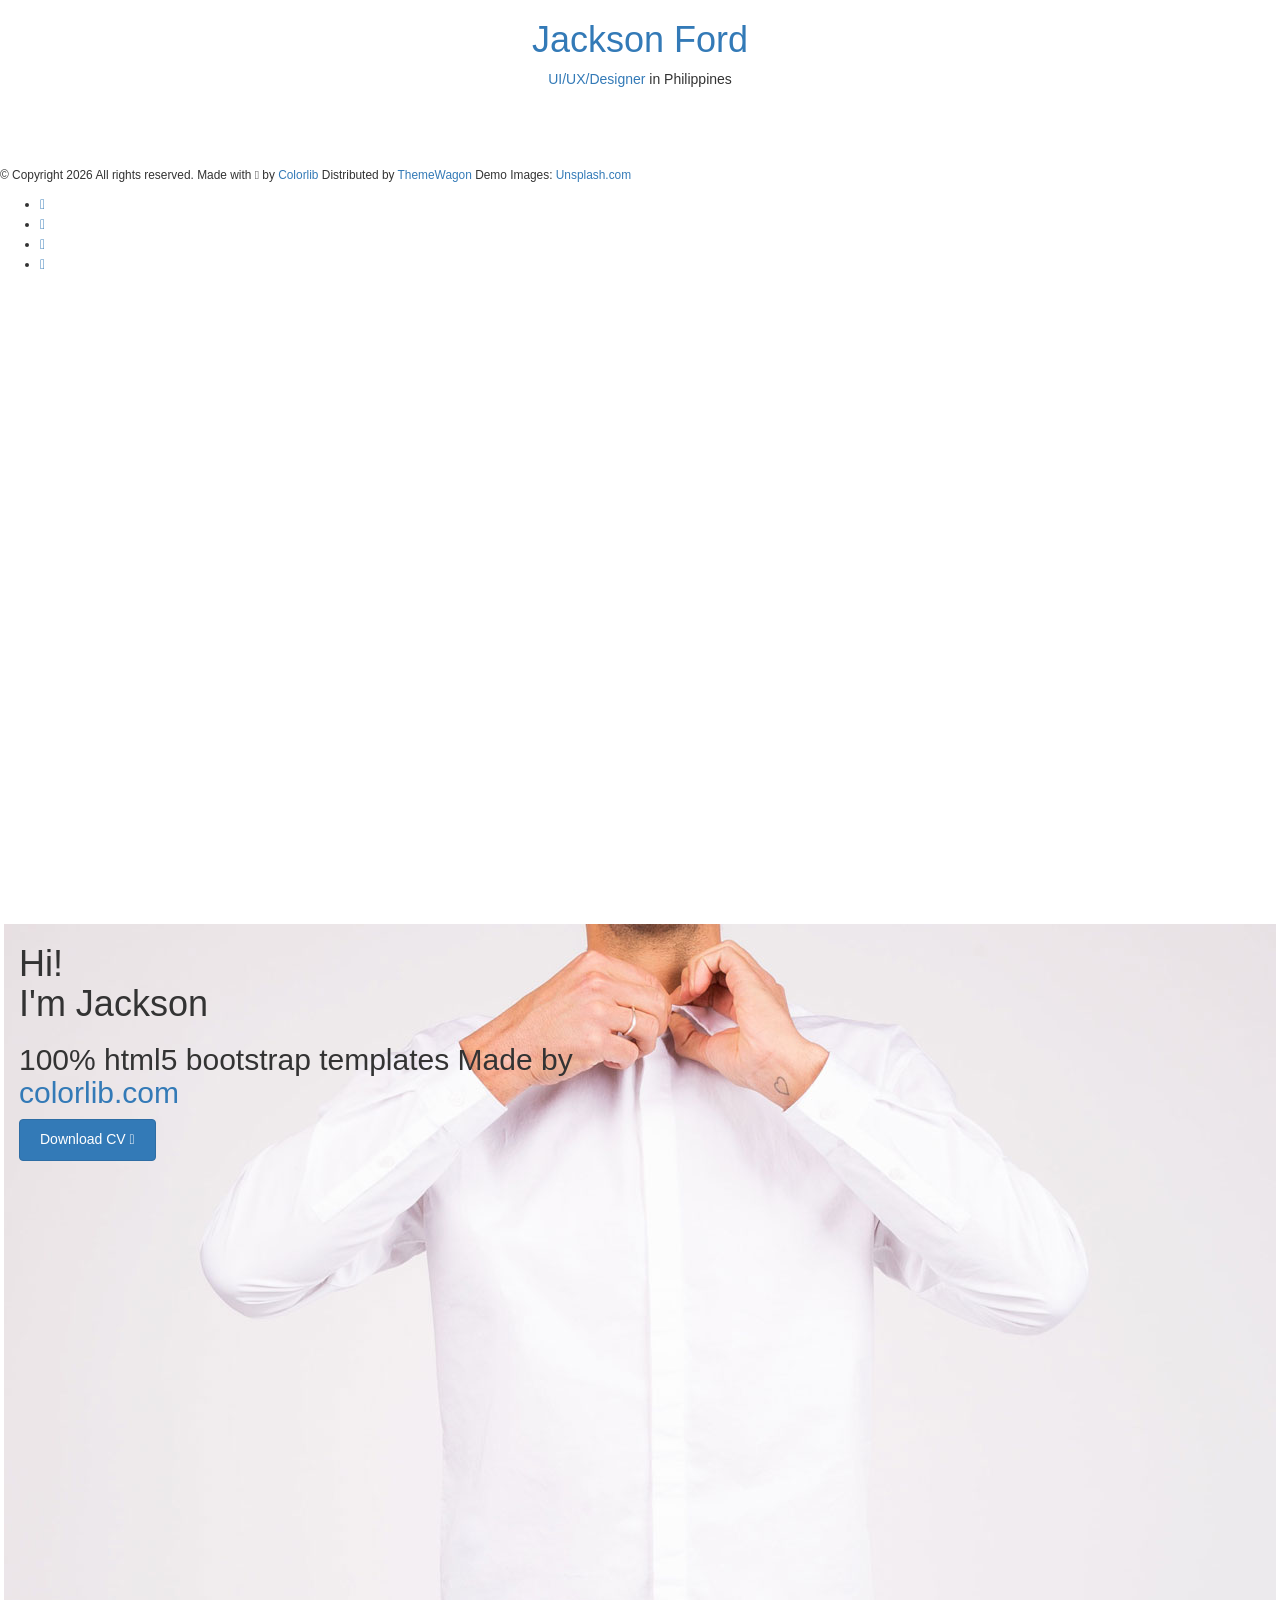
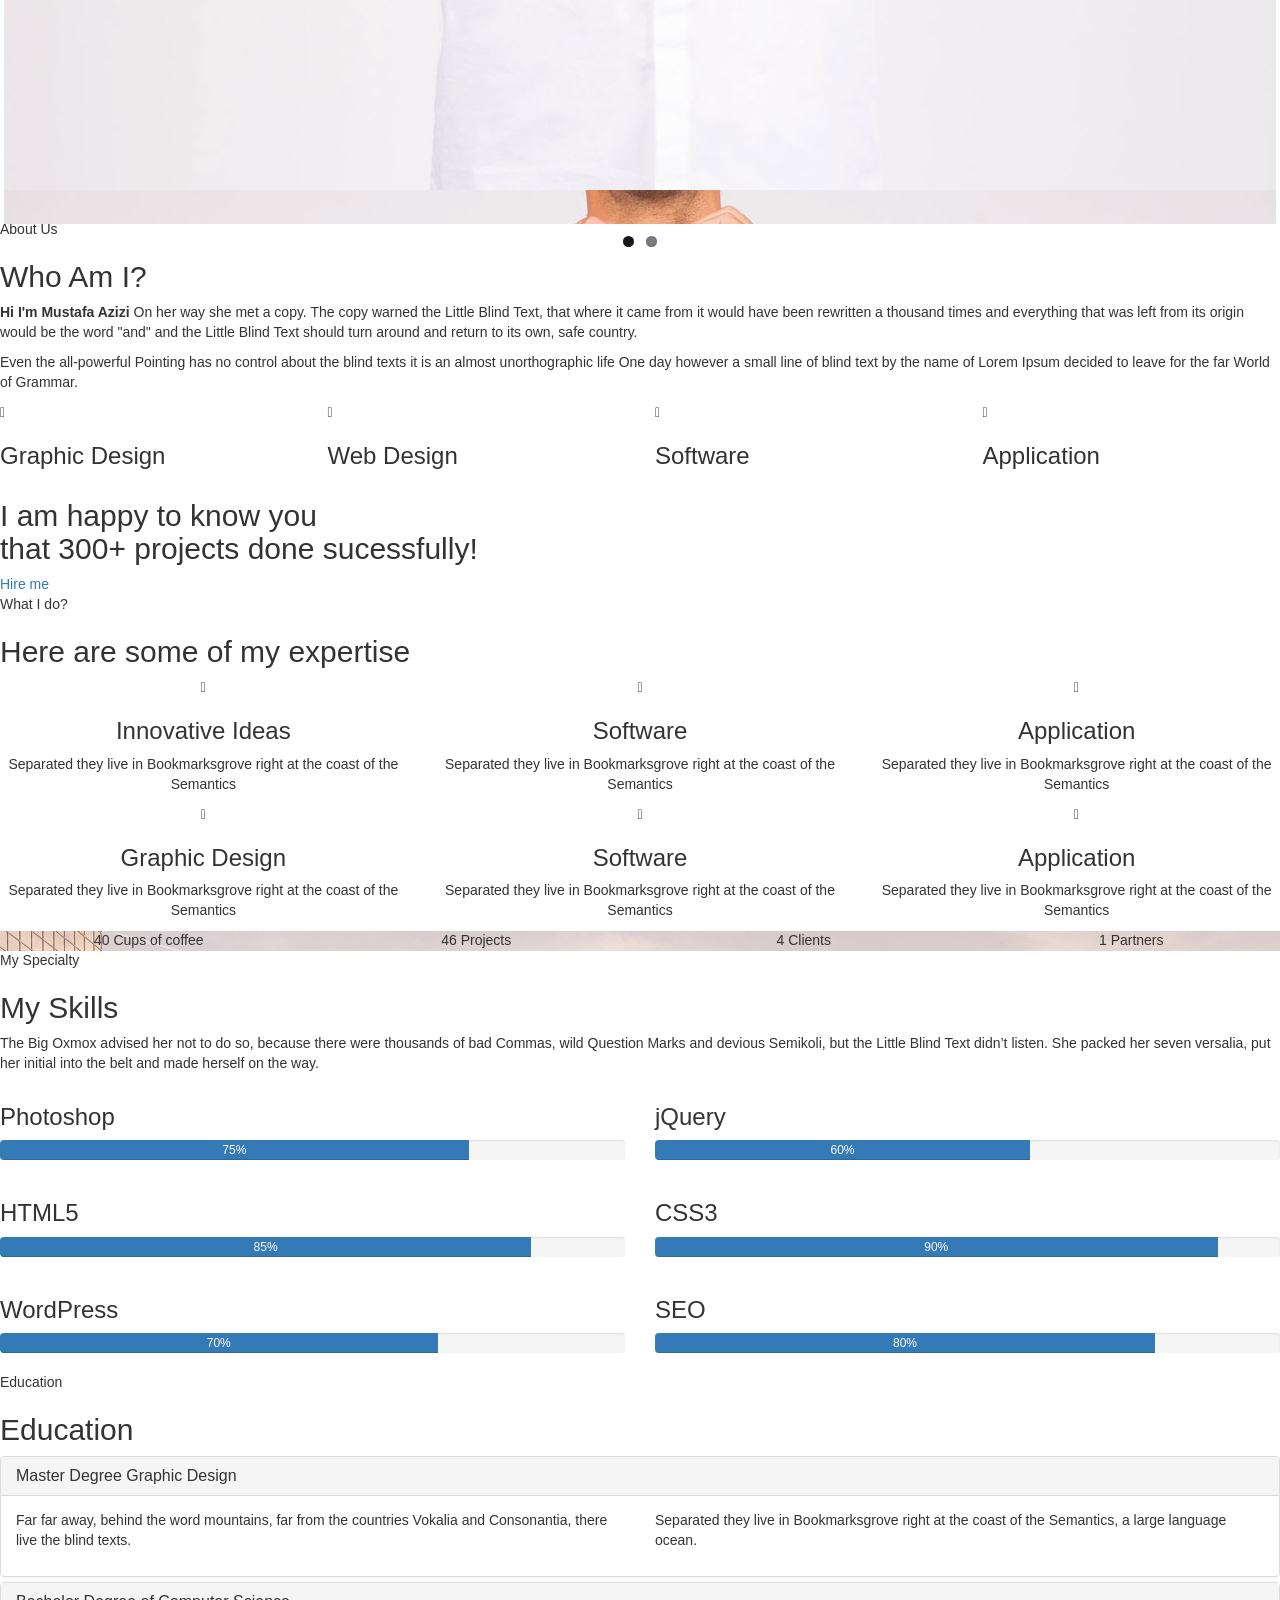
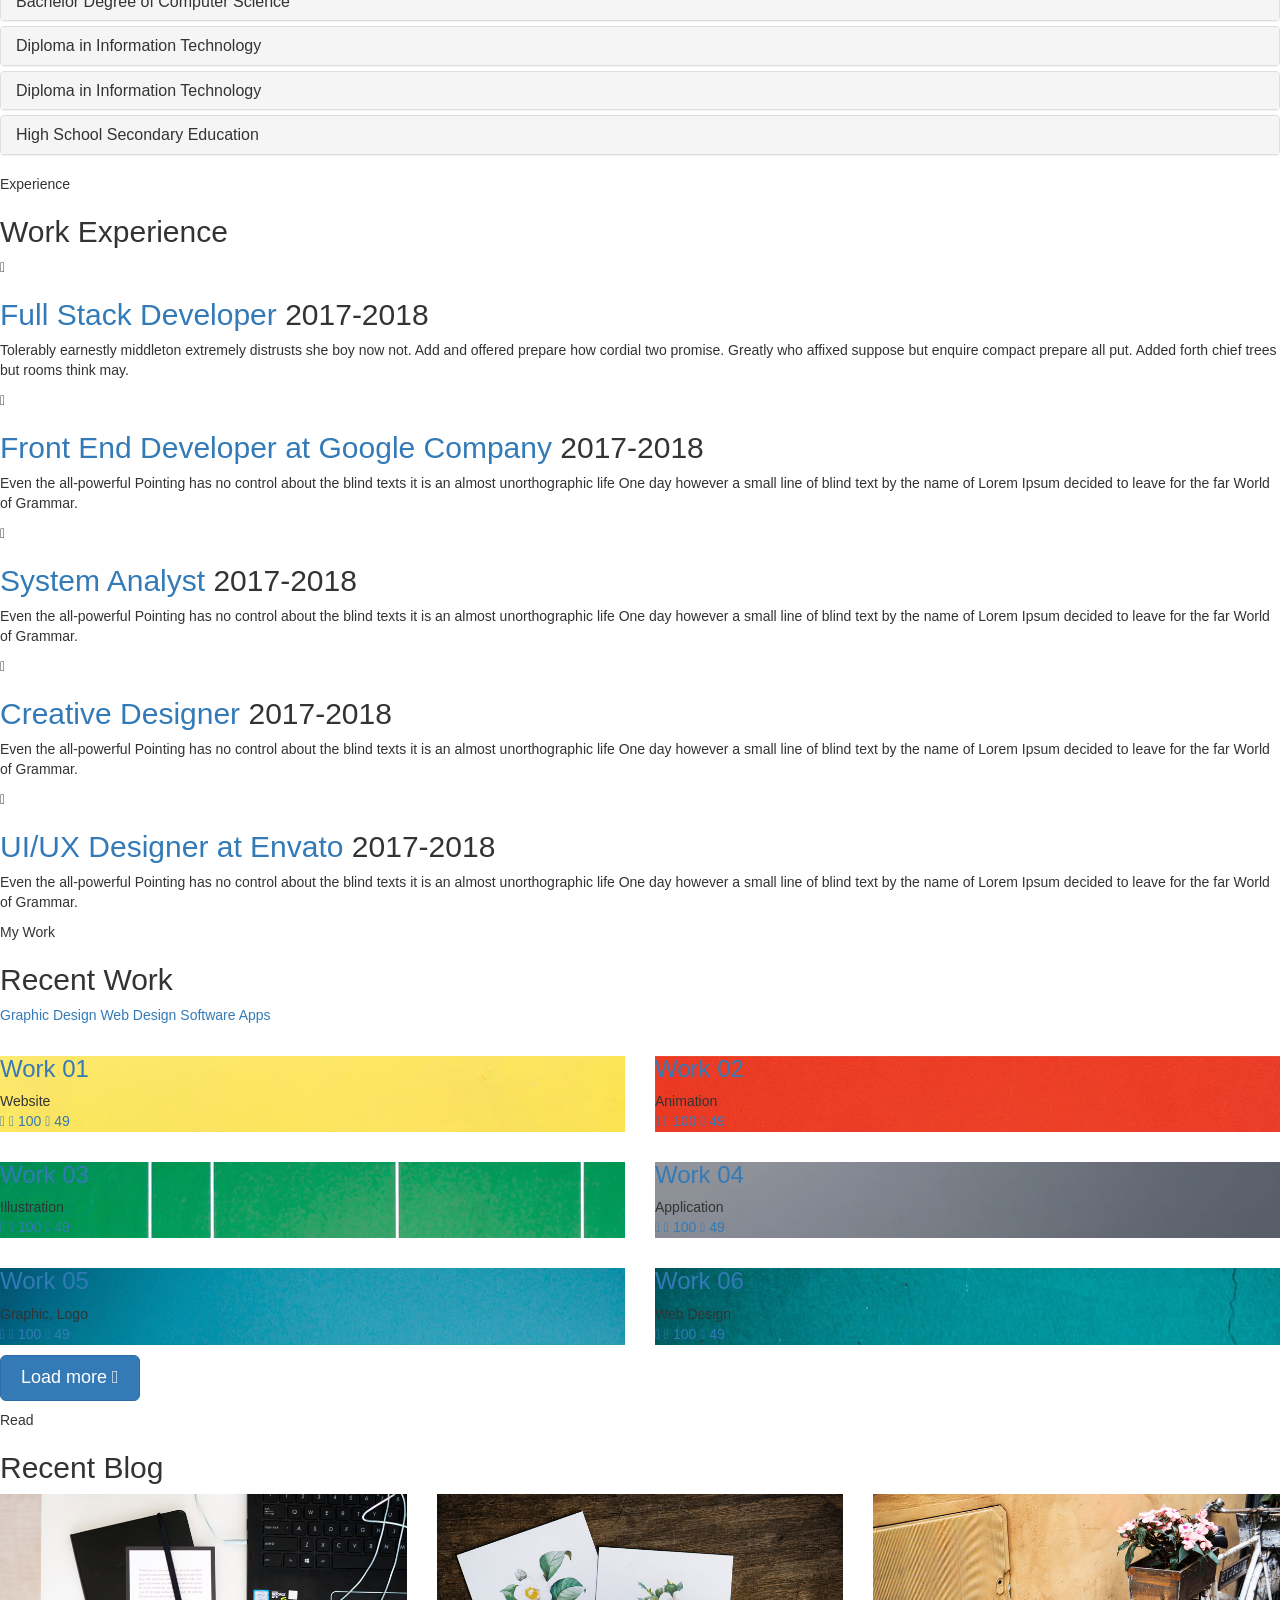
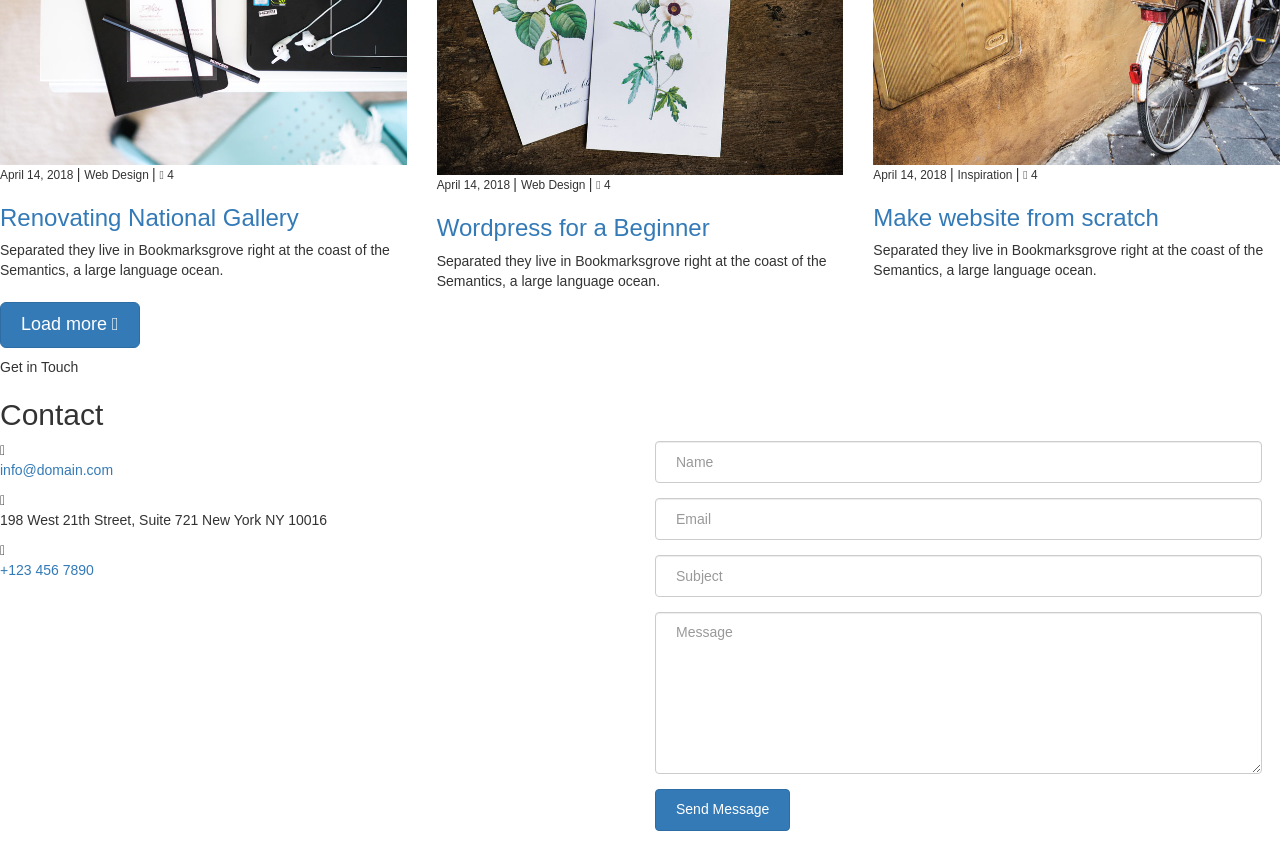
==== index.html @ 1c3540dc "m" ====
<!DOCTYPE HTML>
<html>
	<head>
	<meta charset="utf-8">
	<meta http-equiv="X-UA-Compatible" content="IE=edge">
	<title>Jackson Template</title>
	<meta name="viewport" content="width=device-width, initial-scale=1">
	<meta name="description" content="" />
	<meta name="keywords" content="" />
	<meta name="author" content="" />

  <!-- Facebook and Twitter integration -->
	<meta property="og:title" content=""/>
	<meta property="og:image" content=""/>
	<meta property="og:url" content=""/>
	<meta property="og:site_name" content=""/>
	<meta property="og:description" content=""/>
	<meta name="twitter:title" content="" />
	<meta name="twitter:image" content="" />
	<meta name="twitter:url" content="" />
	<meta name="twitter:card" content="" />

	<!-- Place favicon.ico and apple-touch-icon.png in the root directory -->
	<link rel="shortcut icon" href="favicon.ico">

	<link href="https://fonts.googleapis.com/css?family=Quicksand:300,400,500,700" rel="stylesheet">
	<link href="https://fonts.googleapis.com/css?family=Playfair+Display:400,400i,700" rel="stylesheet">
	
	<!-- Animate.css -->
	<link rel="stylesheet" href="css/animate.css">
	<!-- Icomoon Icon Fonts-->
	<link rel="stylesheet" href="css/icomoon.css">
	<!-- Bootstrap  -->
	<link rel="stylesheet" href="css/bootstrap.css">
	<!-- Flexslider  -->
	<link rel="stylesheet" href="css/flexslider.css">
	<!-- Flaticons  -->
	<link rel="stylesheet" href="fonts/flaticon/font/flaticon.css">
	<!-- Owl Carousel -->
	<link rel="stylesheet" href="css/owl.carousel.min.css">
	<link rel="stylesheet" href="css/owl.theme.default.min.css">
	<!-- Theme style  -->
	<link rel="stylesheet" href="css/style.css">

	<!-- Modernizr JS -->
	<script src="js/modernizr-2.6.2.min.js"></script>
	<!-- FOR IE9 below -->
	<!--[if lt IE 9]>
	<script src="js/respond.min.js"></script>
	<![endif]-->

	</head>
	<body>
	<div id="colorlib-page">
		<div class="container-wrap">
		<a href="#" class="js-colorlib-nav-toggle colorlib-nav-toggle" data-toggle="collapse" data-target="#navbar" aria-expanded="false" aria-controls="navbar"><i></i></a>
		<aside id="colorlib-aside" role="complementary" class="border js-fullheight">
			<div class="text-center">
				<div class="author-img" style="background-image: url(images/about.jpg);"></div>
				<h1 id="colorlib-logo"><a href="index.html">Jackson Ford</a></h1>
				<span class="position"><a href="#">UI/UX/Designer</a> in Philippines</span>
			</div>
			<nav id="colorlib-main-menu" role="navigation" class="navbar">
				<div id="navbar" class="collapse">
					<ul>
						<li class="active"><a href="#" data-nav-section="home">Home</a></li>
						<li><a href="#" data-nav-section="about">About</a></li>
						<li><a href="#" data-nav-section="services">Services</a></li>
						<li><a href="#" data-nav-section="skills">Skills</a></li>
						<li><a href="#" data-nav-section="education">Education</a></li>
						<li><a href="#" data-nav-section="experience">Experience</a></li>
						<li><a href="#" data-nav-section="work">Work</a></li>
						<li><a href="#" data-nav-section="blog">Blog</a></li>
						<li><a href="#" data-nav-section="contact">Contact</a></li>
					</ul>
				</div>
			</nav>

			<div class="colorlib-footer">
				<p><small>&copy; <!-- Link back to Colorlib can't be removed. Template is licensed under CC BY 3.0. -->
Copyright <script>document.write(new Date().getFullYear());</script> All rights reserved. Made with <i class="icon-heart" aria-hidden="true"></i> by <a href="https://colorlib.com" target="_blank">Colorlib</a>
<!-- Link back to Colorlib can't be removed. Template is licensed under CC BY 3.0. --> </span> <span>Distributed by <a href="https://themewagon.com" target="_blank">ThemeWagon</a></span> <span>Demo Images: <a href="https://unsplash.com/" target="_blank">Unsplash.com</a></span></small></p>
				<ul>
					<li><a href="#"><i class="icon-facebook2"></i></a></li>
					<li><a href="#"><i class="icon-twitter2"></i></a></li>
					<li><a href="#"><i class="icon-instagram"></i></a></li>
					<li><a href="#"><i class="icon-linkedin2"></i></a></li>
				</ul>
			</div>

		</aside>

		<div id="colorlib-main">
			<section id="colorlib-hero" class="js-fullheight" data-section="home">
				<div class="flexslider js-fullheight">
					<ul class="slides">
				   	<li style="background-image: url(images/img_bg_1.jpg);">
				   		<div class="overlay"></div>
				   		<div class="container-fluid">
				   			<div class="row">
					   			<div class="col-md-6 col-md-offset-3 col-md-pull-3 col-sm-12 col-xs-12 js-fullheight slider-text">
					   				<div class="slider-text-inner js-fullheight">
					   					<div class="desc">
						   					<h1>Hi! <br>I'm Jackson</h1>
						   					<h2>100% html5 bootstrap templates Made by <a href="https://colorlib.com/" target="_blank">colorlib.com</a></h2>
												<p><a class="btn btn-primary btn-learn">Download CV <i class="icon-download4"></i></a></p>
											</div>
					   				</div>
					   			</div>
					   		</div>
				   		</div>
				   	</li>
				   	<li style="background-image: url(images/img_bg_2.jpg);">
				   		<div class="overlay"></div>
				   		<div class="container-fluid">
				   			<div class="row">
					   			<div class="col-md-6 col-md-offset-3 col-md-pull-3 col-sm-12 col-xs-12 js-fullheight slider-text">
					   				<div class="slider-text-inner">
					   					<div class="desc">
						   					<h1>I am <br>a Designer</h1>
												<h2>100% html5 bootstrap templates Made by <a href="https://colorlib.com/" target="_blank">colorlib.com</a></h2>
												<p><a class="btn btn-primary btn-learn">View Portfolio <i class="icon-briefcase3"></i></a></p>
											</div>
					   				</div>
					   			</div>
					   		</div>
				   		</div>
				   	</li>
				  	</ul>
			  	</div>
			</section>

			<section class="colorlib-about" data-section="about">
				<div class="colorlib-narrow-content">
					<div class="row">
						<div class="col-md-12">
							<div class="row row-bottom-padded-sm animate-box" data-animate-effect="fadeInLeft">
								<div class="col-md-12">
									<div class="about-desc">
										<span class="heading-meta">About Us</span>
										<h2 class="colorlib-heading">Who Am I?</h2>
										<p><strong>Hi I'm Mustafa Azizi</strong> On her way she met a copy. The copy warned the Little Blind Text, that where it came from it would have been rewritten a thousand times and everything that was left from its origin would be the word "and" and the Little Blind Text should turn around and return to its own, safe country.</p>
										<p>Even the all-powerful Pointing has no control about the blind texts it is an almost unorthographic life One day however a small line of blind text by the name of Lorem Ipsum decided to leave for the far World of Grammar.</p>
									</div>
								</div>
							</div>
							<div class="row">
								<div class="col-md-3 animate-box" data-animate-effect="fadeInLeft">
									<div class="services color-1">
										<span class="icon2"><i class="icon-bulb"></i></span>
										<h3>Graphic Design</h3>
									</div>
								</div>
								<div class="col-md-3 animate-box" data-animate-effect="fadeInRight">
									<div class="services color-2">
										<span class="icon2"><i class="icon-globe-outline"></i></span>
										<h3>Web Design</h3>
									</div>
								</div>
								<div class="col-md-3 animate-box" data-animate-effect="fadeInTop">
									<div class="services color-3">
										<span class="icon2"><i class="icon-data"></i></span>
										<h3>Software</h3>
									</div>
								</div>
								<div class="col-md-3 animate-box" data-animate-effect="fadeInBottom">
									<div class="services color-4">
										<span class="icon2"><i class="icon-phone3"></i></span>
										<h3>Application</h3>
									</div>
								</div>
							</div>
							<div class="row">
								<div class="col-md-12 animate-box" data-animate-effect="fadeInLeft">
									<div class="hire">
										<h2>I am happy to know you <br>that 300+ projects done sucessfully!</h2>
										<a href="#" class="btn-hire">Hire me</a>
									</div>
								</div>
							</div>
						</div>
					</div>
				</div>
			</section>


			
			<section class="colorlib-services" data-section="services">
				<div class="colorlib-narrow-content">
					<div class="row">
						<div class="col-md-6 col-md-offset-3 col-md-pull-3 animate-box" data-animate-effect="fadeInLeft">
							<span class="heading-meta">What I do?</span>
							<h2 class="colorlib-heading">Here are some of my expertise</h2>
						</div>
					</div>
					<div class="row row-pt-md">
						<div class="col-md-4 text-center animate-box">
							<div class="services color-1">
								<span class="icon">
									<i class="icon-bulb"></i>
								</span>
								<div class="desc">
									<h3>Innovative Ideas</h3>
									<p>Separated they live in Bookmarksgrove right at the coast of the Semantics</p>
								</div>
							</div>
						</div>
						<div class="col-md-4 text-center animate-box">
							<div class="services color-2">
								<span class="icon">
									<i class="icon-data"></i>
								</span>
								<div class="desc">
									<h3>Software</h3>
									<p>Separated they live in Bookmarksgrove right at the coast of the Semantics</p>
								</div>
							</div>
						</div>
						<div class="col-md-4 text-center animate-box">
							<div class="services color-3">
								<span class="icon">
									<i class="icon-phone3"></i>
								</span>
								<div class="desc">
									<h3>Application</h3>
									<p>Separated they live in Bookmarksgrove right at the coast of the Semantics</p>
								</div>
							</div>
						</div>
						<div class="col-md-4 text-center animate-box">
							<div class="services color-4">
								<span class="icon">
									<i class="icon-layers2"></i>
								</span>
								<div class="desc">
									<h3>Graphic Design</h3>
									<p>Separated they live in Bookmarksgrove right at the coast of the Semantics</p>
								</div>
							</div>
						</div>
						<div class="col-md-4 text-center animate-box">
							<div class="services color-5">
								<span class="icon">
									<i class="icon-data"></i>
								</span>
								<div class="desc">
									<h3>Software</h3>
									<p>Separated they live in Bookmarksgrove right at the coast of the Semantics</p>
								</div>
							</div>
						</div>
						<div class="col-md-4 text-center animate-box">
							<div class="services color-6">
								<span class="icon">
									<i class="icon-phone3"></i>
								</span>
								<div class="desc">
									<h3>Application</h3>
									<p>Separated they live in Bookmarksgrove right at the coast of the Semantics</p>
								</div>
							</div>
						</div>
					</div>
				</div>
			</section>
			
			<div id="colorlib-counter" class="colorlib-counters" style="background-image: url(images/cover_bg_1.jpg);" data-stellar-background-ratio="0.5">
				<div class="overlay"></div>
				<div class="colorlib-narrow-content">
					<div class="row">
					</div>
					<div class="row">
						<div class="col-md-3 text-center animate-box">
							<span class="colorlib-counter js-counter" data-from="0" data-to="309" data-speed="5000" data-refresh-interval="50"></span>
							<span class="colorlib-counter-label">Cups of coffee</span>
						</div>
						<div class="col-md-3 text-center animate-box">
							<span class="colorlib-counter js-counter" data-from="0" data-to="356" data-speed="5000" data-refresh-interval="50"></span>
							<span class="colorlib-counter-label">Projects</span>
						</div>
						<div class="col-md-3 text-center animate-box">
							<span class="colorlib-counter js-counter" data-from="0" data-to="30" data-speed="5000" data-refresh-interval="50"></span>
							<span class="colorlib-counter-label">Clients</span>
						</div>
						<div class="col-md-3 text-center animate-box">
							<span class="colorlib-counter js-counter" data-from="0" data-to="10" data-speed="5000" data-refresh-interval="50"></span>
							<span class="colorlib-counter-label">Partners</span>
						</div>
					</div>
				</div>
			</div>

			<section class="colorlib-skills" data-section="skills">
				<div class="colorlib-narrow-content">
					<div class="row">
						<div class="col-md-6 col-md-offset-3 col-md-pull-3 animate-box" data-animate-effect="fadeInLeft">
							<span class="heading-meta">My Specialty</span>
							<h2 class="colorlib-heading animate-box">My Skills</h2>
						</div>
					</div>
					<div class="row">
						<div class="col-md-12 animate-box" data-animate-effect="fadeInLeft">
							<p>The Big Oxmox advised her not to do so, because there were thousands of bad Commas, wild Question Marks and devious Semikoli, but the Little Blind Text didn’t listen. She packed her seven versalia, put her initial into the belt and made herself on the way.</p>
						</div>
						<div class="col-md-6 animate-box" data-animate-effect="fadeInLeft">
							<div class="progress-wrap">
								<h3>Photoshop</h3>
								<div class="progress">
								 	<div class="progress-bar color-1" role="progressbar" aria-valuenow="75"
								  	aria-valuemin="0" aria-valuemax="100" style="width:75%">
								    <span>75%</span>
								  	</div>
								</div>
							</div>
						</div>
						<div class="col-md-6 animate-box" data-animate-effect="fadeInRight">
							<div class="progress-wrap">
								<h3>jQuery</h3>
								<div class="progress">
								 	<div class="progress-bar color-2" role="progressbar" aria-valuenow="60"
								  	aria-valuemin="0" aria-valuemax="100" style="width:60%">
								    <span>60%</span>
								  	</div>
								</div>
							</div>
						</div>
						<div class="col-md-6 animate-box" data-animate-effect="fadeInLeft">
							<div class="progress-wrap">
								<h3>HTML5</h3>
								<div class="progress">
								 	<div class="progress-bar color-3" role="progressbar" aria-valuenow="85"
								  	aria-valuemin="0" aria-valuemax="100" style="width:85%">
								    <span>85%</span>
								  	</div>
								</div>
							</div>
						</div>
						<div class="col-md-6 animate-box" data-animate-effect="fadeInRight">
							<div class="progress-wrap">
								<h3>CSS3</h3>
								<div class="progress">
								 	<div class="progress-bar color-4" role="progressbar" aria-valuenow="90"
								  	aria-valuemin="0" aria-valuemax="100" style="width:90%">
								    <span>90%</span>
								  	</div>
								</div>
							</div>
						</div>
						<div class="col-md-6 animate-box" data-animate-effect="fadeInLeft">
							<div class="progress-wrap">
								<h3>WordPress</h3>
								<div class="progress">
								 	<div class="progress-bar color-5" role="progressbar" aria-valuenow="70"
								  	aria-valuemin="0" aria-valuemax="100" style="width:70%">
								    <span>70%</span>
								  	</div>
								</div>
							</div>
						</div>
						<div class="col-md-6 animate-box" data-animate-effect="fadeInRight">
							<div class="progress-wrap">
								<h3>SEO</h3>
								<div class="progress">
								 	<div class="progress-bar color-6" role="progressbar" aria-valuenow="80"
								  	aria-valuemin="0" aria-valuemax="100" style="width:80%">
								    <span>80%</span>
								  	</div>
								</div>
							</div>
						</div>
					</div>
				</div>
			</section>

			<section class="colorlib-education" data-section="education">
				<div class="colorlib-narrow-content">
					<div class="row">
						<div class="col-md-6 col-md-offset-3 col-md-pull-3 animate-box" data-animate-effect="fadeInLeft">
							<span class="heading-meta">Education</span>
							<h2 class="colorlib-heading animate-box">Education</h2>
						</div>
					</div>
					<div class="row">
						<div class="col-md-12 animate-box" data-animate-effect="fadeInLeft">
							<div class="fancy-collapse-panel">
								<div class="panel-group" id="accordion" role="tablist" aria-multiselectable="true">
									<div class="panel panel-default">
									    <div class="panel-heading" role="tab" id="headingOne">
									        <h4 class="panel-title">
									            <a data-toggle="collapse" data-parent="#accordion" href="#collapseOne" aria-expanded="true" aria-controls="collapseOne">Master Degree Graphic Design
									            </a>
									        </h4>
									    </div>
									    <div id="collapseOne" class="panel-collapse collapse in" role="tabpanel" aria-labelledby="headingOne">
									         <div class="panel-body">
									            <div class="row">
										      		<div class="col-md-6">
										      			<p>Far far away, behind the word mountains, far from the countries Vokalia and Consonantia, there live the blind texts. </p>
										      		</div>
										      		<div class="col-md-6">
										      			<p>Separated they live in Bookmarksgrove right at the coast of the Semantics, a large language ocean.</p>
										      		</div>
										      	</div>
									         </div>
									    </div>
									</div>
									<div class="panel panel-default">
									    <div class="panel-heading" role="tab" id="headingTwo">
									        <h4 class="panel-title">
									            <a class="collapsed" data-toggle="collapse" data-parent="#accordion" href="#collapseTwo" aria-expanded="false" aria-controls="collapseTwo">Bachelor Degree of Computer Science
									            </a>
									        </h4>
									    </div>
									    <div id="collapseTwo" class="panel-collapse collapse" role="tabpanel" aria-labelledby="headingTwo">
									        <div class="panel-body">
									            <p>Far far away, behind the word <strong>mountains</strong>, far from the countries Vokalia and Consonantia, there live the blind texts. Separated they live in Bookmarksgrove right at the coast of the Semantics, a large language ocean.</p>
													<ul>
														<li>Separated they live in Bookmarksgrove right</li>
														<li>Separated they live in Bookmarksgrove right</li>
													</ul>
									        </div>
									    </div>
									</div>
									<div class="panel panel-default">
									    <div class="panel-heading" role="tab" id="headingThree">
									        <h4 class="panel-title">
									            <a class="collapsed" data-toggle="collapse" data-parent="#accordion" href="#collapseThree" aria-expanded="false" aria-controls="collapseThree">Diploma in Information Technology
									            </a>
									        </h4>
									    </div>
									    <div id="collapseThree" class="panel-collapse collapse" role="tabpanel" aria-labelledby="headingThree">
									        <div class="panel-body">
									            <p>Far far away, behind the word <strong>mountains</strong>, far from the countries Vokalia and Consonantia, there live the blind texts. Separated they live in Bookmarksgrove right at the coast of the Semantics, a large language ocean.</p>	
									        </div>
									    </div>
									</div>

									<div class="panel panel-default">
									    <div class="panel-heading" role="tab" id="headingFour">
									        <h4 class="panel-title">
									            <a class="collapsed" data-toggle="collapse" data-parent="#accordion" href="#collapseFour" aria-expanded="false" aria-controls="collapseFour">Diploma in Information Technology
									            </a>
									        </h4>
									    </div>
									    <div id="collapseFour" class="panel-collapse collapse" role="tabpanel" aria-labelledby="headingFour">
									        <div class="panel-body">
									            <p>Far far away, behind the word <strong>mountains</strong>, far from the countries Vokalia and Consonantia, there live the blind texts. Separated they live in Bookmarksgrove right at the coast of the Semantics, a large language ocean.</p>	
									        </div>
									    </div>
									</div>

									<div class="panel panel-default">
									    <div class="panel-heading" role="tab" id="headingFive">
									        <h4 class="panel-title">
									            <a class="collapsed" data-toggle="collapse" data-parent="#accordion" href="#collapseFive" aria-expanded="false" aria-controls="collapseFive">High School Secondary Education
									            </a>
									        </h4>
									    </div>
									    <div id="collapseFive" class="panel-collapse collapse" role="tabpanel" aria-labelledby="headingFive">
									        <div class="panel-body">
									            <p>Far far away, behind the word <strong>mountains</strong>, far from the countries Vokalia and Consonantia, there live the blind texts. Separated they live in Bookmarksgrove right at the coast of the Semantics, a large language ocean.</p>	
									        </div>
									    </div>
									</div>
								</div>
							</div>
						</div>
					</div>
				</div>
			</section>

			<section class="colorlib-experience" data-section="experience">
				<div class="colorlib-narrow-content">
					<div class="row">
						<div class="col-md-6 col-md-offset-3 col-md-pull-3 animate-box" data-animate-effect="fadeInLeft">
							<span class="heading-meta">Experience</span>
							<h2 class="colorlib-heading animate-box">Work Experience</h2>
						</div>
					</div>
					<div class="row">
						<div class="col-md-12">
				         <div class="timeline-centered">
					         <article class="timeline-entry animate-box" data-animate-effect="fadeInLeft">
					            <div class="timeline-entry-inner">

					               <div class="timeline-icon color-1">
					                  <i class="icon-pen2"></i>
					               </div>

					               <div class="timeline-label">
					                  <h2><a href="#">Full Stack Developer</a> <span>2017-2018</span></h2>
					                  <p>Tolerably earnestly middleton extremely distrusts she boy now not. Add and offered prepare how cordial two promise. Greatly who affixed suppose but enquire compact prepare all put. Added forth chief trees but rooms think may.</p>
					               </div>
					            </div>
					         </article>


					         <article class="timeline-entry animate-box" data-animate-effect="fadeInRight">
					            <div class="timeline-entry-inner">
					               <div class="timeline-icon color-2">
					                  <i class="icon-pen2"></i>
					               </div>
					               <div class="timeline-label">
					               	<h2><a href="#">Front End Developer at Google Company</a> <span>2017-2018</span></h2>
					                  <p>Even the all-powerful Pointing has no control about the blind texts it is an almost unorthographic life One day however a small line of blind text by the name of Lorem Ipsum decided to leave for the far World of Grammar.</p>
					               </div>
					            </div>
					         </article>

					         <article class="timeline-entry animate-box" data-animate-effect="fadeInLeft">
					            <div class="timeline-entry-inner">
					               <div class="timeline-icon color-3">
					                  <i class="icon-pen2"></i>
					               </div>
					               <div class="timeline-label">
					               	<h2><a href="#">System Analyst</a> <span>2017-2018</span></h2>
					                  <p>Even the all-powerful Pointing has no control about the blind texts it is an almost unorthographic life One day however a small line of blind text by the name of Lorem Ipsum decided to leave for the far World of Grammar.</p>
					               </div>
					            </div>
					         </article>

					         <article class="timeline-entry animate-box" data-animate-effect="fadeInTop">
					            <div class="timeline-entry-inner">
					               <div class="timeline-icon color-4">
					                  <i class="icon-pen2"></i>
					               </div>
					               <div class="timeline-label">
					               	<h2><a href="#">Creative Designer</a> <span>2017-2018</span></h2>
					                  <p>Even the all-powerful Pointing has no control about the blind texts it is an almost unorthographic life One day however a small line of blind text by the name of Lorem Ipsum decided to leave for the far World of Grammar.</p>
					               </div>
					            </div>
					         </article>

					         <article class="timeline-entry animate-box" data-animate-effect="fadeInLeft">
					            <div class="timeline-entry-inner">
					               <div class="timeline-icon color-5">
					                  <i class="icon-pen2"></i>
					               </div>
					               <div class="timeline-label">
					               	<h2><a href="#">UI/UX Designer at Envato</a> <span>2017-2018</span></h2>
					                  <p>Even the all-powerful Pointing has no control about the blind texts it is an almost unorthographic life One day however a small line of blind text by the name of Lorem Ipsum decided to leave for the far World of Grammar.</p>
					               </div>
					            </div>
					         </article>

					         <article class="timeline-entry begin animate-box" data-animate-effect="fadeInBottom">
					            <div class="timeline-entry-inner">
					               <div class="timeline-icon color-none">
					               </div>
					            </div>
					         </article>
					      </div>
					   </div>
				   </div>
				</div>
			</section>

			<section class="colorlib-work" data-section="work">
				<div class="colorlib-narrow-content">
					<div class="row">
						<div class="col-md-6 col-md-offset-3 col-md-pull-3 animate-box" data-animate-effect="fadeInLeft">
							<span class="heading-meta">My Work</span>
							<h2 class="colorlib-heading animate-box">Recent Work</h2>
						</div>
					</div>
					<div class="row row-bottom-padded-sm animate-box" data-animate-effect="fadeInLeft">
						<div class="col-md-12">
							<p class="work-menu"><span><a href="#" class="active">Graphic Design</a></span> <span><a href="#">Web Design</a></span> <span><a href="#">Software</a></span> <span><a href="#">Apps</a></span></p>
						</div>
					</div>
					<div class="row">
						<div class="col-md-6 animate-box" data-animate-effect="fadeInLeft">
							<div class="project" style="background-image: url(images/img-1.jpg);">
								<div class="desc">
									<div class="con">
										<h3><a href="work.html">Work 01</a></h3>
										<span>Website</span>
										<p class="icon">
											<span><a href="#"><i class="icon-share3"></i></a></span>
											<span><a href="#"><i class="icon-eye"></i> 100</a></span>
											<span><a href="#"><i class="icon-heart"></i> 49</a></span>
										</p>
									</div>
								</div>
							</div>
						</div>
						<div class="col-md-6 animate-box" data-animate-effect="fadeInRight">
							<div class="project" style="background-image: url(images/img-2.jpg);">
								<div class="desc">
									<div class="con">
										<h3><a href="work.html">Work 02</a></h3>
										<span>Animation</span>
										<p class="icon">
											<span><a href="#"><i class="icon-share3"></i></a></span>
											<span><a href="#"><i class="icon-eye"></i> 100</a></span>
											<span><a href="#"><i class="icon-heart"></i> 49</a></span>
										</p>
									</div>
								</div>
							</div>
						</div>
						<div class="col-md-6 animate-box" data-animate-effect="fadeInTop">
							<div class="project" style="background-image: url(images/img-3.jpg);">
								<div class="desc">
									<div class="con">
										<h3><a href="work.html">Work 03</a></h3>
										<span>Illustration</span>
										<p class="icon">
											<span><a href="#"><i class="icon-share3"></i></a></span>
											<span><a href="#"><i class="icon-eye"></i> 100</a></span>
											<span><a href="#"><i class="icon-heart"></i> 49</a></span>
										</p>
									</div>
								</div>
							</div>
						</div>
						<div class="col-md-6 animate-box" data-animate-effect="fadeInBottom">
							<div class="project" style="background-image: url(images/img-4.jpg);">
								<div class="desc">
									<div class="con">
										<h3><a href="work.html">Work 04</a></h3>
										<span>Application</span>
										<p class="icon">
											<span><a href="#"><i class="icon-share3"></i></a></span>
											<span><a href="#"><i class="icon-eye"></i> 100</a></span>
											<span><a href="#"><i class="icon-heart"></i> 49</a></span>
										</p>
									</div>
								</div>
							</div>
						</div>
						<div class="col-md-6 animate-box" data-animate-effect="fadeInLeft">
							<div class="project" style="background-image: url(images/img-5.jpg);">
								<div class="desc">
									<div class="con">
										<h3><a href="work.html">Work 05</a></h3>
										<span>Graphic, Logo</span>
										<p class="icon">
											<span><a href="#"><i class="icon-share3"></i></a></span>
											<span><a href="#"><i class="icon-eye"></i> 100</a></span>
											<span><a href="#"><i class="icon-heart"></i> 49</a></span>
										</p>
									</div>
								</div>
							</div>
						</div>
						<div class="col-md-6 animate-box" data-animate-effect="fadeInRight">
							<div class="project" style="background-image: url(images/img-6.jpg);">
								<div class="desc">
									<div class="con">
										<h3><a href="work.html">Work 06</a></h3>
										<span>Web Design</span>
										<p class="icon">
											<span><a href="#"><i class="icon-share3"></i></a></span>
											<span><a href="#"><i class="icon-eye"></i> 100</a></span>
											<span><a href="#"><i class="icon-heart"></i> 49</a></span>
										</p>
									</div>
								</div>
							</div>
						</div>
					</div>
					<div class="row">
						<div class="col-md-12 animate-box">
							<p><a href="#" class="btn btn-primary btn-lg btn-load-more">Load more <i class="icon-reload"></i></a></p>
						</div>
					</div>
				</div>
			</section>

			<section class="colorlib-blog" data-section="blog">
				<div class="colorlib-narrow-content">
					<div class="row">
						<div class="col-md-6 col-md-offset-3 col-md-pull-3 animate-box" data-animate-effect="fadeInLeft">
							<span class="heading-meta">Read</span>
							<h2 class="colorlib-heading">Recent Blog</h2>
						</div>
					</div>
					<div class="row">
						<div class="col-md-4 col-sm-6 animate-box" data-animate-effect="fadeInLeft">
							<div class="blog-entry">
								<a href="blog.html" class="blog-img"><img src="images/blog-1.jpg" class="img-responsive" alt="HTML5 Bootstrap Template by colorlib.com"></a>
								<div class="desc">
									<span><small>April 14, 2018 </small> | <small> Web Design </small> | <small> <i class="icon-bubble3"></i> 4</small></span>
									<h3><a href="blog.html">Renovating National Gallery</a></h3>
									<p>Separated they live in Bookmarksgrove right at the coast of the Semantics, a large language ocean.</p>
								</div>
							</div>
						</div>
						<div class="col-md-4 col-sm-6 animate-box" data-animate-effect="fadeInRight">
							<div class="blog-entry">
								<a href="blog.html" class="blog-img"><img src="images/blog-2.jpg" class="img-responsive" alt="HTML5 Bootstrap Template by colorlib.com"></a>
								<div class="desc">
									<span><small>April 14, 2018 </small> | <small> Web Design </small> | <small> <i class="icon-bubble3"></i> 4</small></span>
									<h3><a href="blog.html">Wordpress for a Beginner</a></h3>
									<p>Separated they live in Bookmarksgrove right at the coast of the Semantics, a large language ocean.</p>
								</div>
							</div>
						</div>
						<div class="col-md-4 col-sm-6 animate-box" data-animate-effect="fadeInLeft">
							<div class="blog-entry">
								<a href="blog.html" class="blog-img"><img src="images/blog-3.jpg" class="img-responsive" alt="HTML5 Bootstrap Template by colorlib.com"></a>
								<div class="desc">
									<span><small>April 14, 2018 </small> | <small> Inspiration </small> | <small> <i class="icon-bubble3"></i> 4</small></span>
									<h3><a href="blog.html">Make website from scratch</a></h3>
									<p>Separated they live in Bookmarksgrove right at the coast of the Semantics, a large language ocean.</p>
								</div>
							</div>
						</div>
					</div>
					<div class="row">
						<div class="col-md-12 animate-box">
							<p><a href="#" class="btn btn-primary btn-lg btn-load-more">Load more <i class="icon-reload"></i></a></p>
						</div>
					</div>
				</div>
			</section>

			<section class="colorlib-contact" data-section="contact">
				<div class="colorlib-narrow-content">
					<div class="row">
						<div class="col-md-6 col-md-offset-3 col-md-pull-3 animate-box" data-animate-effect="fadeInLeft">
							<span class="heading-meta">Get in Touch</span>
							<h2 class="colorlib-heading">Contact</h2>
						</div>
					</div>
					<div class="row">
						<div class="col-md-5">
							<div class="colorlib-feature colorlib-feature-sm animate-box" data-animate-effect="fadeInLeft">
								<div class="colorlib-icon">
									<i class="icon-globe-outline"></i>
								</div>
								<div class="colorlib-text">
									<p><a href="#">info@domain.com</a></p>
								</div>
							</div>

							<div class="colorlib-feature colorlib-feature-sm animate-box" data-animate-effect="fadeInLeft">
								<div class="colorlib-icon">
									<i class="icon-map"></i>
								</div>
								<div class="colorlib-text">
									<p>198 West 21th Street, Suite 721 New York NY 10016</p>
								</div>
							</div>

							<div class="colorlib-feature colorlib-feature-sm animate-box" data-animate-effect="fadeInLeft">
								<div class="colorlib-icon">
									<i class="icon-phone"></i>
								</div>
								<div class="colorlib-text">
									<p><a href="tel://">+123 456 7890</a></p>
								</div>
							</div>
						</div>
						<div class="col-md-7 col-md-push-1">
							<div class="row">
								<div class="col-md-10 col-md-offset-1 col-md-pull-1 animate-box" data-animate-effect="fadeInRight">
									<form action="">
										<div class="form-group">
											<input type="text" class="form-control" placeholder="Name">
										</div>
										<div class="form-group">
											<input type="text" class="form-control" placeholder="Email">
										</div>
										<div class="form-group">
											<input type="text" class="form-control" placeholder="Subject">
										</div>
										<div class="form-group">
											<textarea name="" id="message" cols="30" rows="7" class="form-control" placeholder="Message"></textarea>
										</div>
										<div class="form-group">
											<input type="submit" class="btn btn-primary btn-send-message" value="Send Message">
										</div>
									</form>
								</div>
								
							</div>
						</div>
					</div>
				</div>
			</section>

		</div><!-- end:colorlib-main -->
	</div><!-- end:container-wrap -->
	</div><!-- end:colorlib-page -->

	<!-- jQuery -->
	<script src="js/jquery.min.js"></script>
	<!-- jQuery Easing -->
	<script src="js/jquery.easing.1.3.js"></script>
	<!-- Bootstrap -->
	<script src="js/bootstrap.min.js"></script>
	<!-- Waypoints -->
	<script src="js/jquery.waypoints.min.js"></script>
	<!-- Flexslider -->
	<script src="js/jquery.flexslider-min.js"></script>
	<!-- Owl carousel -->
	<script src="js/owl.carousel.min.js"></script>
	<!-- Counters -->
	<script src="js/jquery.countTo.js"></script>
	
	
	<!-- MAIN JS -->
	<script src="js/main.js"></script>

	</body>
</html>
---- css/icomoon.css ----
@font-face {
  font-family: 'icomoon';
  src:  url('fonts/icomoon.eot?6py85u');
  src:  url('fonts/icomoon.eot?6py85u#iefix') format('embedded-opentype'),
    url('fonts/icomoon.ttf?6py85u') format('truetype'),
    url('fonts/icomoon.woff?6py85u') format('woff'),
    url('fonts/icomoon.svg?6py85u#icomoon') format('svg');
  font-weight: normal;
  font-style: normal;
}

[class^="icon-"], [class*=" icon-"] {
  /* use !important to prevent issues with browser extensions that change fonts */
  font-family: 'icomoon' !important;
  speak: none;
  font-style: normal;
  font-weight: normal;
  font-variant: normal;
  text-transform: none;
  line-height: 1;

  /* Better Font Rendering =========== */
  -webkit-font-smoothing: antialiased;
  -moz-osx-font-smoothing: grayscale;
}

.icon-times:before {
  content: "\e930";
}
.icon-tick:before {
  content: "\e931";
}
.icon-plus:before {
  content: "\e932";
}
.icon-minus:before {
  content: "\e933";
}
.icon-equals:before {
  content: "\e934";
}
.icon-divide:before {
  content: "\e935";
}
.icon-chevron-right:before {
  content: "\e936";
}
.icon-chevron-left:before {
  content: "\e937";
}
.icon-arrow-right-thick:before {
  content: "\e938";
}
.icon-arrow-left-thick:before {
  content: "\e939";
}
.icon-th-small:before {
  content: "\e93a";
}
.icon-th-menu:before {
  content: "\e93b";
}
.icon-th-list:before {
  content: "\e93c";
}
.icon-th-large:before {
  content: "\e93d";
}
.icon-home:before {
  content: "\e93e";
}
.icon-arrow-forward:before {
  content: "\e93f";
}
.icon-arrow-back:before {
  content: "\e940";
}
.icon-rss:before {
  content: "\e941";
}
.icon-location:before {
  content: "\e942";
}
.icon-link:before {
  content: "\e943";
}
.icon-image:before {
  content: "\e944";
}
.icon-arrow-up-thick:before {
  content: "\e945";
}
.icon-arrow-down-thick:before {
  content: "\e946";
}
.icon-starburst:before {
  content: "\e947";
}
.icon-starburst-outline:before {
  content: "\e948";
}
.icon-star3:before {
  content: "\e949";
}
.icon-flow-children:before {
  content: "\e94a";
}
.icon-export:before {
  content: "\e94b";
}
.icon-delete2:before {
  content: "\e94c";
}
.icon-delete-outline:before {
  content: "\e94d";
}
.icon-cloud-storage:before {
  content: "\e94e";
}
.icon-wi-fi:before {
  content: "\e94f";
}
.icon-heart:before {
  content: "\e950";
}
.icon-flash:before {
  content: "\e951";
}
.icon-cancel:before {
  content: "\e952";
}
.icon-backspace:before {
  content: "\e953";
}
.icon-attachment:before {
  content: "\e954";
}
.icon-arrow-move:before {
  content: "\e955";
}
.icon-warning:before {
  content: "\e956";
}
.icon-user:before {
  content: "\e957";
}
.icon-radar:before {
  content: "\e958";
}
.icon-lock-open:before {
  content: "\e959";
}
.icon-lock-closed:before {
  content: "\e95a";
}
.icon-location-arrow:before {
  content: "\e95b";
}
.icon-info:before {
  content: "\e95c";
}
.icon-user-delete:before {
  content: "\e95d";
}
.icon-user-add:before {
  content: "\e95e";
}
.icon-media-pause:before {
  content: "\e95f";
}
.icon-group:before {
  content: "\e960";
}
.icon-chart-pie:before {
  content: "\e961";
}
.icon-chart-line:before {
  content: "\e962";
}
.icon-chart-bar:before {
  content: "\e963";
}
.icon-chart-area:before {
  content: "\e964";
}
.icon-video:before {
  content: "\e965";
}
.icon-point-of-interest:before {
  content: "\e966";
}
.icon-infinity:before {
  content: "\e967";
}
.icon-globe:before {
  content: "\e968";
}
.icon-eye:before {
  content: "\e969";
}
.icon-cog:before {
  content: "\e96a";
}
.icon-camera:before {
  content: "\e96b";
}
.icon-upload:before {
  content: "\e96c";
}
.icon-scissors:before {
  content: "\e96d";
}
.icon-refresh:before {
  content: "\e96e";
}
.icon-pin:before {
  content: "\e96f";
}
.icon-key:before {
  content: "\e970";
}
.icon-info-large:before {
  content: "\e971";
}
.icon-eject:before {
  content: "\e972";
}
.icon-download:before {
  content: "\e973";
}
.icon-zoom:before {
  content: "\e974";
}
.icon-zoom-out:before {
  content: "\e975";
}
.icon-zoom-in:before {
  content: "\e976";
}
.icon-sort-numerically:before {
  content: "\e977";
}
.icon-sort-alphabetically:before {
  content: "\e978";
}
.icon-input-checked:before {
  content: "\e979";
}
.icon-calender:before {
  content: "\e97a";
}
.icon-world2:before {
  content: "\e97b";
}
.icon-notes:before {
  content: "\e97c";
}
.icon-code:before {
  content: "\e97d";
}
.icon-arrow-sync:before {
  content: "\e97e";
}
.icon-arrow-shuffle:before {
  content: "\e97f";
}
.icon-arrow-repeat:before {
  content: "\e980";
}
.icon-arrow-minimise:before {
  content: "\e981";
}
.icon-arrow-maximise:before {
  content: "\e982";
}
.icon-arrow-loop:before {
  content: "\e983";
}
.icon-anchor:before {
  content: "\e984";
}
.icon-spanner:before {
  content: "\e985";
}
.icon-puzzle:before {
  content: "\e986";
}
.icon-power:before {
  content: "\e987";
}
.icon-plane:before {
  content: "\e988";
}
.icon-pi:before {
  content: "\e989";
}
.icon-phone:before {
  content: "\e98a";
}
.icon-microphone2:before {
  content: "\e98b";
}
.icon-media-rewind:before {
  content: "\e98c";
}
.icon-flag:before {
  content: "\e98d";
}
.icon-adjust-brightness:before {
  content: "\e98e";
}
.icon-waves:before {
  content: "\e98f";
}
.icon-social-twitter:before {
  content: "\e990";
}
.icon-social-facebook:before {
  content: "\e991";
}
.icon-social-dribbble:before {
  content: "\e992";
}
.icon-media-stop:before {
  content: "\e993";
}
.icon-media-record:before {
  content: "\e994";
}
.icon-media-play:before {
  content: "\e995";
}
.icon-media-fast-forward:before {
  content: "\e996";
}
.icon-media-eject:before {
  content: "\e997";
}
.icon-social-vimeo:before {
  content: "\e998";
}
.icon-social-tumbler:before {
  content: "\e999";
}
.icon-social-skype:before {
  content: "\e99a";
}
.icon-social-pinterest:before {
  content: "\e99b";
}
.icon-social-linkedin:before {
  content: "\e99c";
}
.icon-social-last-fm:before {
  content: "\e99d";
}
.icon-social-github:before {
  content: "\e99e";
}
.icon-social-flickr:before {
  content: "\e99f";
}
.icon-at:before {
  content: "\e9a0";
}
.icon-times-outline:before {
  content: "\e9a1";
}
.icon-plus-outline:before {
  content: "\e9a2";
}
.icon-minus-outline:before {
  content: "\e9a3";
}
.icon-tick-outline:before {
  content: "\e9a4";
}
.icon-th-large-outline:before {
  content: "\e9a5";
}
.icon-equals-outline:before {
  content: "\e9a6";
}
.icon-divide-outline:before {
  content: "\e9a7";
}
.icon-chevron-right-outline:before {
  content: "\e9a8";
}
.icon-chevron-left-outline:before {
  content: "\e9a9";
}
.icon-arrow-right-outline:before {
  content: "\e9aa";
}
.icon-arrow-left-outline:before {
  content: "\e9ab";
}
.icon-th-small-outline:before {
  content: "\e9ac";
}
.icon-th-menu-outline:before {
  content: "\e9ad";
}
.icon-th-list-outline:before {
  content: "\e9ae";
}
.icon-news2:before {
  content: "\e9b1";
}
.icon-home-outline:before {
  content: "\e9b2";
}
.icon-arrow-up-outline:before {
  content: "\e9b3";
}
.icon-arrow-forward-outline:before {
  content: "\e9b4";
}
.icon-arrow-down-outline:before {
  content: "\e9b5";
}
.icon-arrow-back-outline:before {
  content: "\e9b6";
}
.icon-trash3:before {
  content: "\e9b7";
}
.icon-rss-outline:before {
  content: "\e9b8";
}
.icon-message:before {
  content: "\e9b9";
}
.icon-location-outline:before {
  content: "\e9ba";
}
.icon-link-outline:before {
  content: "\e9bb";
}
.icon-image-outline:before {
  content: "\e9bc";
}
.icon-export-outline:before {
  content: "\e9bd";
}
.icon-cross:before {
  content: "\e9be";
}
.icon-wi-fi-outline:before {
  content: "\e9bf";
}
.icon-star-outline:before {
  content: "\e9c0";
}
.icon-media-pause-outline:before {
  content: "\e9c1";
}
.icon-mail:before {
  content: "\e9c2";
}
.icon-heart-outline:before {
  content: "\e9c3";
}
.icon-flash-outline:before {
  content: "\e9c4";
}
.icon-cancel-outline:before {
  content: "\e9c5";
}
.icon-beaker:before {
  content: "\e9c6";
}
.icon-arrow-move-outline:before {
  content: "\e9c7";
}
.icon-watch2:before {
  content: "\e9c8";
}
.icon-warning-outline:before {
  content: "\e9c9";
}
.icon-time:before {
  content: "\e9ca";
}
.icon-radar-outline:before {
  content: "\e9cb";
}
.icon-lock-open-outline:before {
  content: "\e9cc";
}
.icon-location-arrow-outline:before {
  content: "\e9cd";
}
.icon-info-outline:before {
  content: "\e9ce";
}
.icon-backspace-outline:before {
  content: "\e9cf";
}
.icon-attachment-outline:before {
  content: "\e9d0";
}
.icon-user-outline:before {
  content: "\e9d1";
}
.icon-user-delete-outline:before {
  content: "\e9d2";
}
.icon-user-add-outline:before {
  content: "\e9d3";
}
.icon-lock-closed-outline:before {
  content: "\e9d4";
}
.icon-group-outline:before {
  content: "\e9d5";
}
.icon-chart-pie-outline:before {
  content: "\e9d6";
}
.icon-chart-line-outline:before {
  content: "\e9d7";
}
.icon-chart-bar-outline:before {
  content: "\e9d8";
}
.icon-chart-area-outline:before {
  content: "\e9d9";
}
.icon-video-outline:before {
  content: "\e9da";
}
.icon-point-of-interest-outline:before {
  content: "\e9db";
}
.icon-map:before {
  content: "\e9dc";
}
.icon-key-outline:before {
  content: "\e9dd";
}
.icon-infinity-outline:before {
  content: "\e9de";
}
.icon-globe-outline:before {
  content: "\e9df";
}
.icon-eye-outline:before {
  content: "\e9e0";
}
.icon-cog-outline:before {
  content: "\e9e1";
}
.icon-camera-outline:before {
  content: "\e9e2";
}
.icon-upload-outline:before {
  content: "\e9e3";
}
.icon-support:before {
  content: "\e9e4";
}
.icon-scissors-outline:before {
  content: "\e9e5";
}
.icon-refresh-outline:before {
  content: "\e9e6";
}
.icon-info-large-outline:before {
  content: "\e9e7";
}
.icon-eject-outline:before {
  content: "\e9e8";
}
.icon-download-outline:before {
  content: "\e9e9";
}
.icon-battery-mid:before {
  content: "\e9ea";
}
.icon-battery-low:before {
  content: "\e9eb";
}
.icon-battery-high:before {
  content: "\e9ec";
}
.icon-zoom-outline:before {
  content: "\e9ed";
}
.icon-zoom-out-outline:before {
  content: "\e9ee";
}
.icon-zoom-in-outline:before {
  content: "\e9ef";
}
.icon-tag3:before {
  content: "\e9f0";
}
.icon-tabs-outline:before {
  content: "\e9f1";
}
.icon-pin-outline:before {
  content: "\e9f2";
}
.icon-message-typing:before {
  content: "\e9f3";
}
.icon-directions:before {
  content: "\e9f4";
}
.icon-battery-full:before {
  content: "\e9f5";
}
.icon-battery-charge:before {
  content: "\e9f6";
}
.icon-pipette:before {
  content: "\e9f7";
}
.icon-pencil:before {
  content: "\e9f8";
}
.icon-folder:before {
  content: "\e9f9";
}
.icon-folder-delete:before {
  content: "\e9fa";
}
.icon-folder-add:before {
  content: "\e9fb";
}
.icon-edit:before {
  content: "\e9fc";
}
.icon-document:before {
  content: "\e9fd";
}
.icon-document-delete:before {
  content: "\e9fe";
}
.icon-document-add:before {
  content: "\e9ff";
}
.icon-brush:before {
  content: "\ea00";
}
.icon-thumbs-up:before {
  content: "\ea01";
}
.icon-thumbs-down:before {
  content: "\ea02";
}
.icon-pen:before {
  content: "\ea03";
}
.icon-sort-numerically-outline:before {
  content: "\ea04";
}
.icon-sort-alphabetically-outline:before {
  content: "\ea05";
}
.icon-social-last-fm-circular:before {
  content: "\ea06";
}
.icon-social-github-circular:before {
  content: "\ea07";
}
.icon-compass:before {
  content: "\ea08";
}
.icon-bookmark:before {
  content: "\ea09";
}
.icon-input-checked-outline:before {
  content: "\ea0a";
}
.icon-code-outline:before {
  content: "\ea0b";
}
.icon-calender-outline:before {
  content: "\ea0c";
}
.icon-business-card:before {
  content: "\ea0d";
}
.icon-arrow-up:before {
  content: "\ea0e";
}
.icon-arrow-sync-outline:before {
  content: "\ea0f";
}
.icon-arrow-right:before {
  content: "\ea10";
}
.icon-arrow-repeat-outline:before {
  content: "\ea11";
}
.icon-arrow-loop-outline:before {
  content: "\ea12";
}
.icon-arrow-left:before {
  content: "\ea13";
}
.icon-flow-switch:before {
  content: "\ea14";
}
.icon-flow-parallel:before {
  content: "\ea15";
}
.icon-flow-merge:before {
  content: "\ea16";
}
.icon-document-text:before {
  content: "\ea17";
}
.icon-clipboard:before {
  content: "\ea18";
}
.icon-calculator:before {
  content: "\ea19";
}
.icon-arrow-minimise-outline:before {
  content: "\ea1a";
}
.icon-arrow-maximise-outline:before {
  content: "\ea1b";
}
.icon-arrow-down:before {
  content: "\ea1c";
}
.icon-gift:before {
  content: "\ea1d";
}
.icon-film:before {
  content: "\ea1e";
}
.icon-database:before {
  content: "\ea1f";
}
.icon-bell:before {
  content: "\ea20";
}
.icon-anchor-outline:before {
  content: "\ea21";
}
.icon-adjust-contrast:before {
  content: "\ea22";
}
.icon-world-outline:before {
  content: "\ea23";
}
.icon-shopping-bag:before {
  content: "\ea24";
}
.icon-power-outline:before {
  content: "\ea25";
}
.icon-notes-outline:before {
  content: "\ea26";
}
.icon-device-tablet:before {
  content: "\ea27";
}
.icon-device-phone:before {
  content: "\ea28";
}
.icon-device-laptop:before {
  content: "\ea29";
}
.icon-device-desktop:before {
  content: "\ea2a";
}
.icon-briefcase:before {
  content: "\ea2b";
}
.icon-stopwatch:before {
  content: "\ea2c";
}
.icon-spanner-outline:before {
  content: "\ea2d";
}
.icon-puzzle-outline:before {
  content: "\ea2e";
}
.icon-printer:before {
  content: "\ea2f";
}
.icon-pi-outline:before {
  content: "\ea30";
}
.icon-lightbulb:before {
  content: "\ea31";
}
.icon-flag-outline:before {
  content: "\ea32";
}
.icon-contacts:before {
  content: "\ea33";
}
.icon-archive2:before {
  content: "\ea34";
}
.icon-weather-stormy:before {
  content: "\ea35";
}
.icon-weather-shower:before {
  content: "\ea36";
}
.icon-weather-partly-sunny:before {
  content: "\ea37";
}
.icon-weather-downpour:before {
  content: "\ea38";
}
.icon-weather-cloudy:before {
  content: "\ea39";
}
.icon-plane-outline:before {
  content: "\ea3a";
}
.icon-phone-outline:before {
  content: "\ea3b";
}
.icon-microphone-outline:before {
  content: "\ea3c";
}
.icon-weather-windy:before {
  content: "\ea3d";
}
.icon-weather-windy-cloudy:before {
  content: "\ea3e";
}
.icon-weather-sunny:before {
  content: "\ea3f";
}
.icon-weather-snow:before {
  content: "\ea40";
}
.icon-weather-night:before {
  content: "\ea41";
}
.icon-media-stop-outline:before {
  content: "\ea42";
}
.icon-media-rewind-outline:before {
  content: "\ea43";
}
.icon-media-record-outline:before {
  content: "\ea44";
}
.icon-media-play-outline:before {
  content: "\ea45";
}
.icon-media-fast-forward-outline:before {
  content: "\ea46";
}
.icon-media-eject-outline:before {
  content: "\ea47";
}
.icon-wine:before {
  content: "\ea48";
}
.icon-waves-outline:before {
  content: "\ea49";
}
.icon-ticket:before {
  content: "\ea4a";
}
.icon-tags:before {
  content: "\ea4b";
}
.icon-plug:before {
  content: "\ea4c";
}
.icon-headphones:before {
  content: "\ea4d";
}
.icon-credit-card:before {
  content: "\ea4e";
}
.icon-coffee:before {
  content: "\ea4f";
}
.icon-book:before {
  content: "\ea50";
}
.icon-beer:before {
  content: "\ea51";
}
.icon-volume2:before {
  content: "\ea52";
}
.icon-volume-up:before {
  content: "\ea53";
}
.icon-volume-mute:before {
  content: "\ea54";
}
.icon-volume-down:before {
  content: "\ea55";
}
.icon-social-vimeo-circular:before {
  content: "\ea56";
}
.icon-social-twitter-circular:before {
  content: "\ea57";
}
.icon-social-pinterest-circular:before {
  content: "\ea58";
}
.icon-social-linkedin-circular:before {
  content: "\ea59";
}
.icon-social-facebook-circular:before {
  content: "\ea5a";
}
.icon-social-dribbble-circular:before {
  content: "\ea5b";
}
.icon-tree:before {
  content: "\ea5c";
}
.icon-thermometer2:before {
  content: "\ea5d";
}
.icon-social-tumbler-circular:before {
  content: "\ea5e";
}
.icon-social-skype-outline:before {
  content: "\ea5f";
}
.icon-social-flickr-circular:before {
  content: "\ea60";
}
.icon-social-at-circular:before {
  content: "\ea61";
}
.icon-shopping-cart:before {
  content: "\ea62";
}
.icon-messages:before {
  content: "\ea63";
}
.icon-leaf:before {
  content: "\ea64";
}
.icon-feather:before {
  content: "\ea65";
}
.icon-eye2:before {
  content: "\e064";
}
.icon-paper-clip:before {
  content: "\e065";
}
.icon-mail5:before {
  content: "\e066";
}
.icon-toggle:before {
  content: "\e067";
}
.icon-layout:before {
  content: "\e068";
}
.icon-link2:before {
  content: "\e069";
}
.icon-bell2:before {
  content: "\e06a";
}
.icon-lock3:before {
  content: "\e06b";
}
.icon-unlock:before {
  content: "\e06c";
}
.icon-ribbon2:before {
  content: "\e06d";
}
.icon-image2:before {
  content: "\e06e";
}
.icon-signal:before {
  content: "\e06f";
}
.icon-target3:before {
  content: "\e070";
}
.icon-clipboard3:before {
  content: "\e071";
}
.icon-clock3:before {
  content: "\e072";
}
.icon-watch:before {
  content: "\e073";
}
.icon-air-play:before {
  content: "\e074";
}
.icon-camera3:before {
  content: "\e075";
}
.icon-video2:before {
  content: "\e076";
}
.icon-disc:before {
  content: "\e077";
}
.icon-printer3:before {
  content: "\e078";
}
.icon-monitor:before {
  content: "\e079";
}
.icon-server:before {
  content: "\e07a";
}
.icon-cog2:before {
  content: "\e07b";
}
.icon-heart3:before {
  content: "\e07c";
}
.icon-paragraph:before {
  content: "\e07d";
}
.icon-align-justify:before {
  content: "\e07e";
}
.icon-align-left:before {
  content: "\e07f";
}
.icon-align-center:before {
  content: "\e080";
}
.icon-align-right:before {
  content: "\e081";
}
.icon-book2:before {
  content: "\e082";
}
.icon-layers2:before {
  content: "\e083";
}
.icon-stack2:before {
  content: "\e084";
}
.icon-stack-2:before {
  content: "\e085";
}
.icon-paper:before {
  content: "\e086";
}
.icon-paper-stack:before {
  content: "\e087";
}
.icon-search3:before {
  content: "\e088";
}
.icon-zoom-in2:before {
  content: "\e089";
}
.icon-zoom-out2:before {
  content: "\e08a";
}
.icon-reply2:before {
  content: "\e08b";
}
.icon-circle-plus:before {
  content: "\e08c";
}
.icon-circle-minus:before {
  content: "\e08d";
}
.icon-circle-check:before {
  content: "\e08e";
}
.icon-circle-cross:before {
  content: "\e08f";
}
.icon-square-plus:before {
  content: "\e090";
}
.icon-square-minus:before {
  content: "\e091";
}
.icon-square-check:before {
  content: "\e092";
}
.icon-square-cross:before {
  content: "\e093";
}
.icon-microphone:before {
  content: "\e094";
}
.icon-record:before {
  content: "\e095";
}
.icon-skip-back:before {
  content: "\e096";
}
.icon-rewind:before {
  content: "\e097";
}
.icon-play4:before {
  content: "\e098";
}
.icon-pause3:before {
  content: "\e099";
}
.icon-stop3:before {
  content: "\e09a";
}
.icon-fast-forward:before {
  content: "\e09b";
}
.icon-skip-forward:before {
  content: "\e09c";
}
.icon-shuffle2:before {
  content: "\e09d";
}
.icon-repeat:before {
  content: "\e09e";
}
.icon-folder2:before {
  content: "\e09f";
}
.icon-umbrella:before {
  content: "\e0a0";
}
.icon-moon:before {
  content: "\e0a1";
}
.icon-thermometer:before {
  content: "\e0a2";
}
.icon-drop:before {
  content: "\e0a3";
}
.icon-sun2:before {
  content: "\e0a4";
}
.icon-cloud3:before {
  content: "\e0a5";
}
.icon-cloud-upload2:before {
  content: "\e0a6";
}
.icon-cloud-download2:before {
  content: "\e0a7";
}
.icon-upload4:before {
  content: "\e0a8";
}
.icon-download4:before {
  content: "\e0a9";
}
.icon-location3:before {
  content: "\e0aa";
}
.icon-location-2:before {
  content: "\e0ab";
}
.icon-map3:before {
  content: "\e0ac";
}
.icon-battery:before {
  content: "\e0ad";
}
.icon-head:before {
  content: "\e0ae";
}
.icon-briefcase3:before {
  content: "\e0af";
}
.icon-speech-bubble:before {
  content: "\e0b0";
}
.icon-anchor2:before {
  content: "\e0b1";
}
.icon-globe2:before {
  content: "\e0b2";
}
.icon-box:before {
  content: "\e0b3";
}
.icon-reload:before {
  content: "\e0b4";
}
.icon-share3:before {
  content: "\e0b5";
}
.icon-marquee:before {
  content: "\e0b6";
}
.icon-marquee-plus:before {
  content: "\e0b7";
}
.icon-marquee-minus:before {
  content: "\e0b8";
}
.icon-tag:before {
  content: "\e0b9";
}
.icon-power2:before {
  content: "\e0ba";
}
.icon-command2:before {
  content: "\e0bb";
}
.icon-alt:before {
  content: "\e0bc";
}
.icon-esc:before {
  content: "\e0bd";
}
.icon-bar-graph:before {
  content: "\e0be";
}
.icon-bar-graph-2:before {
  content: "\e0bf";
}
.icon-pie-graph:before {
  content: "\e0c0";
}
.icon-star:before {
  content: "\e0c1";
}
.icon-arrow-left3:before {
  content: "\e0c2";
}
.icon-arrow-right3:before {
  content: "\e0c3";
}
.icon-arrow-up3:before {
  content: "\e0c4";
}
.icon-arrow-down3:before {
  content: "\e0c5";
}
.icon-volume:before {
  content: "\e0c6";
}
.icon-mute:before {
  content: "\e0c7";
}
.icon-content-right:before {
  content: "\e100";
}
.icon-content-left:before {
  content: "\e101";
}
.icon-grid2:before {
  content: "\e102";
}
.icon-grid-2:before {
  content: "\e103";
}
.icon-columns:before {
  content: "\e104";
}
.icon-loader:before {
  content: "\e105";
}
.icon-bag:before {
  content: "\e106";
}
.icon-ban:before {
  content: "\e107";
}
.icon-flag3:before {
  content: "\e108";
}
.icon-trash:before {
  content: "\e109";
}
.icon-expand2:before {
  content: "\e110";
}
.icon-contract:before {
  content: "\e111";
}
.icon-maximize:before {
  content: "\e112";
}
.icon-minimize:before {
  content: "\e113";
}
.icon-plus2:before {
  content: "\e114";
}
.icon-minus2:before {
  content: "\e115";
}
.icon-check:before {
  content: "\e116";
}
.icon-cross2:before {
  content: "\e117";
}
.icon-move:before {
  content: "\e118";
}
.icon-delete:before {
  content: "\e119";
}
.icon-menu5:before {
  content: "\e120";
}
.icon-archive:before {
  content: "\e121";
}
.icon-inbox:before {
  content: "\e122";
}
.icon-outbox:before {
  content: "\e123";
}
.icon-file:before {
  content: "\e124";
}
.icon-file-add:before {
  content: "\e125";
}
.icon-file-subtract:before {
  content: "\e126";
}
.icon-help:before {
  content: "\e127";
}
.icon-open:before {
  content: "\e128";
}
.icon-ellipsis:before {
  content: "\e129";
}
.icon-heart4:before {
  content: "\e900";
}
.icon-cloud4:before {
  content: "\e901";
}
.icon-star2:before {
  content: "\e902";
}
.icon-tv2:before {
  content: "\e903";
}
.icon-sound:before {
  content: "\e904";
}
.icon-video3:before {
  content: "\e905";
}
.icon-trash2:before {
  content: "\e906";
}
.icon-user2:before {
  content: "\e907";
}
.icon-key3:before {
  content: "\e908";
}
.icon-search4:before {
  content: "\e909";
}
.icon-settings:before {
  content: "\e90a";
}
.icon-camera4:before {
  content: "\e90b";
}
.icon-tag2:before {
  content: "\e90c";
}
.icon-lock4:before {
  content: "\e90d";
}
.icon-bulb:before {
  content: "\e90e";
}
.icon-pen2:before {
  content: "\e90f";
}
.icon-diamond:before {
  content: "\e910";
}
.icon-display2:before {
  content: "\e911";
}
.icon-location4:before {
  content: "\e912";
}
.icon-eye3:before {
  content: "\e913";
}
.icon-bubble3:before {
  content: "\e914";
}
.icon-stack3:before {
  content: "\e915";
}
.icon-cup:before {
  content: "\e916";
}
.icon-phone3:before {
  content: "\e917";
}
.icon-news:before {
  content: "\e918";
}
.icon-mail6:before {
  content: "\e919";
}
.icon-like:before {
  content: "\e91a";
}
.icon-photo:before {
  content: "\e91b";
}
.icon-note:before {
  content: "\e91c";
}
.icon-clock4:before {
  content: "\e91d";
}
.icon-paperplane:before {
  content: "\e91e";
}
.icon-params:before {
  content: "\e91f";
}
.icon-banknote:before {
  content: "\e920";
}
.icon-data:before {
  content: "\e921";
}
.icon-music2:before {
  content: "\e922";
}
.icon-megaphone2:before {
  content: "\e923";
}
.icon-study:before {
  content: "\e924";
}
.icon-lab2:before {
  content: "\e925";
}
.icon-food:before {
  content: "\e926";
}
.icon-t-shirt:before {
  content: "\e927";
}
.icon-fire2:before {
  content: "\e928";
}
.icon-clip:before {
  content: "\e929";
}
.icon-shop:before {
  content: "\e92a";
}
.icon-calendar3:before {
  content: "\e92b";
}
.icon-wallet2:before {
  content: "\e92c";
}
.icon-vynil:before {
  content: "\e92d";
}
.icon-truck2:before {
  content: "\e92e";
}
.icon-world:before {
  content: "\e92f";
}
.icon-spinner6:before {
  content: "\e9af";
}
.icon-spinner7:before {
  content: "\e9b0";
}
.icon-amazon:before {
  content: "\eab7";
}
.icon-google:before {
  content: "\eab8";
}
.icon-google2:before {
  content: "\eab9";
}
.icon-google3:before {
  content: "\eaba";
}
.icon-google-plus:before {
  content: "\eabb";
}
.icon-google-plus2:before {
  content: "\eabc";
}
.icon-google-plus3:before {
  content: "\eabd";
}
.icon-hangouts:before {
  content: "\eabe";
}
.icon-google-drive:before {
  content: "\eabf";
}
.icon-facebook2:before {
  content: "\eac0";
}
.icon-facebook22:before {
  content: "\eac1";
}
.icon-instagram:before {
  content: "\eac2";
}
.icon-whatsapp:before {
  content: "\eac3";
}
.icon-spotify:before {
  content: "\eac4";
}
.icon-telegram:before {
  content: "\eac5";
}
.icon-twitter2:before {
  content: "\eac6";
}
.icon-vine:before {
  content: "\eac7";
}
.icon-vk:before {
  content: "\eac8";
}
.icon-renren:before {
  content: "\eac9";
}
.icon-sina-weibo:before {
  content: "\eaca";
}
.icon-rss2:before {
  content: "\eacb";
}
.icon-rss22:before {
  content: "\eacc";
}
.icon-youtube:before {
  content: "\eacd";
}
.icon-youtube2:before {
  content: "\eace";
}
.icon-twitch:before {
  content: "\eacf";
}
.icon-vimeo:before {
  content: "\ead0";
}
.icon-vimeo2:before {
  content: "\ead1";
}
.icon-lanyrd:before {
  content: "\ead2";
}
.icon-flickr:before {
  content: "\ead3";
}
.icon-flickr2:before {
  content: "\ead4";
}
.icon-flickr3:before {
  content: "\ead5";
}
.icon-flickr4:before {
  content: "\ead6";
}
.icon-dribbble2:before {
  content: "\ead7";
}
.icon-behance:before {
  content: "\ead8";
}
.icon-behance2:before {
  content: "\ead9";
}
.icon-deviantart:before {
  content: "\eada";
}
.icon-500px:before {
  content: "\eadb";
}
.icon-steam:before {
  content: "\eadc";
}
.icon-steam2:before {
  content: "\eadd";
}
.icon-dropbox:before {
  content: "\eade";
}
.icon-onedrive:before {
  content: "\eadf";
}
.icon-github:before {
  content: "\eae0";
}
.icon-npm:before {
  content: "\eae1";
}
.icon-basecamp:before {
  content: "\eae2";
}
.icon-trello:before {
  content: "\eae3";
}
.icon-wordpress:before {
  content: "\eae4";
}
.icon-joomla:before {
  content: "\eae5";
}
.icon-ello:before {
  content: "\eae6";
}
.icon-blogger:before {
  content: "\eae7";
}
.icon-blogger2:before {
  content: "\eae8";
}
.icon-tumblr2:before {
  content: "\eae9";
}
.icon-tumblr22:before {
  content: "\eaea";
}
.icon-yahoo:before {
  content: "\eaeb";
}
.icon-yahoo2:before {
  content: "\eaec";
}
.icon-tux:before {
  content: "\eaed";
}
.icon-appleinc:before {
  content: "\eaee";
}
.icon-finder:before {
  content: "\eaef";
}
.icon-android:before {
  content: "\eaf0";
}
.icon-windows:before {
  content: "\eaf1";
}
.icon-windows8:before {
  content: "\eaf2";
}
.icon-soundcloud:before {
  content: "\eaf3";
}
.icon-soundcloud2:before {
  content: "\eaf4";
}
.icon-skype:before {
  content: "\eaf5";
}
.icon-reddit:before {
  content: "\eaf6";
}
.icon-hackernews:before {
  content: "\eaf7";
}
.icon-wikipedia:before {
  content: "\eaf8";
}
.icon-linkedin2:before {
  content: "\eaf9";
}
.icon-linkedin22:before {
  content: "\eafa";
}
.icon-lastfm:before {
  content: "\eafb";
}
.icon-lastfm2:before {
  content: "\eafc";
}
.icon-delicious:before {
  content: "\eafd";
}
.icon-stumbleupon:before {
  content: "\eafe";
}
.icon-stumbleupon2:before {
  content: "\eaff";
}
.icon-stackoverflow:before {
  content: "\eb00";
}
.icon-pinterest:before {
  content: "\eb01";
}
.icon-pinterest2:before {
  content: "\eb02";
}
.icon-xing:before {
  content: "\eb03";
}
.icon-xing2:before {
  content: "\eb04";
}
.icon-flattr:before {
  content: "\eb05";
}
.icon-foursquare:before {
  content: "\eb06";
}
.icon-yelp:before {
  content: "\eb07";
}
.icon-paypal:before {
  content: "\eb08";
}
.icon-chrome:before {
  content: "\eb09";
}
.icon-firefox:before {
  content: "\eb0a";
}
.icon-IE:before {
  content: "\eb0b";
}
.icon-edge:before {
  content: "\eb0c";
}
.icon-safari:before {
  content: "\eb0d";
}
.icon-opera:before {
  content: "\eb0e";
}
.icon-file-pdf:before {
  content: "\eb0f";
}
.icon-file-openoffice:before {
  content: "\eb10";
}
.icon-file-word:before {
  content: "\eb11";
}
.icon-file-excel:before {
  content: "\eb12";
}
.icon-libreoffice:before {
  content: "\eb13";
}
.icon-html-five:before {
  content: "\eb14";
}
.icon-html-five2:before {
  content: "\eb15";
}
.icon-css3:before {
  content: "\eb16";
}
.icon-git:before {
  content: "\eb17";
}
.icon-codepen:before {
  content: "\eb18";
}
.icon-svg:before {
  content: "\eb19";
}
.icon-IcoMoon:before {
  content: "\eb1a";
}
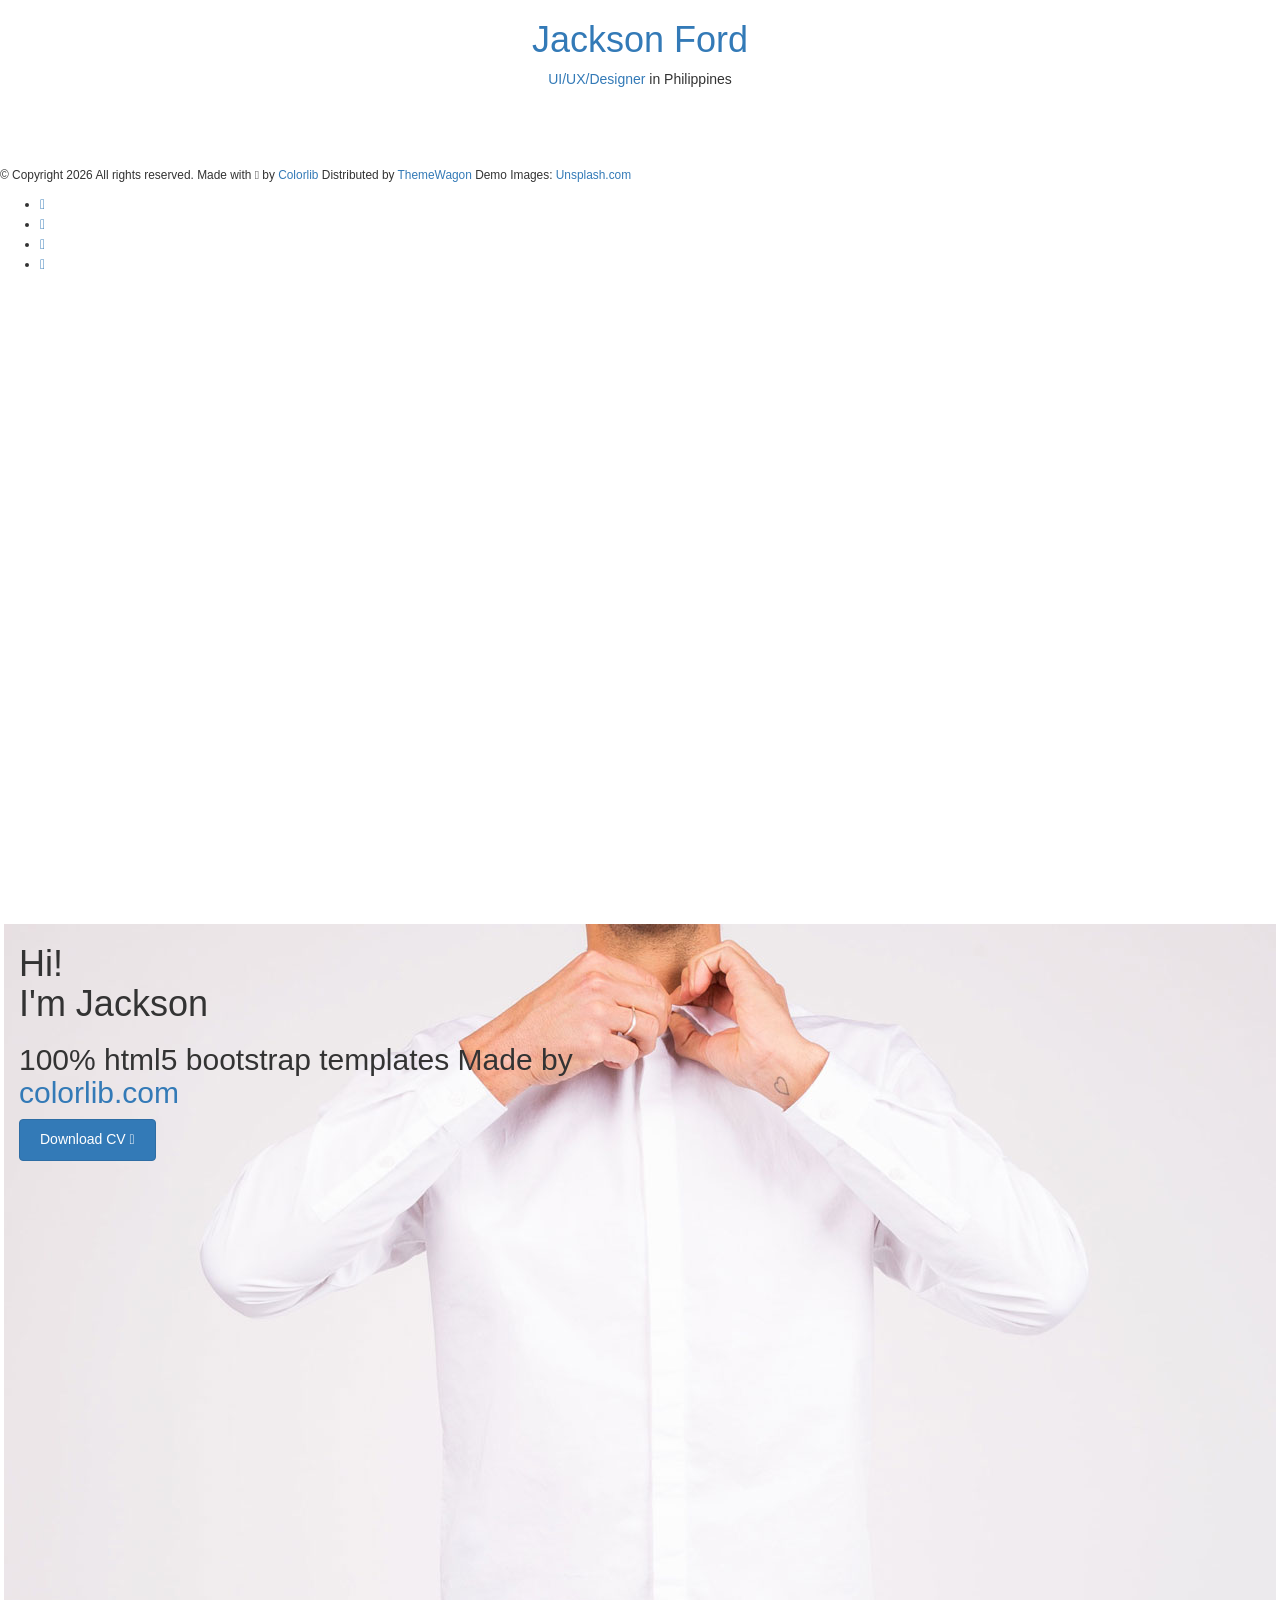
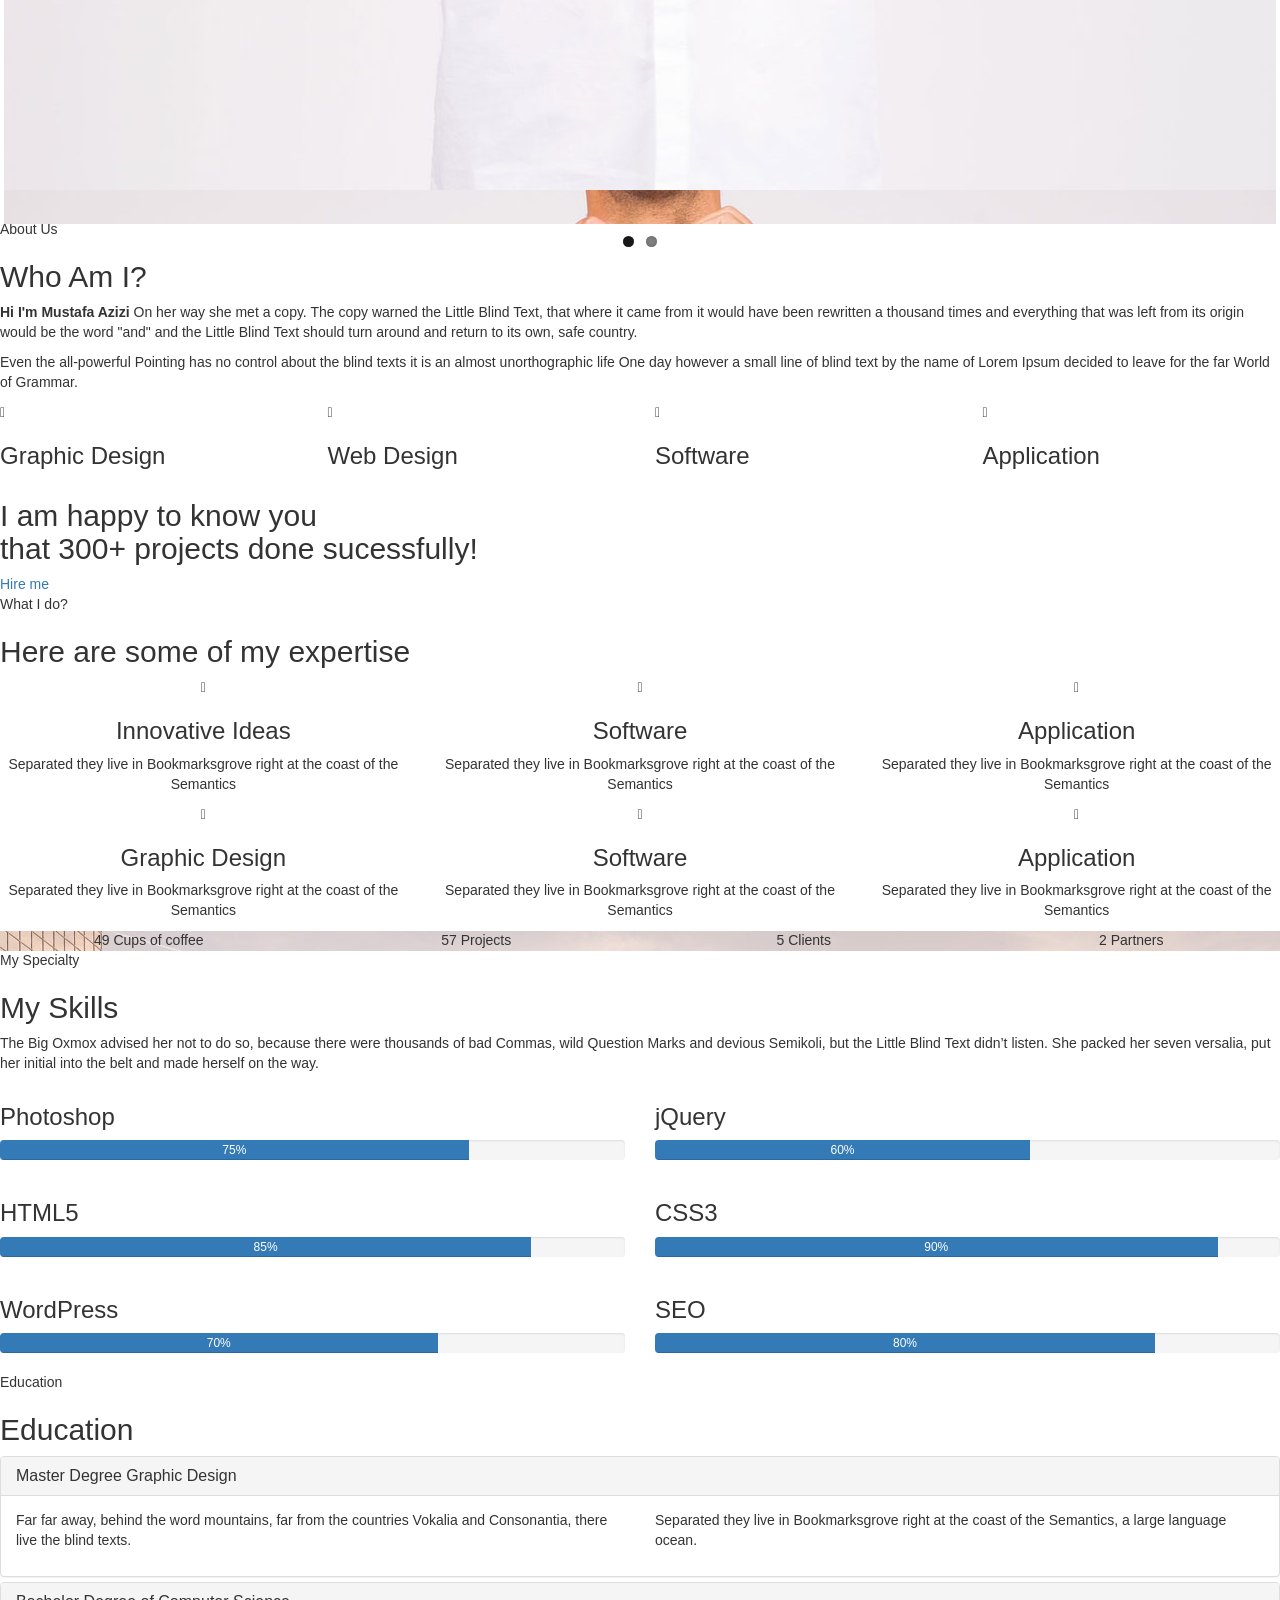
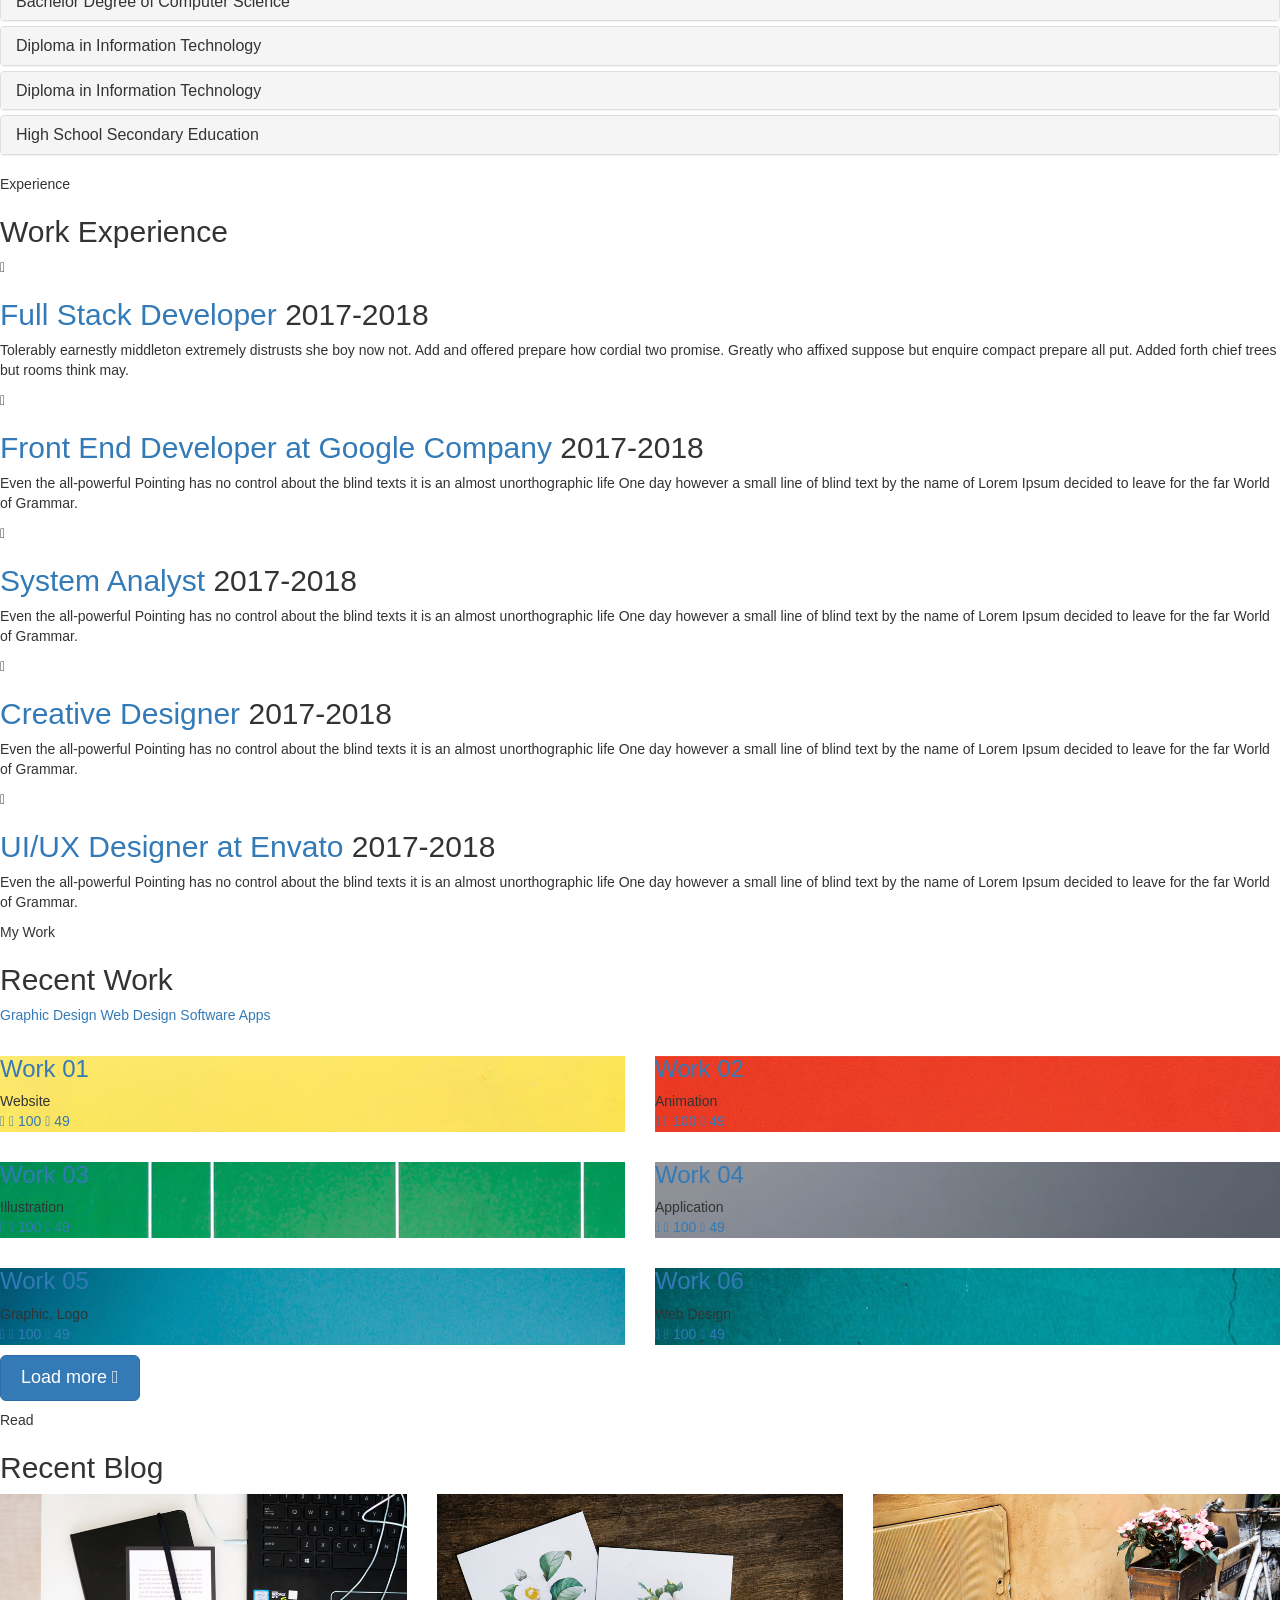
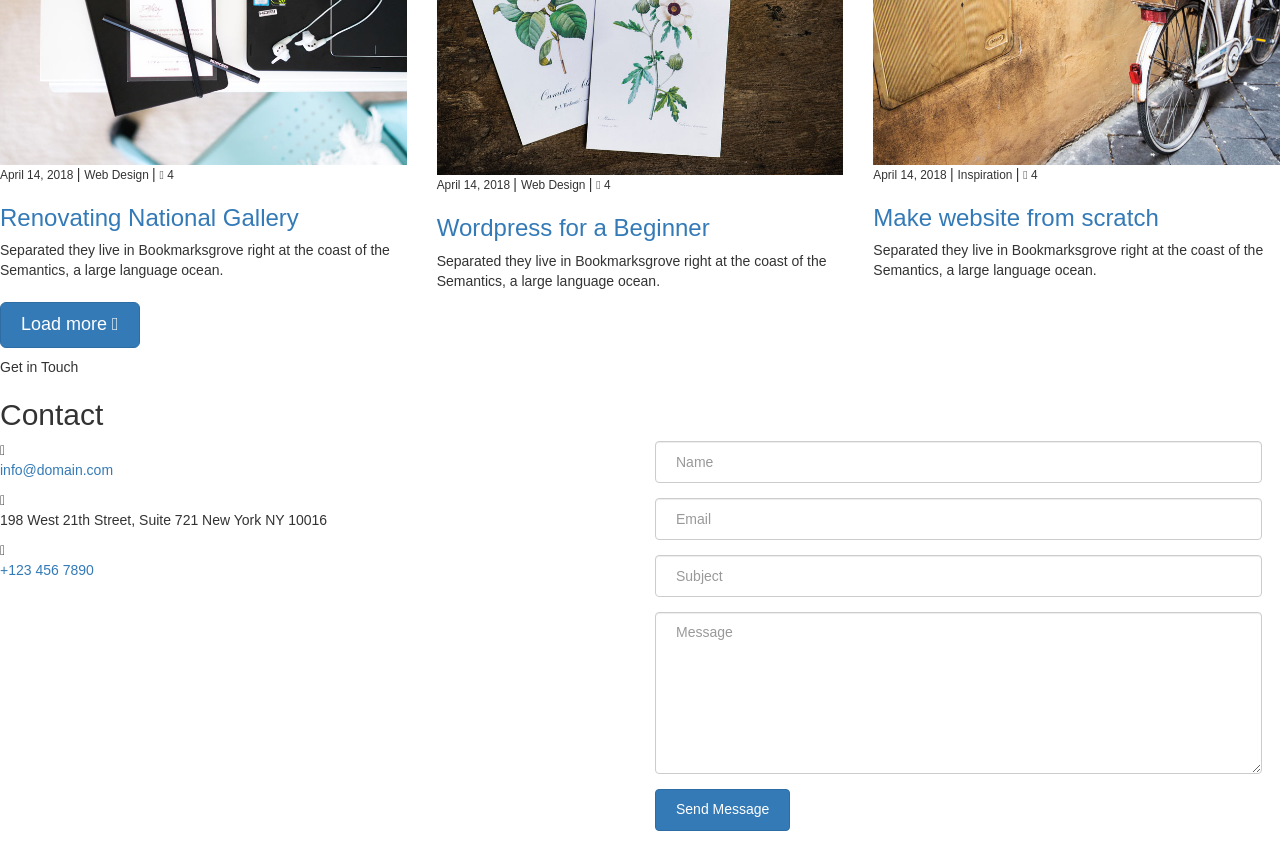
==== commit 130f43af: "m" ====
--- a/index.html
+++ b/index.html
@@ -3,7 +3,7 @@
 	<head>
 	<meta charset="utf-8">
 	<meta http-equiv="X-UA-Compatible" content="IE=edge">
-	<title>Jackson Template</title>
+	<title>Jackson Templatemmmmm</title>
 	<meta name="viewport" content="width=device-width, initial-scale=1">
 	<meta name="description" content="" />
 	<meta name="keywords" content="" />
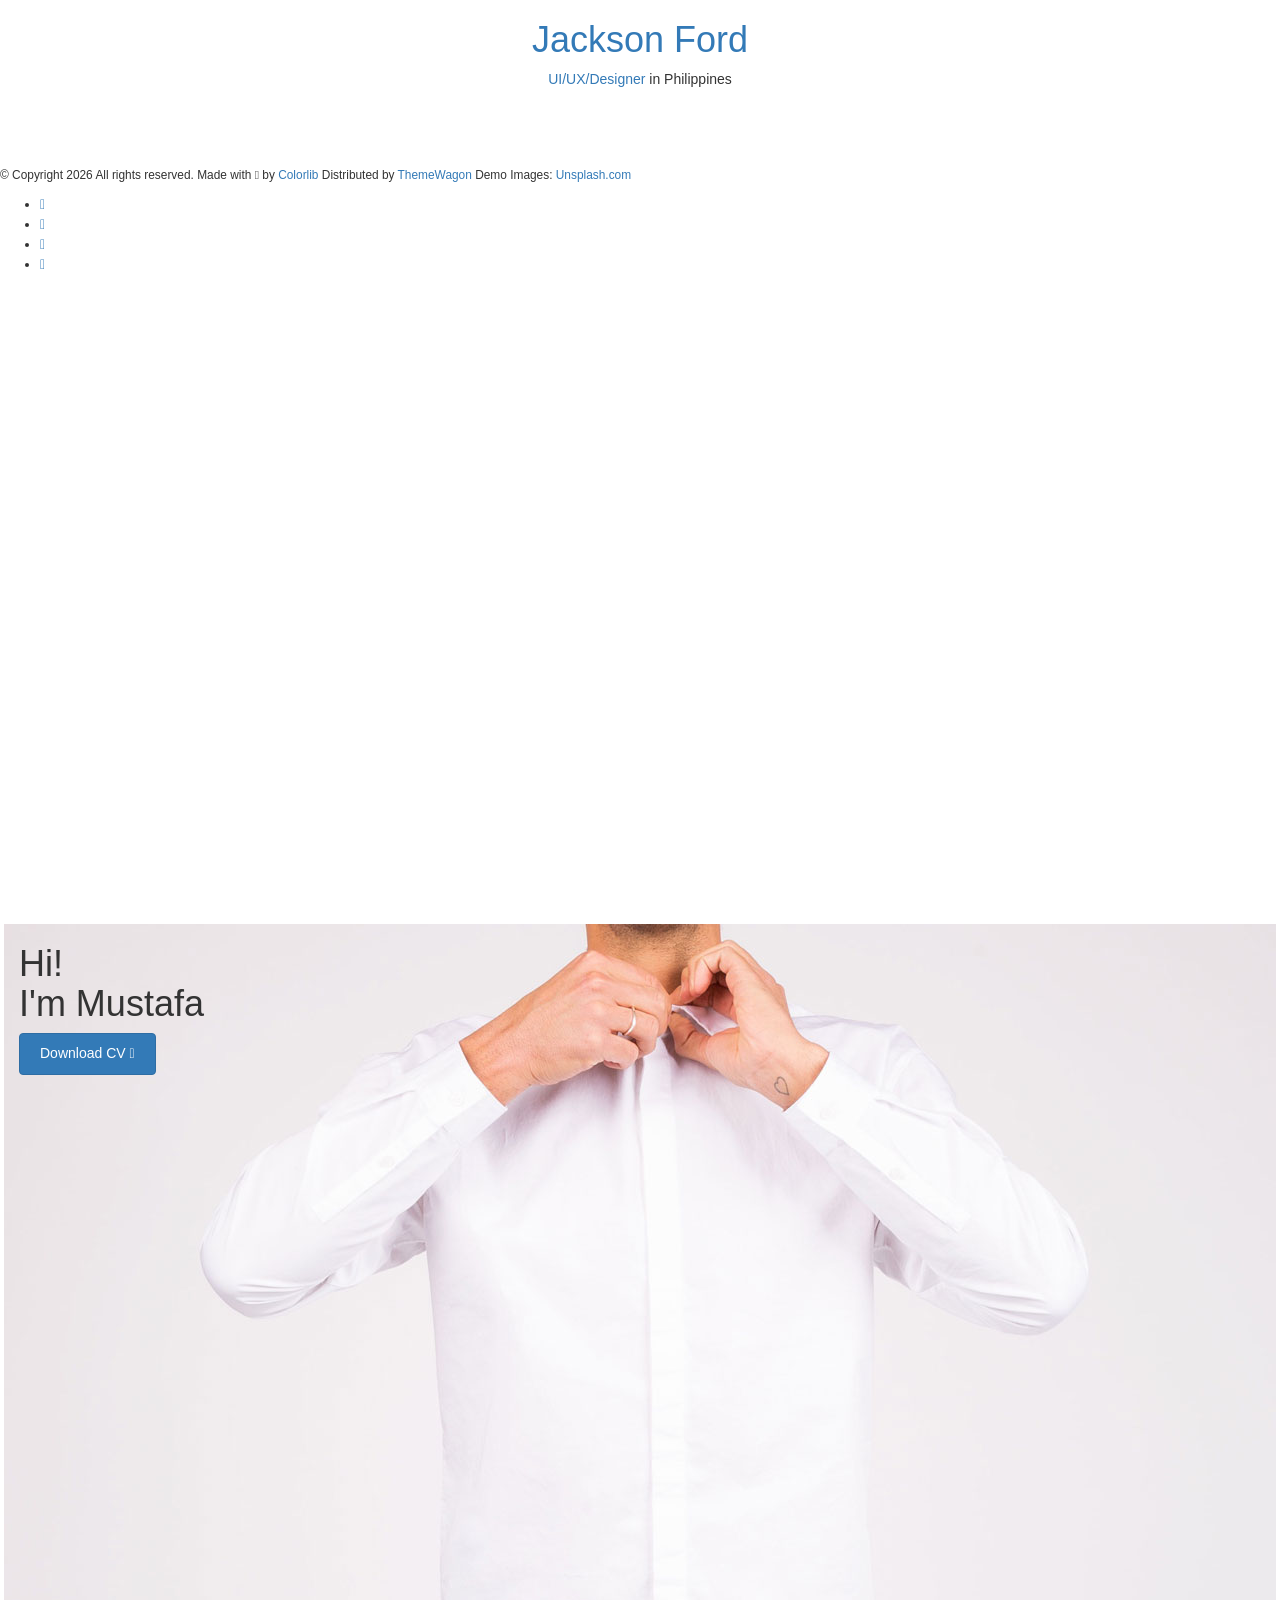
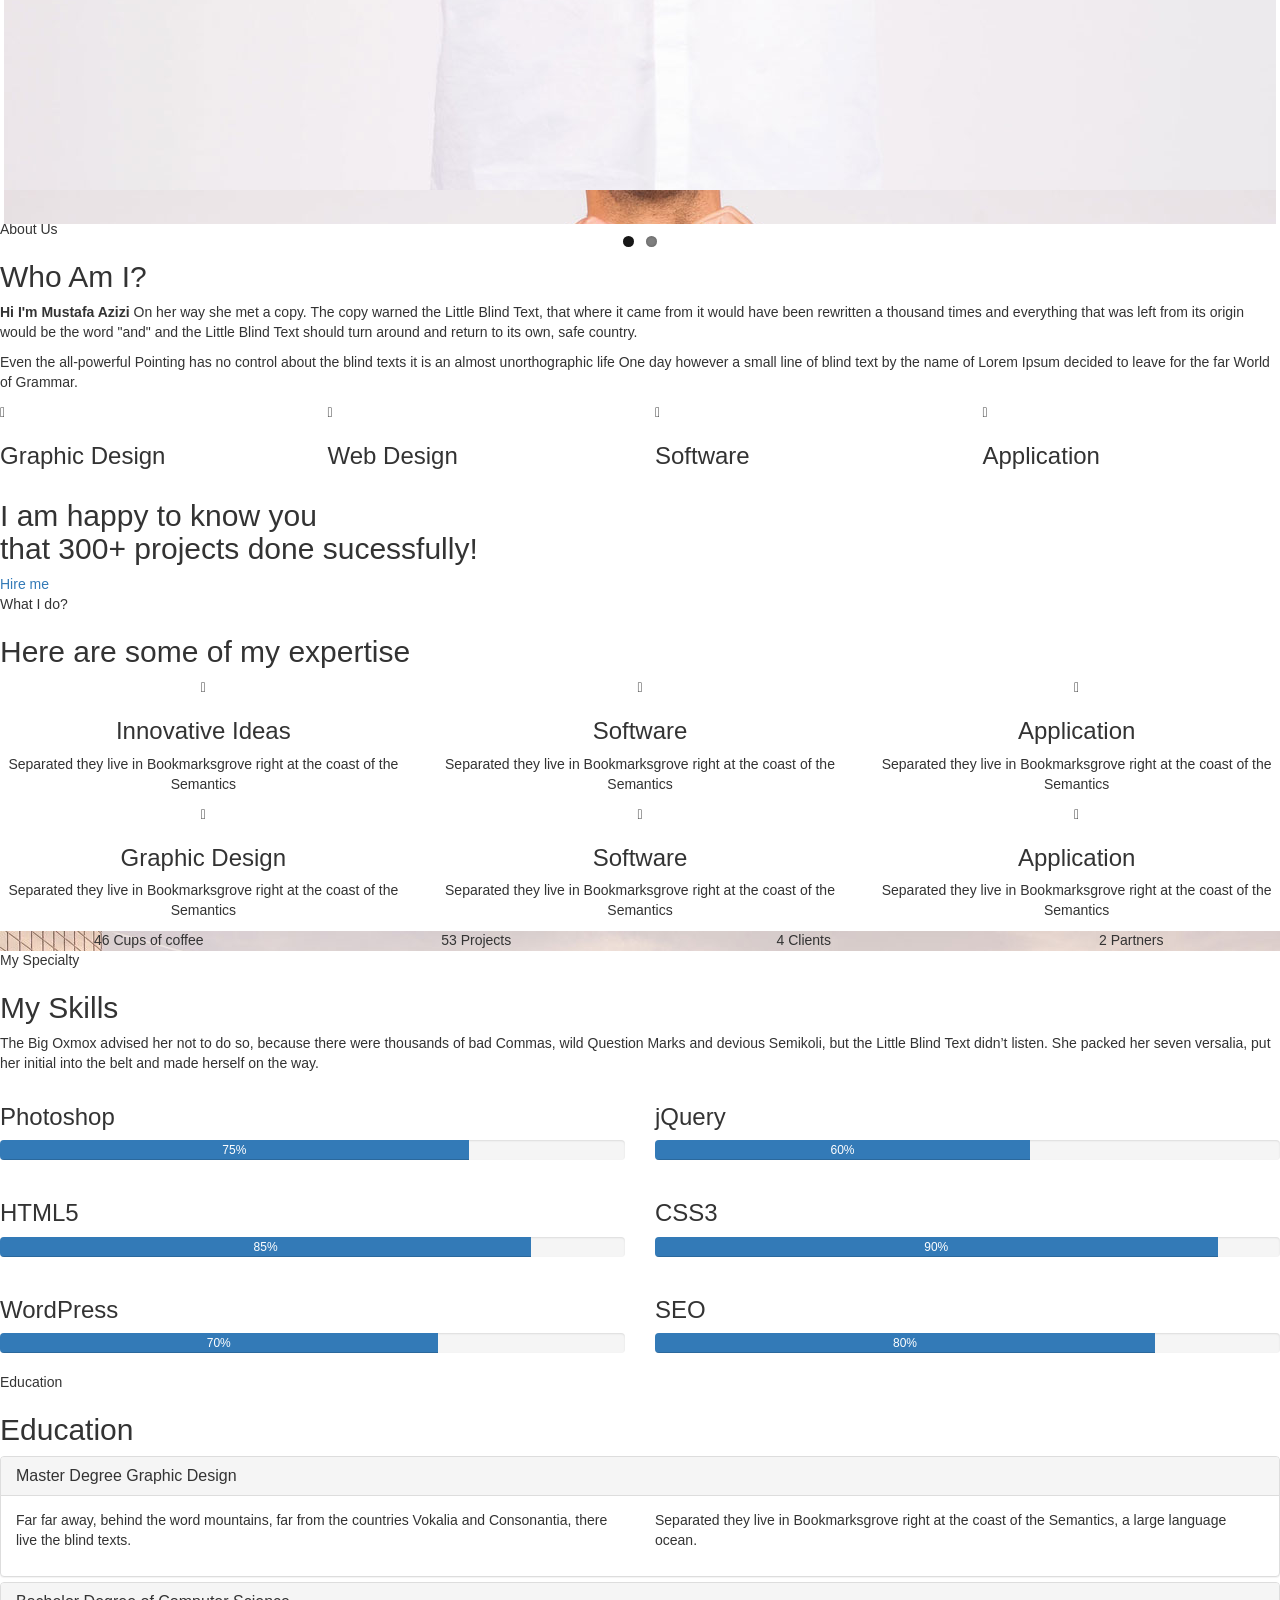
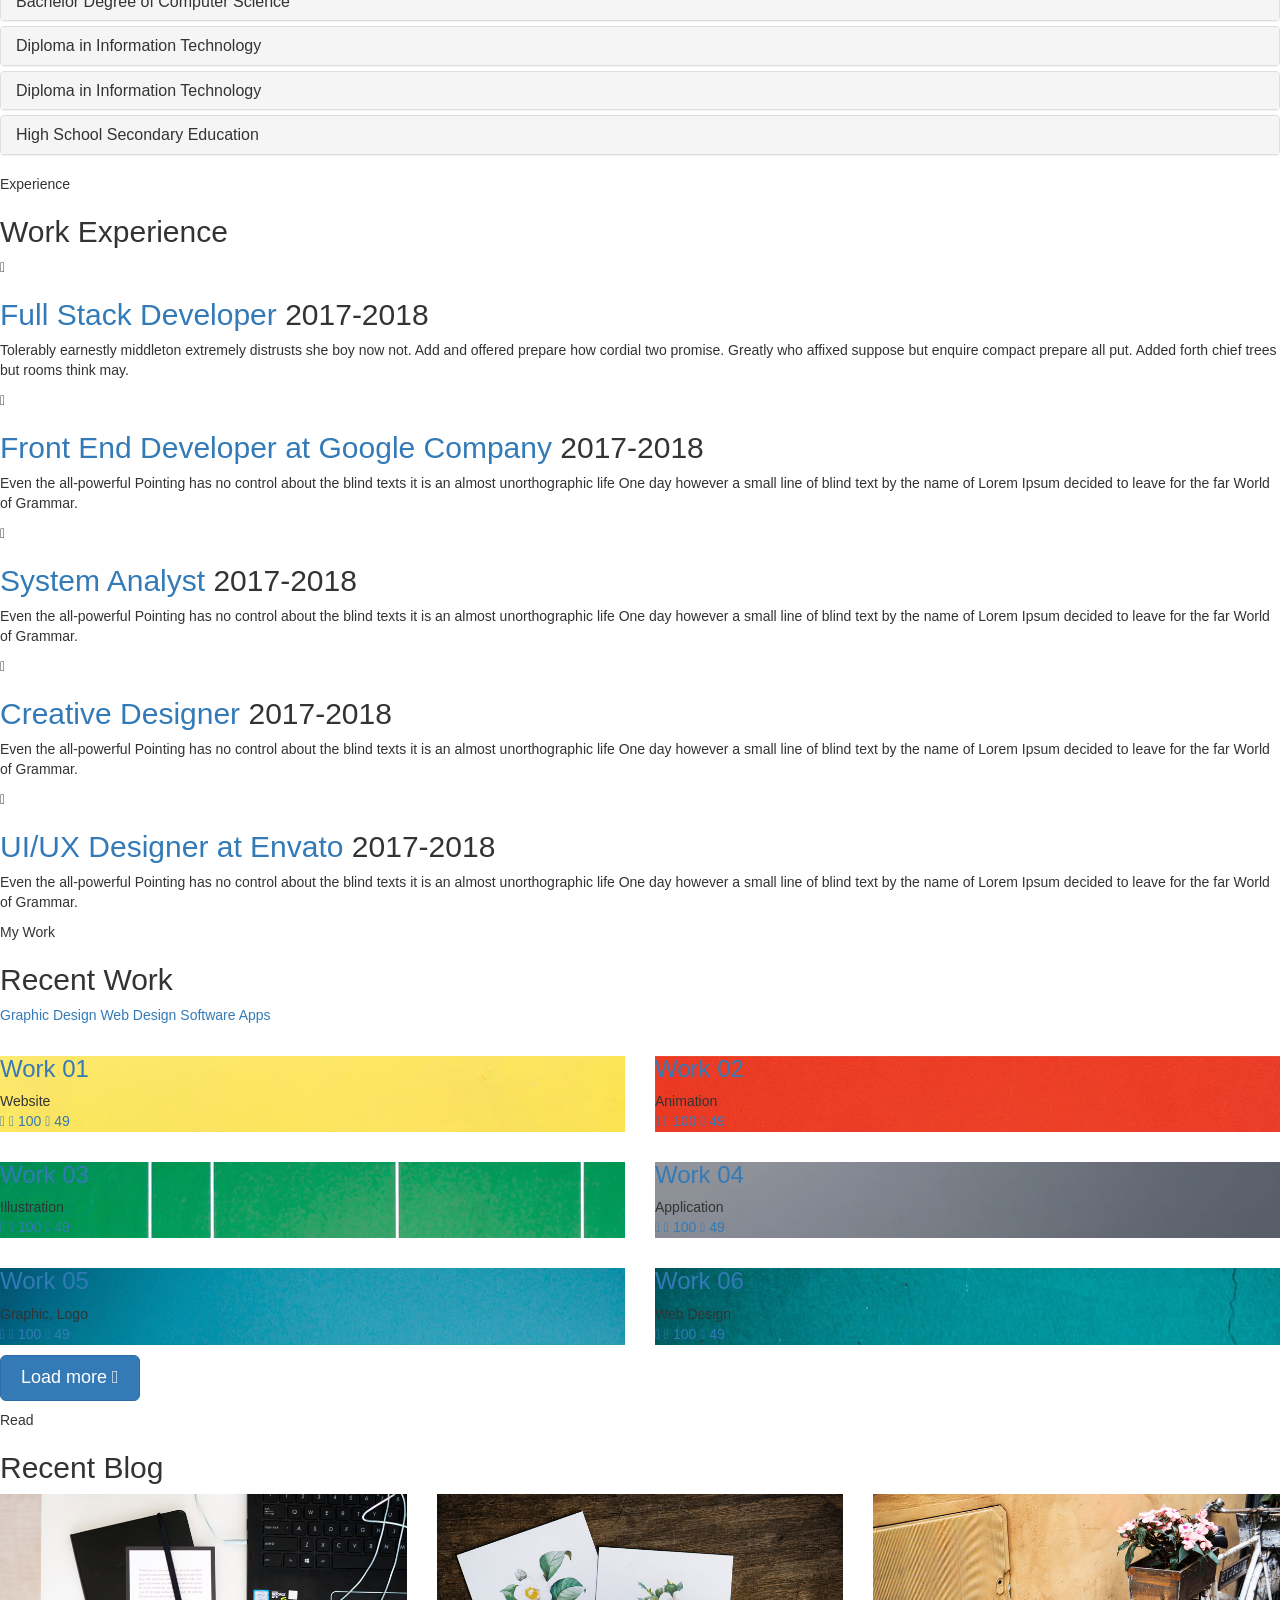
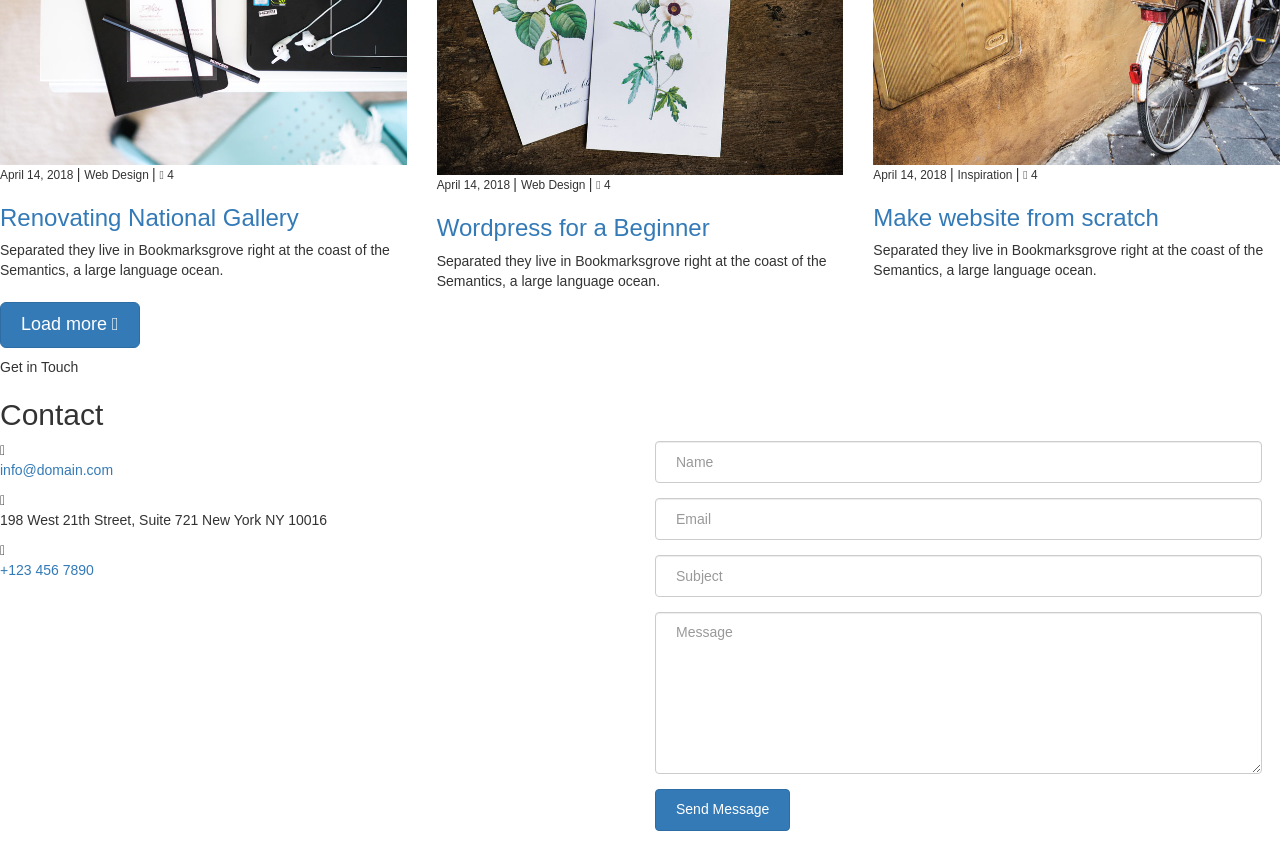
==== commit 6fdc9f63: "m" ====
--- a/index.html
+++ b/index.html
@@ -101,8 +101,8 @@
 					   			<div class="col-md-6 col-md-offset-3 col-md-pull-3 col-sm-12 col-xs-12 js-fullheight slider-text">
 					   				<div class="slider-text-inner js-fullheight">
 					   					<div class="desc">
-						   					<h1>Hi! <br>I'm Jackson</h1>
-						   					<h2>100% html5 bootstrap templates Made by <a href="https://colorlib.com/" target="_blank">colorlib.com</a></h2>
+						   					<h1>Hi! <br>I'm Mustafa</h1>
+						   					<!-- <h2>100% html5 bootstrap templates Made by <a href="https://colorlib.com/" target="_blank">colorlib.com</a></h2> -->
 												<p><a class="btn btn-primary btn-learn">Download CV <i class="icon-download4"></i></a></p>
 											</div>
 					   				</div>
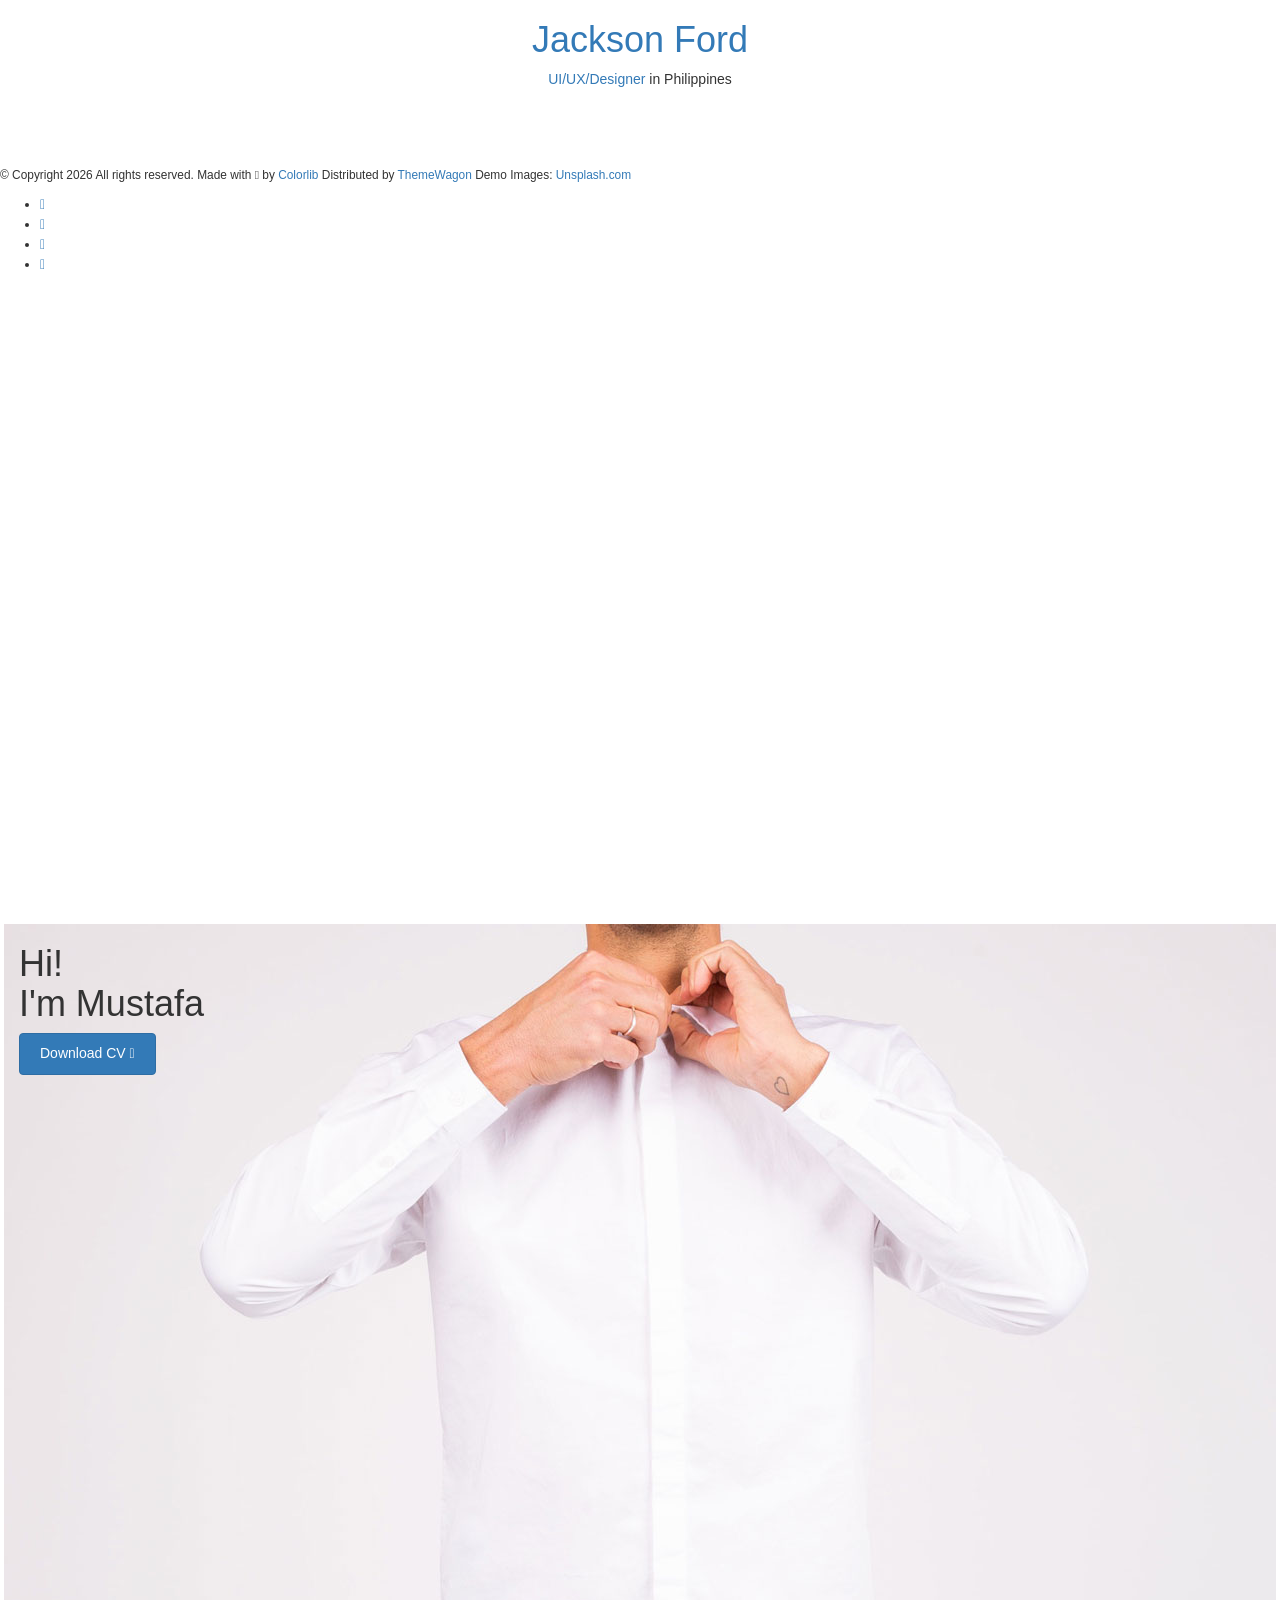
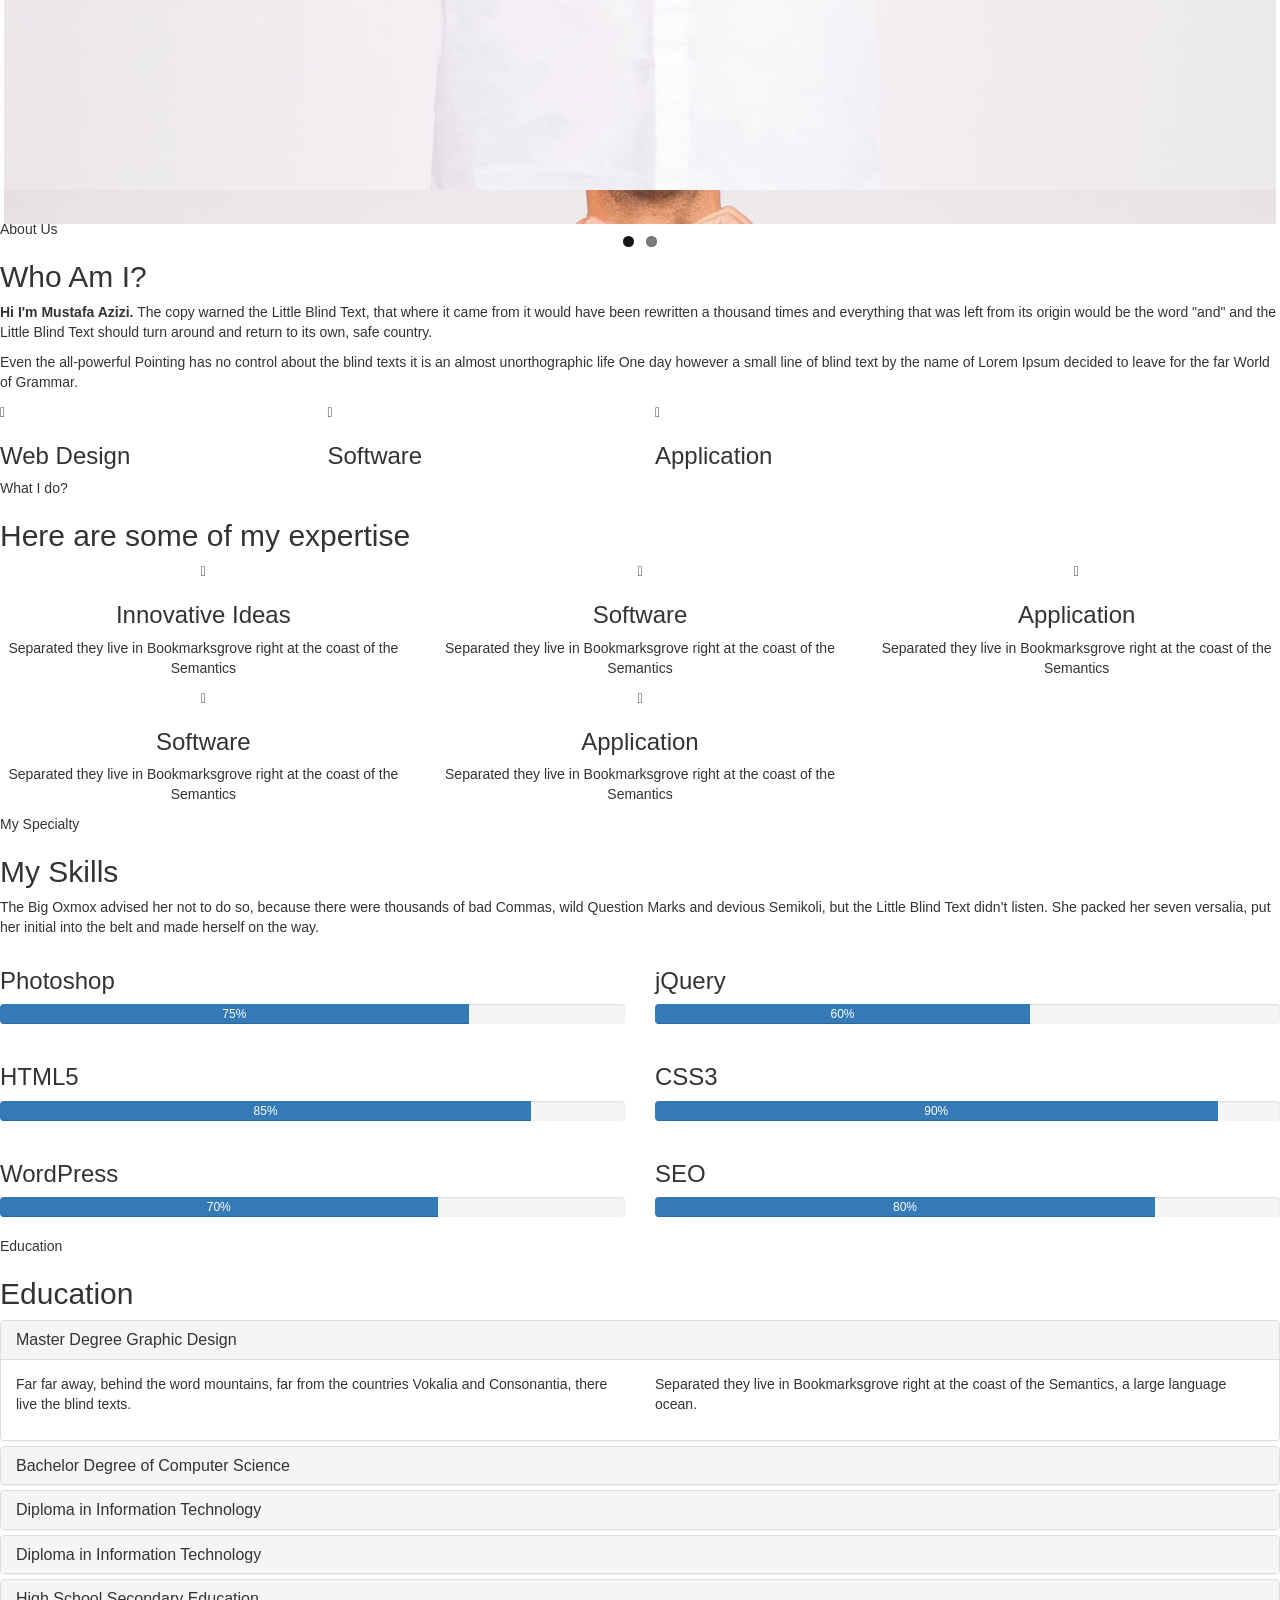
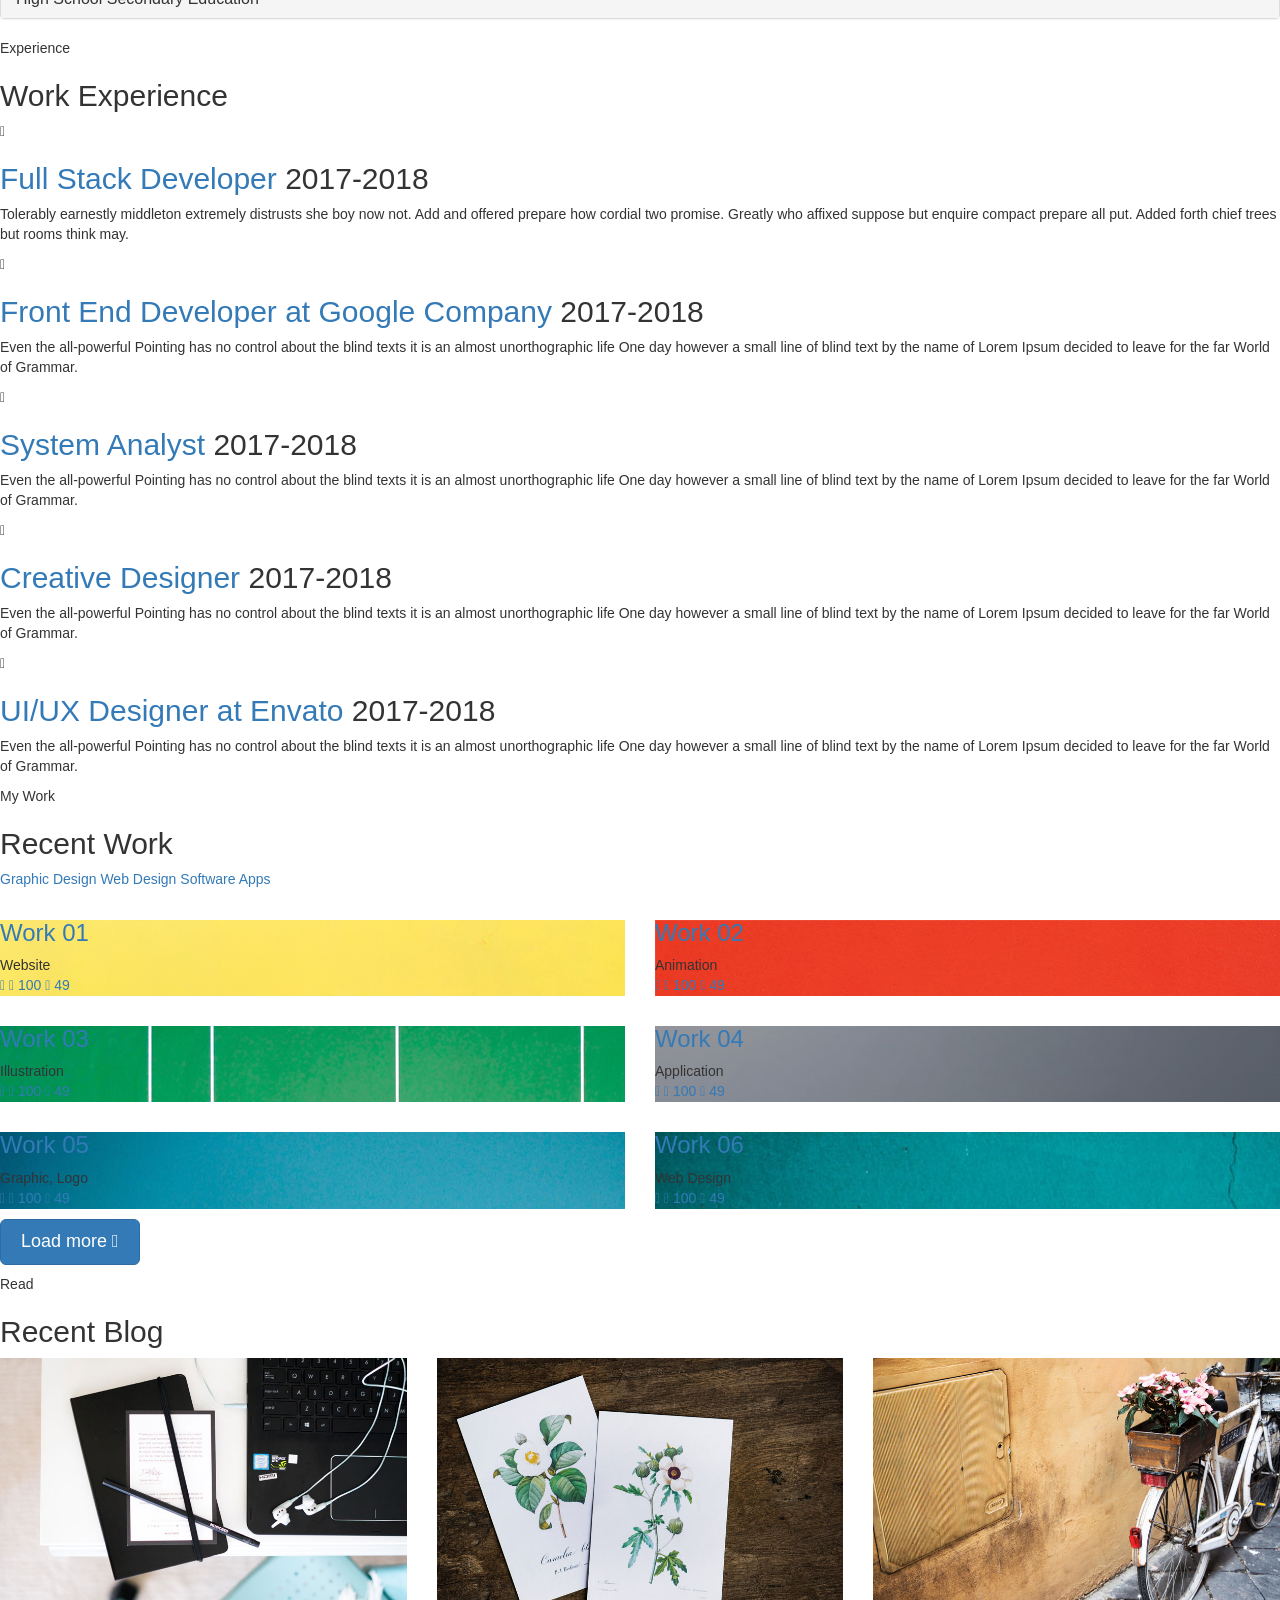
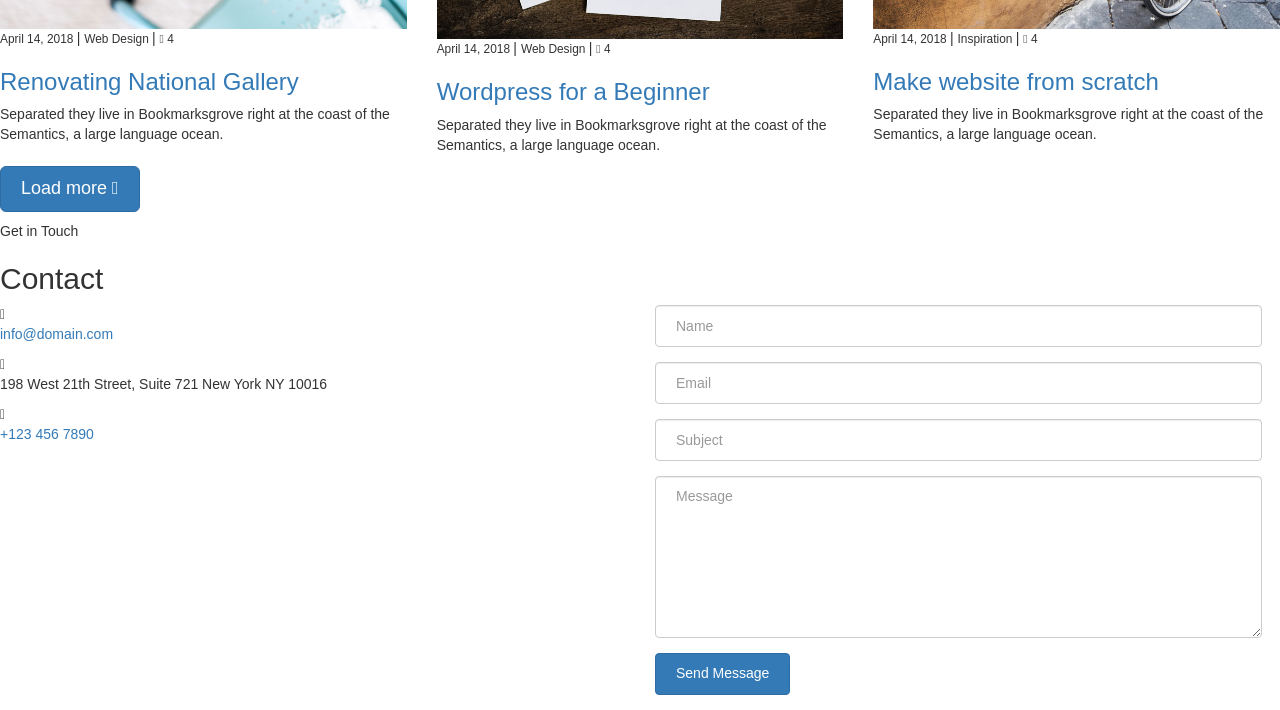
==== commit cd74b336: "m" ====
--- a/index.html
+++ b/index.html
@@ -117,8 +117,8 @@
 					   			<div class="col-md-6 col-md-offset-3 col-md-pull-3 col-sm-12 col-xs-12 js-fullheight slider-text">
 					   				<div class="slider-text-inner">
 					   					<div class="desc">
-						   					<h1>I am <br>a Designer</h1>
-												<h2>100% html5 bootstrap templates Made by <a href="https://colorlib.com/" target="_blank">colorlib.com</a></h2>
+						   					<h1>I am <br>a Developer</h1>
+												<!-- <h2>100% html5 bootstrap templates Made by <a href="https://colorlib.com/" target="_blank">colorlib.com</a></h2> -->
 												<p><a class="btn btn-primary btn-learn">View Portfolio <i class="icon-briefcase3"></i></a></p>
 											</div>
 					   				</div>
@@ -139,18 +139,18 @@
 									<div class="about-desc">
 										<span class="heading-meta">About Us</span>
 										<h2 class="colorlib-heading">Who Am I?</h2>
-										<p><strong>Hi I'm Mustafa Azizi</strong> On her way she met a copy. The copy warned the Little Blind Text, that where it came from it would have been rewritten a thousand times and everything that was left from its origin would be the word "and" and the Little Blind Text should turn around and return to its own, safe country.</p>
+										<p><strong>Hi I'm Mustafa Azizi.</strong> The copy warned the Little Blind Text, that where it came from it would have been rewritten a thousand times and everything that was left from its origin would be the word "and" and the Little Blind Text should turn around and return to its own, safe country.</p>
 										<p>Even the all-powerful Pointing has no control about the blind texts it is an almost unorthographic life One day however a small line of blind text by the name of Lorem Ipsum decided to leave for the far World of Grammar.</p>
 									</div>
 								</div>
 							</div>
 							<div class="row">
-								<div class="col-md-3 animate-box" data-animate-effect="fadeInLeft">
+								<!-- <div class="col-md-3 animate-box" data-animate-effect="fadeInLeft">
 									<div class="services color-1">
 										<span class="icon2"><i class="icon-bulb"></i></span>
 										<h3>Graphic Design</h3>
 									</div>
-								</div>
+								</div> -->
 								<div class="col-md-3 animate-box" data-animate-effect="fadeInRight">
 									<div class="services color-2">
 										<span class="icon2"><i class="icon-globe-outline"></i></span>
@@ -170,14 +170,14 @@
 									</div>
 								</div>
 							</div>
-							<div class="row">
+							<!-- <div class="row">
 								<div class="col-md-12 animate-box" data-animate-effect="fadeInLeft">
 									<div class="hire">
 										<h2>I am happy to know you <br>that 300+ projects done sucessfully!</h2>
 										<a href="#" class="btn-hire">Hire me</a>
 									</div>
 								</div>
-							</div>
+							</div> -->
 						</div>
 					</div>
 				</div>
@@ -227,7 +227,7 @@
 								</div>
 							</div>
 						</div>
-						<div class="col-md-4 text-center animate-box">
+						<!-- <div class="col-md-4 text-center animate-box">
 							<div class="services color-4">
 								<span class="icon">
 									<i class="icon-layers2"></i>
@@ -237,7 +237,7 @@
 									<p>Separated they live in Bookmarksgrove right at the coast of the Semantics</p>
 								</div>
 							</div>
-						</div>
+						</div> -->
 						<div class="col-md-4 text-center animate-box">
 							<div class="services color-5">
 								<span class="icon">
@@ -264,7 +264,7 @@
 				</div>
 			</section>
 			
-			<div id="colorlib-counter" class="colorlib-counters" style="background-image: url(images/cover_bg_1.jpg);" data-stellar-background-ratio="0.5">
+			<!-- <div id="colorlib-counter" class="colorlib-counters" style="background-image: url(images/cover_bg_1.jpg);" data-stellar-background-ratio="0.5">
 				<div class="overlay"></div>
 				<div class="colorlib-narrow-content">
 					<div class="row">
@@ -288,7 +288,7 @@
 						</div>
 					</div>
 				</div>
-			</div>
+			</div> -->
 
 			<section class="colorlib-skills" data-section="skills">
 				<div class="colorlib-narrow-content">
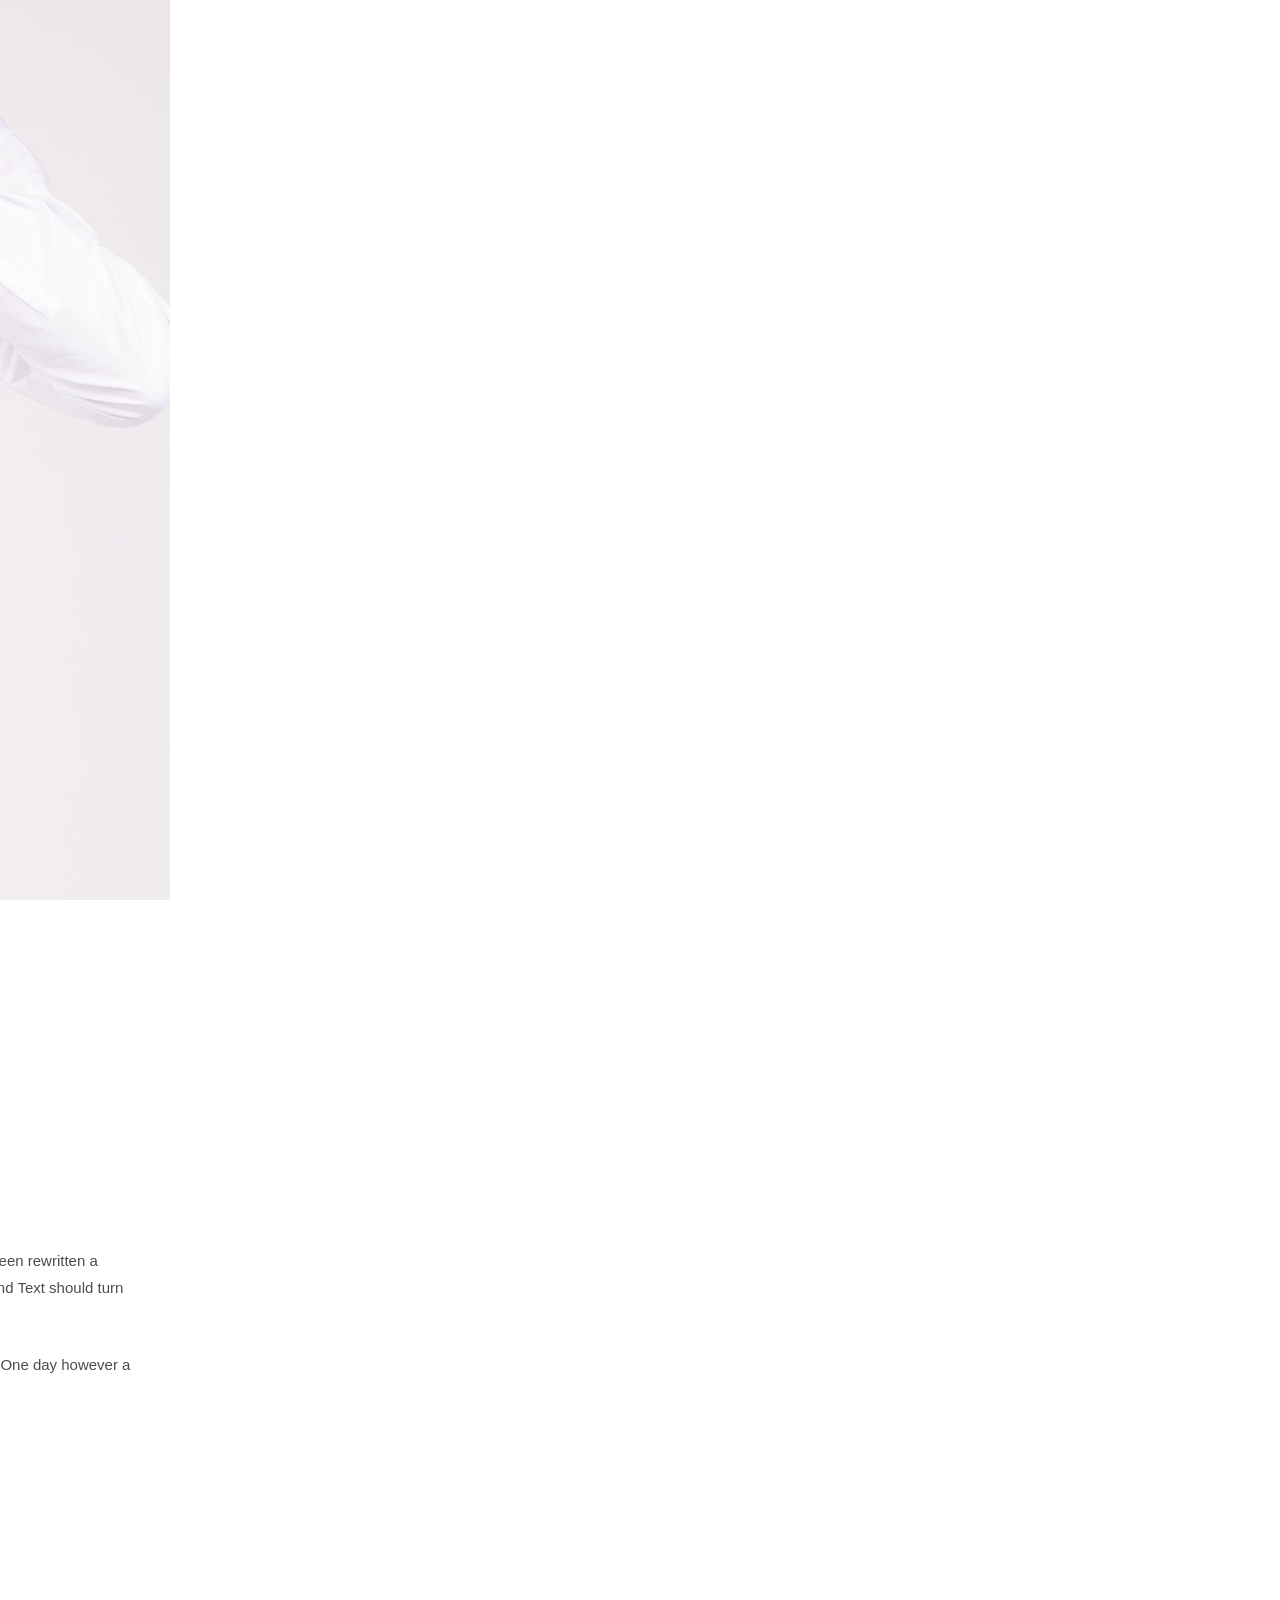
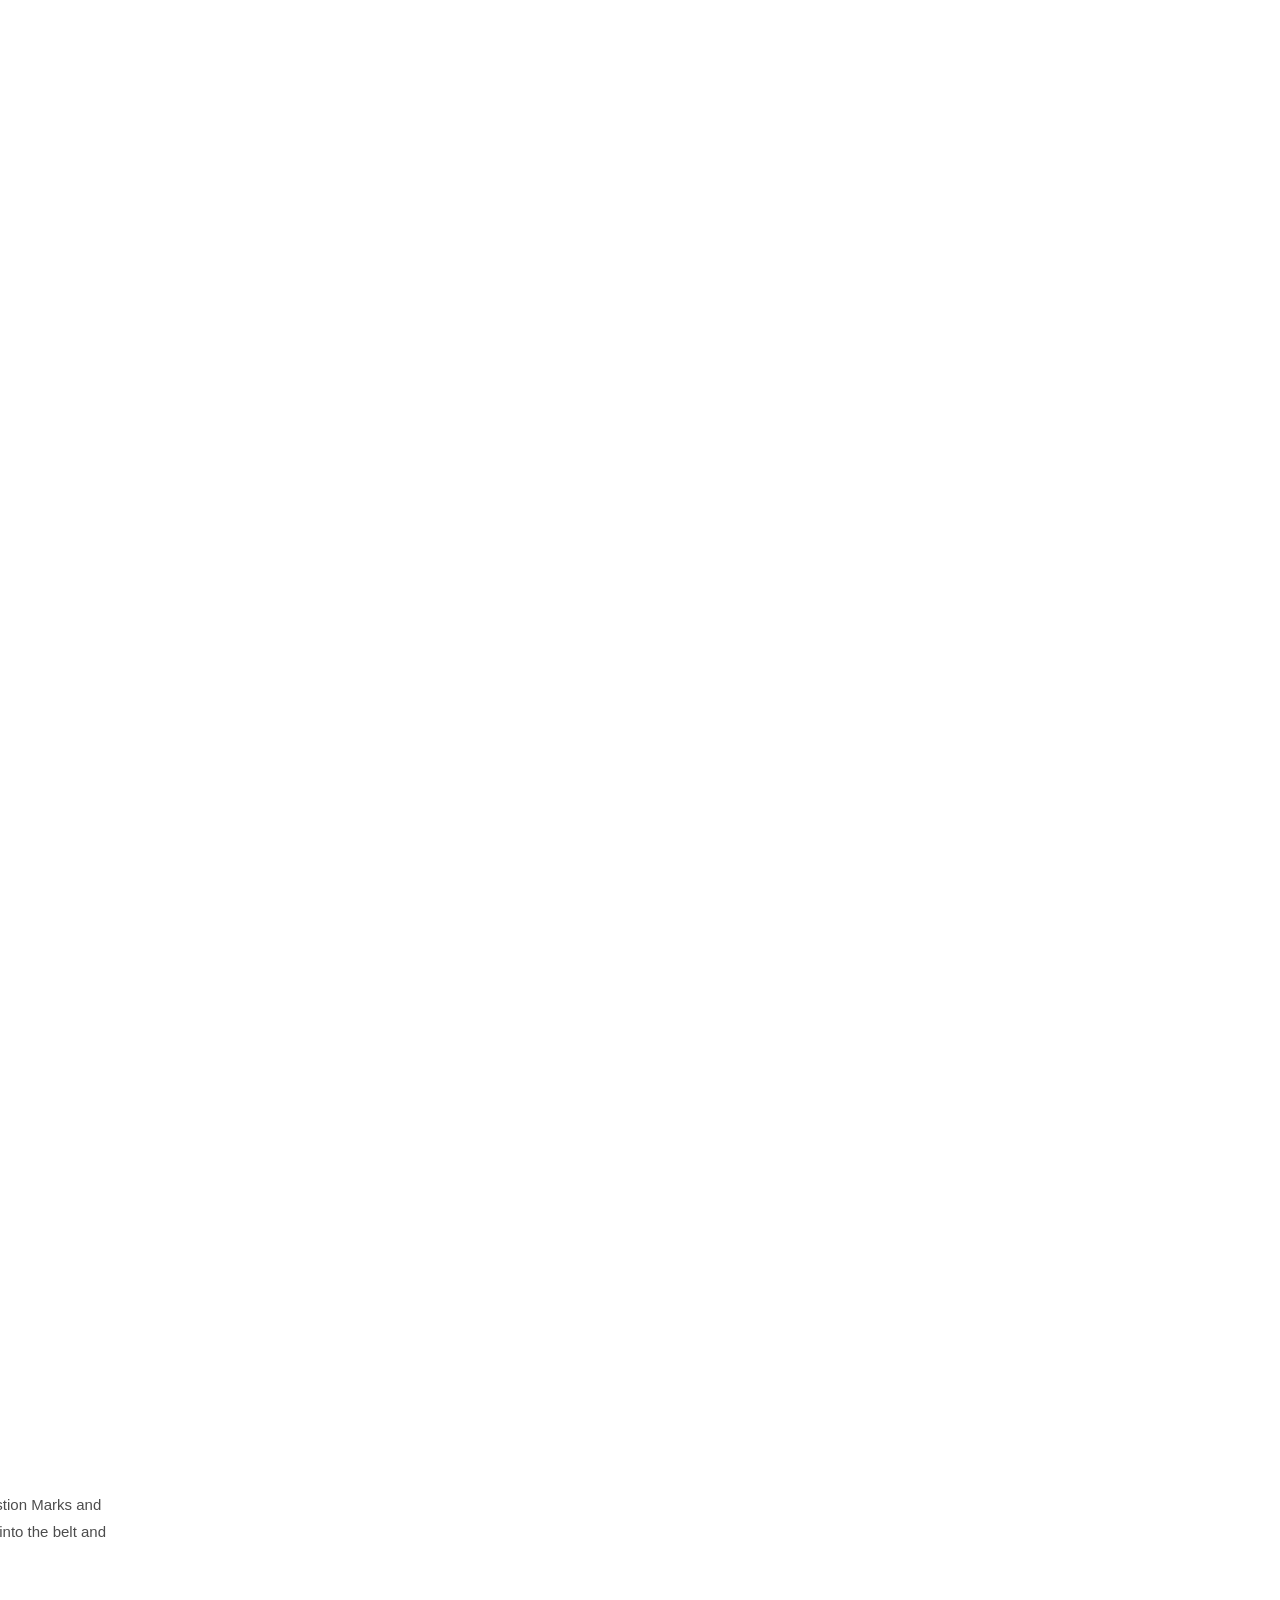
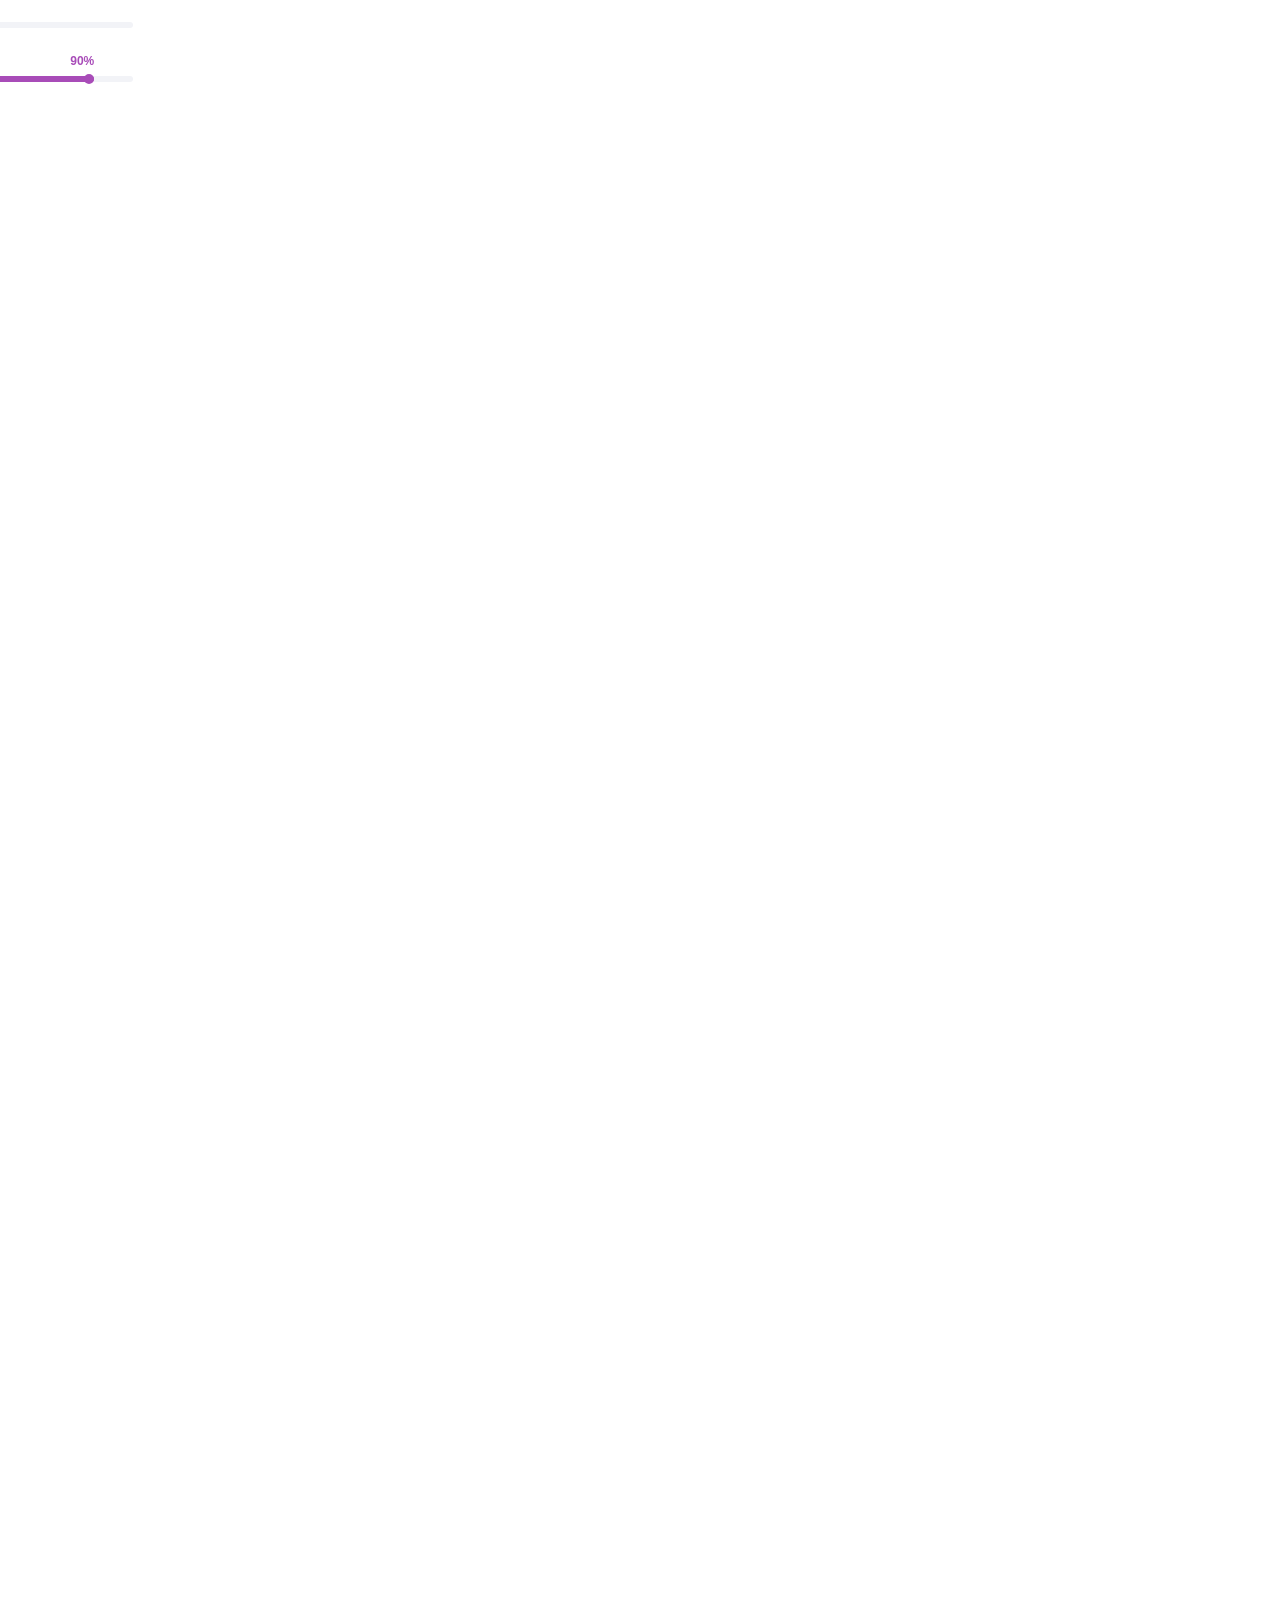
==== commit 8965e412: "m" ====
--- a/index.html
+++ b/index.html
@@ -57,7 +57,7 @@
 		<aside id="colorlib-aside" role="complementary" class="border js-fullheight">
 			<div class="text-center">
 				<div class="author-img" style="background-image: url(images/about.jpg);"></div>
-				<h1 id="colorlib-logo"><a href="index.html">Jackson Ford</a></h1>
+				<h1 id="colorlib-logo"><a href="index.html">Mustafa Azizi</a></h1>
 				<span class="position"><a href="#">UI/UX/Designer</a> in Philippines</span>
 			</div>
 			<nav id="colorlib-main-menu" role="navigation" class="navbar">
--- a/css/style.css
+++ b/css/style.css
@@ -0,0 +1,1430 @@
+@font-face {
+  font-family: 'icomoon';
+  src: url("../fonts/icomoon/icomoon.eot?srf3rx");
+  src: url("../fonts/icomoon/icomoon.eot?srf3rx#iefix") format("embedded-opentype"), url("../fonts/icomoon/icomoon.ttf?srf3rx") format("truetype"), url("../fonts/icomoon/icomoon.woff?srf3rx") format("woff"), url("../fonts/icomoon/icomoon.svg?srf3rx#icomoon") format("svg");
+  font-weight: normal;
+  font-style: normal; }
+
+/* =======================================================
+*
+* 	Template Style 
+*	Edit this section
+*
+* ======================================================= */
+body {
+  font-family: "Quicksand", Arial, sans-serif;
+  font-weight: 400;
+  font-size: 15px;
+  line-height: 1.8;
+  color: rgba(0, 0, 0, 0.7); }
+  @media screen and (max-width: 992px) {
+    body {
+      font-size: 16px; } }
+
+a {
+  color: #2c98f0;
+  -webkit-transition: 0.5s;
+  -o-transition: 0.5s;
+  transition: 0.5s; }
+  a:hover, a:active, a:focus {
+    color: #2c98f0;
+    outline: none;
+    text-decoration: none !important; }
+
+p {
+  margin-bottom: 1.5em; }
+
+h1, h2, h3, h4, h5, h6 {
+  color: #000;
+  font-family: "Playfair Display", Georgia, serif;
+  font-weight: 400;
+  margin: 0 0 30px 0; }
+
+figure {
+  margin-bottom: 2.5em;
+  float: left;
+  width: 100%; }
+  figure figcaption {
+    font-size: 16px;
+    width: 80%;
+    margin: 20px auto 0px auto;
+    color: #b3b3b3;
+    font-style: italic;
+    font-family: "Quicksand", Arial, sans-serif; }
+    @media screen and (max-width: 480px) {
+      figure figcaption {
+        width: 100%; } }
+
+::-webkit-selection {
+  color: #fff;
+  background: #2c98f0; }
+
+::-moz-selection {
+  color: #fff;
+  background: #2c98f0; }
+
+::selection {
+  color: #fff;
+  background: #2c98f0; }
+
+#colorlib-page {
+  width: 100%;
+  overflow: hidden;
+  position: relative; }
+
+#colorlib-aside {
+  padding-top: 3em;
+  padding-bottom: 40px;
+  float: left;
+  width: 300px;
+  position: fixed;
+  overflow-y: scroll;
+  z-index: 1001;
+  background: #f2f3f7;
+  -webkit-transition: 0.5s;
+  -o-transition: 0.5s;
+  transition: 0.5s; }
+  @media screen and (max-width: 768px) {
+    #colorlib-aside {
+      width: 300px;
+      -moz-transform: translateX(-300px);
+      -webkit-transform: translateX(-300px);
+      -ms-transform: translateX(-300px);
+      -o-transform: translateX(-300px);
+      transform: translateX(-300px);
+      padding-top: 4em; } }
+  #colorlib-aside .author-img {
+    width: 150px;
+    height: 150px;
+    margin: 0 auto;
+    margin-bottom: 30px;
+    -webkit-border-radius: 50%;
+    -moz-border-radius: 50%;
+    -ms-border-radius: 50%;
+    border-radius: 50%; }
+  #colorlib-aside .position {
+    display: block;
+    margin-bottom: 2em;
+    font-size: 12px;
+    text-transform: uppercase; }
+  #colorlib-aside #colorlib-logo {
+    text-align: right;
+    font-weight: 700;
+    font-size: 22px;
+    margin-bottom: .5em;
+    display: block;
+    width: 100%; }
+    #colorlib-aside #colorlib-logo a {
+      display: block;
+      text-align: center;
+      color: #000;
+      padding-right: .3em; }
+  #colorlib-aside #colorlib-main-menu {
+    display: block;
+    width: 100%; }
+    #colorlib-aside #colorlib-main-menu .collapse {
+      display: block !important; }
+    #colorlib-aside #colorlib-main-menu ul {
+      text-align: center;
+      margin: 0;
+      padding: 0; }
+      @media screen and (max-width: 768px) {
+        #colorlib-aside #colorlib-main-menu ul {
+          margin: 0 0 2em 0; } }
+      #colorlib-aside #colorlib-main-menu ul li {
+        margin: 0 0 10px 0;
+        padding: 0;
+        list-style: none;
+        font-size: 12px;
+        font-weight: 500;
+        text-transform: uppercase;
+        letter-spacing: 1px; }
+        #colorlib-aside #colorlib-main-menu ul li a {
+          color: rgba(0, 0, 0, 0.7);
+          text-decoration: none;
+          position: relative;
+          padding: 10px 0;
+          font-family: "Quicksand", Arial, sans-serif;
+          -webkit-transition: 0.3s;
+          -o-transition: 0.3s;
+          transition: 0.3s; }
+          #colorlib-aside #colorlib-main-menu ul li a:after {
+            content: "";
+            position: absolute;
+            height: 1px;
+            bottom: 7px;
+            left: 0;
+            right: 0;
+            background-color: #2c98f0;
+            visibility: hidden;
+            -webkit-transform: scaleX(0);
+            -moz-transform: scaleX(0);
+            -ms-transform: scaleX(0);
+            -o-transform: scaleX(0);
+            transform: scaleX(0);
+            -webkit-transition: all 0.3s cubic-bezier(0.175, 0.885, 0.32, 1.275);
+            -moz-transition: all 0.3s cubic-bezier(0.175, 0.885, 0.32, 1.275);
+            -ms-transition: all 0.3s cubic-bezier(0.175, 0.885, 0.32, 1.275);
+            -o-transition: all 0.3s cubic-bezier(0.175, 0.885, 0.32, 1.275);
+            transition: all 0.3s cubic-bezier(0.175, 0.885, 0.32, 1.275); }
+          #colorlib-aside #colorlib-main-menu ul li a:hover {
+            text-decoration: none;
+            color: black; }
+            #colorlib-aside #colorlib-main-menu ul li a:hover:after {
+              visibility: visible;
+              -webkit-transform: scaleX(1);
+              -moz-transform: scaleX(1);
+              -ms-transform: scaleX(1);
+              -o-transform: scaleX(1);
+              transform: scaleX(1); }
+        #colorlib-aside #colorlib-main-menu ul li.active a {
+          color: #2c98f0; }
+          #colorlib-aside #colorlib-main-menu ul li.active a:after {
+            visibility: visible;
+            -webkit-transform: scaleX(1);
+            -moz-transform: scaleX(1);
+            -ms-transform: scaleX(1);
+            -o-transform: scaleX(1);
+            transform: scaleX(1); }
+  #colorlib-aside .colorlib-footer {
+    font-size: 15px;
+    text-align: center;
+    font-weight: 400;
+    color: rgba(0, 0, 0, 0.5);
+    padding: 0 20px;
+    width: 100%; }
+    @media screen and (max-width: 768px) {
+      #colorlib-aside .colorlib-footer {
+        position: relative;
+        bottom: 0; } }
+    #colorlib-aside .colorlib-footer span {
+      display: block; }
+    #colorlib-aside .colorlib-footer ul {
+      padding: 0;
+      margin: 0; }
+      #colorlib-aside .colorlib-footer ul li {
+        padding: 0;
+        margin: 0;
+        display: inline;
+        list-style: none; }
+        #colorlib-aside .colorlib-footer ul li a {
+          color: rgba(255, 255, 255, 0.3);
+          padding: 4px; }
+          #colorlib-aside .colorlib-footer ul li a:hover, #colorlib-aside .colorlib-footer ul li a:active, #colorlib-aside .colorlib-footer ul li a:focus {
+            text-decoration: none;
+            outline: none;
+            color: #2c98f0; }
+
+.container-wrap {
+  max-width: 1170px;
+  
+  margin-left: -1000px; }
+
+#colorlib-main {
+  width: calc(100% - 300px);
+  float: right;
+  -webkit-transition: 0.5s;
+  -o-transition: 0.5s;
+  transition: 0.5s; }
+  @media screen and (max-width: 768px) {
+    #colorlib-main {
+      width: 100%;
+      padding: 0 1em; } }
+
+#colorlib-hero {
+  min-height: 500px;
+  background: #fff url(../images/loader.gif) no-repeat center center;
+  width: 100%;
+  float: left;
+  margin-bottom: 10em;
+  clear: both; }
+  #colorlib-hero .flexslider {
+    border: none;
+    z-index: 1;
+    margin-bottom: 0; }
+    #colorlib-hero .flexslider .slides {
+      position: relative;
+      overflow: visible; }
+      #colorlib-hero .flexslider .slides li {
+        background-repeat: no-repeat;
+        background-size: cover;
+        background-position: bottom center;
+        min-height: 400px;
+        position: relative; }
+    #colorlib-hero .flexslider .flex-control-nav {
+      bottom: 20px;
+      z-index: 1000;
+      left: 20px;
+      float: left;
+      width: auto; }
+      @media screen and (max-width: 768px) {
+        #colorlib-hero .flexslider .flex-control-nav {
+          right: 20px;
+          top: 100px; } }
+      #colorlib-hero .flexslider .flex-control-nav li {
+        display: block;
+        margin-bottom: 10px; }
+        #colorlib-hero .flexslider .flex-control-nav li a {
+          background: rgba(0, 0, 0, 0.5);
+          -webkit-box-shadow: none;
+          box-shadow: none;
+          width: 12px;
+          height: 12px;
+          cursor: pointer; }
+          #colorlib-hero .flexslider .flex-control-nav li a.flex-active {
+            cursor: pointer;
+            background: transparent;
+            border: 2px solid #2c98f0; }
+    #colorlib-hero .flexslider .flex-direction-nav {
+      display: none; }
+    #colorlib-hero .flexslider .slider-text {
+      display: table;
+      opacity: 0;
+      min-height: 500px;
+      z-index: 9; }
+      #colorlib-hero .flexslider .slider-text > .slider-text-inner {
+        display: table-cell;
+        vertical-align: middle;
+        min-height: 700px;
+        padding: 2.5em;
+        position: relative; }
+        @media screen and (max-width: 768px) {
+          #colorlib-hero .flexslider .slider-text > .slider-text-inner {
+            text-align: center; } }
+        #colorlib-hero .flexslider .slider-text > .slider-text-inner h1, #colorlib-hero .flexslider .slider-text > .slider-text-inner h2 {
+          margin: 0;
+          padding: 0;
+          color: black;
+          font-family: "Playfair Display", Georgia, serif; }
+        #colorlib-hero .flexslider .slider-text > .slider-text-inner h1 {
+          margin-bottom: 20px;
+          font-size: 60px;
+          line-height: 1.3;
+          font-weight: 700; }
+          @media screen and (max-width: 768px) {
+            #colorlib-hero .flexslider .slider-text > .slider-text-inner h1 {
+              font-size: 28px; } }
+        #colorlib-hero .flexslider .slider-text > .slider-text-inner h2 {
+          font-size: 18px;
+          line-height: 1.5;
+          margin-bottom: 30px;
+          font-weight: 300;
+          font-family: "Quicksand", Arial, sans-serif; }
+          #colorlib-hero .flexslider .slider-text > .slider-text-inner h2 a {
+            color: rgba(44, 152, 240, 0.8);
+            border-bottom: 1px solid rgba(44, 152, 240, 0.7); }
+        #colorlib-hero .flexslider .slider-text > .slider-text-inner .heading-section {
+          font-size: 50px; }
+          @media screen and (max-width: 768px) {
+            #colorlib-hero .flexslider .slider-text > .slider-text-inner .heading-section {
+              font-size: 30px; } }
+        #colorlib-hero .flexslider .slider-text > .slider-text-inner s
+.colorlib-lead {
+          font-size: 20px;
+          color: #fff; }
+        #colorlib-hero .flexslider .slider-text > .slider-text-inner p {
+          margin-bottom: 0; }
+        #colorlib-hero .flexslider .slider-text > .slider-text-inner .btn {
+          font-size: 12px;
+          text-transform: uppercase;
+          letter-spacing: 2px;
+          color: #000;
+          padding: 10px 15px !important;
+          border: none;
+          font-weight: 400; }
+          #colorlib-hero .flexslider .slider-text > .slider-text-inner .btn.btn-learn {
+            color: #000;
+            border: 1px solid #000;
+            background: transparent !important; }
+            #colorlib-hero .flexslider .slider-text > .slider-text-inner .btn.btn-learn:hover {
+              background: transparent !important;
+              border: 1px solid #000 !important; }
+          @media screen and (max-width: 768px) {
+            #colorlib-hero .flexslider .slider-text > .slider-text-inner .btn {
+              width: 100%; } }
+
+body.offcanvas {
+  overflow-x: hidden; }
+  body.offcanvas #colorlib-aside {
+    -moz-transform: translateX(0);
+    -webkit-transform: translateX(0);
+    -ms-transform: translateX(0);
+    -o-transform: translateX(0);
+    transform: translateX(0);
+    width: 300px;
+    background: #f2f3f7;
+    z-index: 999;
+    position: fixed; }
+  body.offcanvas #colorlib-main, body.offcanvas .colorlib-nav-toggle {
+    top: 0;
+    -moz-transform: translateX(300px);
+    -webkit-transform: translateX(300px);
+    -ms-transform: translateX(300px);
+    -o-transform: translateX(300px);
+    transform: translateX(300px); }
+
+.colorlib-narrow-content {
+  padding: 0 2.5em; }
+  @media screen and (max-width: 768px) {
+    .colorlib-narrow-content {
+      padding: 0; } }
+
+.no-gutters {
+  margin: 0;
+  padding: 0; }
+
+.colorlib-experience,
+.colorlib-skills,
+.colorlib-education,
+.colorlib-blog,
+.colorlib-work,
+.colorlib-about,
+.colorlib-services,
+.colorlib-contact {
+  padding-top: 4em;
+  padding-bottom: 9em;
+  clear: both;
+  width: 100%;
+  display: block; }
+  @media screen and (max-width: 768px) {
+    .colorlib-experience,
+    .colorlib-skills,
+    .colorlib-education,
+    .colorlib-blog,
+    .colorlib-work,
+    .colorlib-about,
+    .colorlib-services,
+    .colorlib-contact {
+      padding-top: 5em;
+      padding-bottom: 8em; } }
+
+.author-img {
+  background-size: cover;
+  background-position: center center;
+  background-repeat: no-repeat;
+  position: relative; }
+
+.colorlib-heading {
+  font-size: 18px;
+  margin-bottom: 4em;
+  font-weight: 700;
+  text-transform: uppercase;
+  letter-spacing: 5px;
+  line-height: 1.8;
+  position: relative; }
+  .colorlib-heading span {
+    display: block; }
+  @media screen and (max-width: 768px) {
+    .colorlib-heading {
+      margin-bottom: 3em; } }
+
+.heading-meta {
+  margin-bottom: 15px;
+  display: block;
+  font-size: 10px;
+  text-transform: uppercase;
+  color: #999999;
+  font-weight: 500;
+  letter-spacing: 5px; }
+
+.about-img {
+  width: 100%;
+  height: 600px;
+  margin-bottom: 30px; }
+
+.about-desc h3 {
+  font-size: 18px;
+  text-transform: uppercase;
+  letter-spacing: 5px;
+  font-weight: 500; }
+
+.hire {
+  padding: 2em;
+  background: #f9bf3f; }
+  .hire h2 {
+    line-height: 1.5; }
+  .hire .btn-hire {
+    color: #000;
+    text-transform: uppercase;
+    letter-spacing: 1px;
+    bordeR: 1px solid #000;
+    padding: 2px 10px; }
+
+.fancy-collapse-panel .panel-default > .panel-heading {
+  padding: 0; }
+
+.panel-heading a {
+  padding: 20px 25px;
+  display: block;
+  width: 100%;
+  font-weight: 500;
+  font-size: 14px;
+  letter-spacing: 1px;
+  text-transform: uppercase;
+  font-family: "Quicksand", Arial, sans-serif;
+  background-color: #2c98f0;
+  color: #fff;
+  position: relative;
+  -webkit-box-shadow: none !important;
+  -moz-box-shadow: none !important;
+  -ms-box-shadow: none !important;
+  -o-box-shadow: none !important;
+  box-shadow: none !important; }
+
+.panel {
+  -webkit-box-shadow: none !important;
+  -moz-box-shadow: none !important;
+  -ms-box-shadow: none !important;
+  -o-box-shadow: none !important;
+  box-shadow: none !important;
+  border: none; }
+
+.panel-heading a:after {
+  font-family: "icomoon";
+  content: "\e115";
+  position: absolute;
+  right: 20px;
+  font-size: 14px;
+  font-weight: 400;
+  top: 50%;
+  line-height: 1;
+  margin-top: -7px; }
+
+.panel-heading a.collapsed:after {
+  content: "\e114"; }
+
+.panel-heading a.collapsed {
+  background: #f2f3f7;
+  border: 1px solid #e6e6e6 !important;
+  color: #333333; }
+
+.panel-body {
+  padding: 1.5em;
+  margin-top: 5px;
+  border: 1px solid #e6e6e6 !important; }
+
+.timeline-centered {
+  position: relative;
+  margin-bottom: 30px; }
+
+.timeline-centered:before, .timeline-centered:after {
+  content: " ";
+  display: table; }
+
+.timeline-centered:after {
+  clear: both; }
+
+.timeline-centered:before, .timeline-centered:after {
+  content: " ";
+  display: table; }
+
+.timeline-centered:after {
+  clear: both; }
+
+.timeline-centered:before {
+  content: '';
+  position: absolute;
+  display: block;
+  width: 4px;
+  background: #f2f3f7;
+  top: 20px;
+  bottom: 20px;
+  margin-left: 29px; }
+
+.timeline-centered .timeline-entry {
+  position: relative;
+  margin-top: 5px;
+  margin-left: 30px;
+  margin-bottom: 10px;
+  clear: both; }
+
+.timeline-centered .timeline-entry .timeline-entry-inner {
+  position: relative;
+  margin-left: -20px; }
+
+.timeline-centered .timeline-entry .timeline-entry-inner .timeline-icon {
+  display: block;
+  width: 40px;
+  height: 40px;
+  background: #2c98f0;
+  -webkit-border-radius: 50%;
+  -moz-border-radius: 50%;
+  -ms-border-radius: 50%;
+  border-radius: 50%;
+  text-align: center;
+  -moz-box-shadow: 0 0 0 5px #f2f3f7;
+  -webkit-box-shadow: 0 0 0 5px #f2f3f7;
+  box-shadow: 0 0 0 5px #f2f3f7;
+  line-height: 40px;
+  float: left; }
+  .timeline-centered .timeline-entry .timeline-entry-inner .timeline-icon i {
+    color: #fff; }
+  .timeline-centered .timeline-entry .timeline-entry-inner .timeline-icon.color-2 {
+    background: #ec5453; }
+  .timeline-centered .timeline-entry .timeline-entry-inner .timeline-icon.color-3 {
+    background: #f9bf3f; }
+  .timeline-centered .timeline-entry .timeline-entry-inner .timeline-icon.color-4 {
+    background: #a84cb8; }
+  .timeline-centered .timeline-entry .timeline-entry-inner .timeline-icon.color-5 {
+    background: #2fa499; }
+  .timeline-centered .timeline-entry .timeline-entry-inner .timeline-icon.color-none {
+    background: #fff;
+    width: 20px;
+    height: 20px;
+    margin-left: 10px; }
+
+.timeline-centered .timeline-entry .timeline-entry-inner .timeline-label {
+  position: relative;
+  background: #f2f3f7;
+  padding: 1.5em;
+  margin-left: 60px;
+  -webkit-background-clip: padding-box;
+  -moz-background-clip: padding;
+  background-clip: padding-box; }
+
+.timeline-centered .timeline-entry .timeline-entry-inner .timeline-label:after {
+  content: '';
+  display: block;
+  position: absolute;
+  width: 0;
+  height: 0;
+  border-style: solid;
+  border-width: 9px 9px 9px 0;
+  border-color: transparent #f2f3f7 transparent transparent;
+  left: 0;
+  top: 10px;
+  margin-left: -9px; }
+
+.timeline-centered .timeline-entry .timeline-entry-inner .timeline-label p + p {
+  margin-top: 15px; }
+
+.timeline-centered .timeline-entry .timeline-entry-inner .timeline-label h2 {
+  font-size: 20px;
+  font-family: "Quicksand", Arial, sans-serif;
+  font-weight: 500; }
+
+.timeline-centered .timeline-entry .timeline-entry-inner .timeline-label h2 a {
+  color: #000; }
+
+.timeline-centered .timeline-entry .timeline-entry-inner .timeline-label h2 span {
+  -webkit-opacity: .4;
+  -moz-opacity: .4;
+  opacity: .4;
+  -ms-filter: alpha(opacity=40);
+  filter: alpha(opacity=40);
+  font-size: 16px; }
+
+.services {
+  margin-bottom: 30px;
+  padding: 1.5em;
+  -webkit-box-shadow: 0px 0px 56px -8px rgba(0, 0, 0, 0.17);
+  -moz-box-shadow: 0px 0px 56px -8px rgba(0, 0, 0, 0.17);
+  -ms-box-shadow: 0px 0px 56px -8px rgba(0, 0, 0, 0.17);
+  -o-box-shadow: 0px 0px 56px -8px rgba(0, 0, 0, 0.17);
+  box-shadow: 0px 0px 56px -8px rgba(0, 0, 0, 0.17);
+  border-bottom: 2px solid #2c98f0; }
+  .services .icon2 {
+    display: block;
+    margin-bottom: 20px; }
+    .services .icon2 i {
+      font-size: 30px;
+      color: #2c98f0; }
+  .services h3 {
+    font-family: "Quicksand", Arial, sans-serif;
+    font-size: 16px;
+    font-weight: 500; }
+  .services.color-2 {
+    border-bottom: 2px solid #ec5453; }
+    .services.color-2 .icon2 i {
+      color: #ec5453; }
+  .services.color-3 {
+    border-bottom: 2px solid #f9bf3f; }
+    .services.color-3 .icon2 i {
+      color: #f9bf3f; }
+  .services.color-4 {
+    border-bottom: 2px solid #a84cb8; }
+    .services.color-4 .icon2 i {
+      color: #a84cb8; }
+  .services.color-5 {
+    border-bottom: 2px solid #2fa499; }
+  .services.color-6 {
+    border-bottom: 2px solid #4054b2; }
+
+.services {
+  margin-bottom: 80px;
+  position: relative;
+  z-index: 0; }
+  @media screen and (max-width: 768px) {
+    .services {
+      margin-bottom: 4em; } }
+  .services .icon {
+    position: absolute;
+    top: -20px;
+    left: 0;
+    right: 0;
+    width: 100px;
+    height: 50px;
+    display: table;
+    margin: 0 auto;
+    background: #2c98f0; }
+    .services .icon:before, .services .icon:after {
+      position: absolute;
+      left: 0;
+      right: 0;
+      content: ''; }
+    .services .icon:before {
+      top: -30px;
+      width: 0;
+      height: 0;
+      border-style: solid;
+      border-width: 0 50px 30px 50px;
+      border-color: transparent transparent #2c98f0 transparent; }
+    .services .icon:after {
+      bottom: -30px;
+      width: 0;
+      height: 0;
+      border-style: solid;
+      border-width: 30px 50px 0 50px;
+      border-color: #2c98f0 transparent transparent transparent; }
+    .services .icon i {
+      font-size: 30px;
+      color: #fff;
+      z-index: 1;
+      display: table-cell;
+      vertical-align: middle; }
+  .services .desc {
+    margin-top: 60px; }
+    .services .desc h3 {
+      font-size: 16px;
+      font-weight: 700;
+      text-transform: uppercase; }
+  .services.color-2 .icon {
+    background: #ec5453; }
+    .services.color-2 .icon:before {
+      border-color: transparent transparent #ec5453 transparent; }
+    .services.color-2 .icon:after {
+      border-color: #ec5453 transparent transparent transparent; }
+  .services.color-3 .icon {
+    background: #f9bf3f; }
+    .services.color-3 .icon:before {
+      border-color: transparent transparent #f9bf3f transparent; }
+    .services.color-3 .icon:after {
+      border-color: #f9bf3f transparent transparent transparent; }
+  .services.color-4 .icon {
+    background: #a84cb8; }
+    .services.color-4 .icon:before {
+      border-color: transparent transparent #a84cb8 transparent; }
+    .services.color-4 .icon:after {
+      border-color: #a84cb8 transparent transparent transparent; }
+  .services.color-5 .icon {
+    background: #2fa499; }
+    .services.color-5 .icon:before {
+      border-color: transparent transparent #2fa499 transparent; }
+    .services.color-5 .icon:after {
+      border-color: #2fa499 transparent transparent transparent; }
+  .services.color-6 .icon {
+    background: #4054b2; }
+    .services.color-6 .icon:before {
+      border-color: transparent transparent #4054b2 transparent; }
+    .services.color-6 .icon:after {
+      border-color: #4054b2 transparent transparent transparent; }
+
+.progress-wrap h3 {
+  font-size: 16px;
+  font-family: "Quicksand", Arial, sans-serif;
+  margin-bottom: 10px; }
+
+.progress {
+  height: 6px;
+  -webkit-box-shadow: none;
+  box-shadow: none;
+  background: #f2f3f7;
+  overflow: visible; }
+
+.progress-bar {
+  background: #2c98f0;
+  -webkit-box-shadow: none;
+  box-shadow: none;
+  font-size: 12px;
+  line-height: 1.2;
+  color: #000;
+  font-weight: 600;
+  text-align: right;
+  position: relative;
+  overflow: visible;
+  -webkit-border-radius: 8px;
+  -moz-border-radius: 8px;
+  -ms-border-radius: 8px;
+  border-radius: 8px; }
+  .progress-bar:after {
+    position: absolute;
+    top: -2px;
+    right: 0;
+    width: 10px;
+    height: 10px;
+    content: '';
+    background: #2c98f0;
+    -webkit-border-radius: 50%;
+    -moz-border-radius: 50%;
+    -ms-border-radius: 50%;
+    border-radius: 50%; }
+  .progress-bar span {
+    position: absolute;
+    top: -22px;
+    right: 0; }
+  .progress-bar.color-1 {
+    background: #2c98f0; }
+    .progress-bar.color-1:after {
+      background: #2c98f0; }
+    .progress-bar.color-1 span {
+      color: #2c98f0; }
+  .progress-bar.color-2 {
+    background: #ec5453; }
+    .progress-bar.color-2:after {
+      background: #ec5453; }
+    .progress-bar.color-2 span {
+      color: #ec5453; }
+  .progress-bar.color-3 {
+    background: #f9bf3f; }
+    .progress-bar.color-3:after {
+      background: #f9bf3f; }
+    .progress-bar.color-3 span {
+      color: #f9bf3f; }
+  .progress-bar.color-4 {
+    background: #a84cb8; }
+    .progress-bar.color-4:after {
+      background: #a84cb8; }
+    .progress-bar.color-4 span {
+      color: #a84cb8; }
+  .progress-bar.color-5 {
+    background: #2fa499; }
+    .progress-bar.color-5:after {
+      background: #2fa499; }
+    .progress-bar.color-5 span {
+      color: #2fa499; }
+  .progress-bar.color-6 {
+    background: #4054b2; }
+    .progress-bar.color-6:after {
+      background: #4054b2; }
+    .progress-bar.color-6 span {
+      color: #4054b2; }
+
+.colorlib-feature {
+  text-align: left;
+  width: 100%;
+  float: left;
+  margin-bottom: 40px;
+  position: relative; }
+  .colorlib-feature .colorlib-icon {
+    position: absolute;
+    top: 0;
+    left: 0;
+    width: 100px;
+    height: 100px;
+    display: table;
+    text-align: center;
+    background: #f2f3f7;
+    -webkit-border-radius: 2px;
+    -moz-border-radius: 2px;
+    -ms-border-radius: 2px;
+    border-radius: 2px; }
+    .colorlib-feature .colorlib-icon i {
+      display: table-cell;
+      vertical-align: middle;
+      color: #2c98f0;
+      font-size: 60px;
+      height: 100px; }
+      @media screen and (max-width: 1200px) {
+        .colorlib-feature .colorlib-icon i {
+          font-size: 40px; } }
+  .colorlib-feature .colorlib-text {
+    padding-left: 120px;
+    width: 100%; }
+    .colorlib-feature .colorlib-text h2, .colorlib-feature .colorlib-text h3 {
+      margin: 0;
+      padding: 0; }
+    .colorlib-feature .colorlib-text h3 {
+      font-weight: 500;
+      margin-bottom: 20px;
+      color: rgba(0, 0, 0, 0.7);
+      font-size: 14px;
+      letter-spacing: 3px;
+      text-transform: uppercase; }
+  .colorlib-feature.colorlib-feature-sm .colorlib-text {
+    margin-top: 30px; }
+  .colorlib-feature.colorlib-feature-sm .colorlib-icon i {
+    color: #2c98f0;
+    font-size: 40px; }
+    @media screen and (max-width: 1200px) {
+      .colorlib-feature.colorlib-feature-sm .colorlib-icon i {
+        font-size: 28px; } }
+
+.blog-entry {
+  width: 100%;
+  float: left;
+  background: #fff;
+  margin-bottom: 3em; }
+  @media screen and (max-width: 768px) {
+    .blog-entry {
+      margin-bottom: 3em; } }
+  .blog-entry .blog-img {
+    width: 100%;
+    float: left;
+    overflow: hidden;
+    position: relative;
+    z-index: 1;
+    margin-bottom: 25px; }
+    .blog-entry .blog-img img {
+      position: relative;
+      max-width: 100%;
+      -webkit-transform: scale(1);
+      -moz-transform: scale(1);
+      -ms-transform: scale(1);
+      -o-transform: scale(1);
+      transform: scale(1);
+      -webkit-transition: 0.3s;
+      -o-transition: 0.3s;
+      transition: 0.3s; }
+  .blog-entry .desc h3 {
+    font-size: 16px;
+    margin-bottom: 25px;
+    line-height: auto;
+    font-weight: 500;
+    text-transform: uppercase;
+    letter-spacing: 1px;
+    font-family: "Quicksand", Arial, sans-serif; }
+    .blog-entry .desc h3 a {
+      color: #000;
+      text-decoration: none; }
+  .blog-entry .desc span {
+    display: block;
+    margin-bottom: 20px;
+    font-size: 12px;
+    color: rgba(0, 0, 0, 0.4) !important;
+    text-transform: uppercase;
+    letter-spacing: 1px;
+    font-weight: 400; }
+    .blog-entry .desc span small i {
+      color: #999999; }
+  .blog-entry .desc .lead {
+    font-size: 12px;
+    text-transform: uppercase;
+    letter-spacing: 2px;
+    color: #000; }
+  .blog-entry:hover .blog-img img {
+    -webkit-transform: scale(1.1);
+    -moz-transform: scale(1.1);
+    -ms-transform: scale(1.1);
+    -o-transform: scale(1.1);
+    transform: scale(1.1); }
+
+.work-menu span {
+  margin-left: 10px; }
+  .work-menu span:first-child {
+    margin-left: 0; }
+  .work-menu span a {
+    color: #000; }
+    .work-menu span a.active {
+      color: #2c98f0; }
+
+.project {
+  background-size: cover;
+  background-position: center center;
+  background-repeat: no-repeat;
+  position: relative;
+  height: 300px;
+  width: 100%;
+  display: block;
+  margin-bottom: 30px; }
+  .project .desc {
+    position: absolute;
+    top: 0;
+    bottom: 0;
+    left: 0;
+    right: 0;
+    background: #2c98f0;
+    opacity: 0;
+    -webkit-transition: 0.3s;
+    -o-transition: 0.3s;
+    transition: 0.3s; }
+    .project .desc .con {
+      padding: 20px;
+      display: block;
+      position: relative;
+      height: 300px; }
+      .project .desc .con .icon {
+        position: absolute;
+        bottom: 20px;
+        left: 20px;
+        right: 20px; }
+        .project .desc .con .icon span {
+          display: inline;
+          padding-right: 5px; }
+          .project .desc .con .icon span a {
+            color: #333333;
+            padding: 5px;
+            background: rgba(255, 255, 255, 0.5);
+            -webkit-border-radius: 4px;
+            -moz-border-radius: 4px;
+            -ms-border-radius: 4px;
+            border-radius: 4px; }
+        .project .desc .con .icon i {
+          font-size: 16px;
+          color: #333333; }
+    .project .desc h3 {
+      font-family: "Quicksand", Arial, sans-serif;
+      font-size: 16px;
+      font-weight: 500;
+      text-transform: uppercase;
+      letter-spacing: 1px;
+      -webkit-transition: -webkit-transform 0.3s, opacity 0.3s;
+      -webkit-transition: opacity 0.3s, -webkit-transform 0.3s;
+      transition: opacity 0.3s, -webkit-transform 0.3s;
+      -o-transition: transform 0.3s, opacity 0.3s;
+      transition: transform 0.3s, opacity 0.3s;
+      transition: transform 0.3s, opacity 0.3s, -webkit-transform 0.3s;
+      -webkit-transform: translate3d(0, -15px, 0);
+      transform: translate3d(0, -15px, 0);
+      margin-bottom: 15px; }
+      .project .desc h3 a {
+        color: #fff; }
+    .project .desc span {
+      display: block;
+      color: rgba(255, 255, 255, 0.7);
+      font-size: 13px;
+      -webkit-transition: -webkit-transform 0.3s, opacity 0.3s;
+      -webkit-transition: opacity 0.3s, -webkit-transform 0.3s;
+      transition: opacity 0.3s, -webkit-transform 0.3s;
+      -o-transition: transform 0.3s, opacity 0.3s;
+      transition: transform 0.3s, opacity 0.3s;
+      transition: transform 0.3s, opacity 0.3s, -webkit-transform 0.3s;
+      -webkit-transform: translate3d(0, 15px, 0);
+      transform: translate3d(0, 15px, 0); }
+      .project .desc span a {
+        color: #000; }
+    @media screen and (max-width: 768px) {
+      .project .desc {
+        opacity: 1;
+        background: rgba(0, 0, 0, 0.4); }
+        .project .desc h3 {
+          font-style: 28px;
+          -webkit-transform: translate3d(0, 0, 0);
+          transform: translate3d(0, 0, 0);
+          color: #000; }
+        .project .desc span {
+          -webkit-transform: translate3d(0, 0, 0);
+          transform: translate3d(0, 0, 0); } }
+  .project:hover .desc {
+    opacity: 1; }
+    .project:hover .desc h3 {
+      -webkit-transform: translate3d(0, 0, 0);
+      transform: translate3d(0, 0, 0); }
+    .project:hover .desc span {
+      -webkit-transform: translate3d(0, 0, 0);
+      transform: translate3d(0, 0, 0); }
+
+.btn-load-more {
+  width: 100%; }
+
+#colorlib-counter {
+  position: relative;
+  clear: both;
+  margin-bottom: 5em; }
+
+.colorlib-counters {
+  padding: 3em 0;
+  background-size: cover;
+  background-attachment: fixed;
+  background-position: center center; }
+  .colorlib-counters .overlay {
+    z-index: 0;
+    position: absolute;
+    bottom: 0;
+    top: 0;
+    left: 0;
+    right: 0;
+    background: rgba(0, 0, 0, 0.4); }
+  .colorlib-counters .icon {
+    width: 100px;
+    height: 100px;
+    display: table;
+    margin: 0 auto;
+    margin-bottom: 20px; }
+    .colorlib-counters .icon i {
+      display: table-cell;
+      vertical-align: middle;
+      width: 100px;
+      height: 100px;
+      font-size: 50px;
+      color: #2c98f0;
+      background: #fff;
+      -webkit-border-radius: 50%;
+      -moz-border-radius: 50%;
+      -ms-border-radius: 50%;
+      border-radius: 50%; }
+  .colorlib-counters .counter-wrap {
+    border: 1px solid red !important; }
+  .colorlib-counters .colorlib-counter {
+    font-size: 40px;
+    display: block;
+    color: white;
+    font-family: "Quicksand", Arial, sans-serif;
+    width: 100%;
+    font-weight: 700;
+    margin-bottom: .3em; }
+  .colorlib-counters .colorlib-counter-label {
+    color: rgba(255, 255, 255, 0.7);
+    text-transform: uppercase;
+    font-size: 14px;
+    letter-spacing: 5px;
+    margin-bottom: 2em;
+    display: block; }
+
+.colorlib-social {
+  padding: 0;
+  margin: 0;
+  text-align: center; }
+  .colorlib-social li {
+    padding: 0;
+    margin: 0;
+    list-style: none;
+    display: -moz-inline-stack;
+    display: inline-block;
+    zoom: 1;
+    *display: inline; }
+    .colorlib-social li a {
+      font-size: 22px;
+      color: #000;
+      padding: 10px;
+      display: -moz-inline-stack;
+      display: inline-block;
+      zoom: 1;
+      *display: inline;
+      -webkit-border-radius: 7px;
+      -moz-border-radius: 7px;
+      -ms-border-radius: 7px;
+      border-radius: 7px; }
+      @media screen and (max-width: 768px) {
+        .colorlib-social li a {
+          padding: 10px 8px; } }
+      .colorlib-social li a:hover {
+        color: #2c98f0; }
+      .colorlib-social li a:hover, .colorlib-social li a:active, .colorlib-social li a:focus {
+        outline: none;
+        text-decoration: none;
+        color: #2c98f0; }
+
+#map {
+  width: 100%;
+  height: 700px; }
+  @media screen and (max-width: 768px) {
+    #map {
+      height: 200px; } }
+
+.colorlib-bg-color {
+  background: #fafafa;
+  position: relative; }
+
+.pagination {
+  padding: 0; }
+  .pagination li {
+    margin: 2px; }
+    .pagination li a {
+      color: #000;
+      background: transparent;
+      color: #000;
+      margin: 2px;
+      -webkit-border-radius: 0;
+      -moz-border-radius: 0;
+      -ms-border-radius: 0;
+      border-radius: 0; }
+      .pagination li a:first-child {
+        -webkit-border-radius: 2px;
+        -moz-border-radius: 2px;
+        -ms-border-radius: 2px;
+        border-radius: 2px; }
+      .pagination li a:hover, .pagination li a:focus {
+        background: #2c98f0;
+        color: #fff;
+        border: 1px solid #2c98f0; }
+      @media screen and (max-width: 768px) {
+        .pagination li a {
+          padding: 7px 15px; } }
+    .pagination li.active a {
+      background: #2c98f0;
+      border: 1px solid #2c98f0 !important; }
+      .pagination li.active a:hover, .pagination li.active a:focus {
+        background: #2c98f0;
+        color: #fff;
+        border: 1px solid #2c98f0 !important; }
+
+.btn {
+  margin-right: 4px;
+  margin-bottom: 4px;
+  font-family: "Quicksand", Arial, sans-serif;
+  font-size: 12px;
+  font-weight: 400;
+  text-transform: uppercase;
+  letter-spacing: 1px;
+  -webkit-border-radius: 2px;
+  -moz-border-radius: 2px;
+  -ms-border-radius: 2px;
+  border-radius: 2px;
+  -webkit-transition: 0.5s;
+  -o-transition: 0.5s;
+  transition: 0.5s;
+  padding: 8px 15px !important; }
+  .btn.btn-sm {
+    padding: 4px 15px !important; }
+  .btn.btn-md {
+    padding: 8px 20px !important; }
+  .btn.btn-lg {
+    padding: 18px 36px !important; }
+  .btn:hover, .btn:active, .btn:focus {
+    -webkit-box-shadow: none !important;
+    box-shadow: none !important;
+    outline: none !important; }
+
+.btn-primary {
+  background: #2c98f0;
+  color: #fff;
+  border: 2px solid #2c98f0; }
+  .btn-primary:hover, .btn-primary:focus, .btn-primary:active {
+    background: #44a4f2 !important;
+    border-color: #44a4f2 !important; }
+  .btn-primary.btn-outline {
+    background: transparent;
+    color: #2c98f0;
+    border: 2px solid #2c98f0; }
+    .btn-primary.btn-outline:hover, .btn-primary.btn-outline:focus, .btn-primary.btn-outline:active {
+      background: #2c98f0;
+      color: #fff; }
+
+.btn-success {
+  background: #5cb85c;
+  color: #fff;
+  border: 2px solid #5cb85c; }
+  .btn-success:hover, .btn-success:focus, .btn-success:active {
+    background: #4cae4c !important;
+    border-color: #4cae4c !important; }
+  .btn-success.btn-outline {
+    background: transparent;
+    color: #5cb85c;
+    border: 2px solid #5cb85c; }
+    .btn-success.btn-outline:hover, .btn-success.btn-outline:focus, .btn-success.btn-outline:active {
+      background: #5cb85c;
+      color: #fff; }
+
+.btn-info {
+  background: #5bc0de;
+  color: #fff;
+  border: 2px solid #5bc0de; }
+  .btn-info:hover, .btn-info:focus, .btn-info:active {
+    background: #46b8da !important;
+    border-color: #46b8da !important; }
+  .btn-info.btn-outline {
+    background: transparent;
+    color: #5bc0de;
+    border: 2px solid #5bc0de; }
+    .btn-info.btn-outline:hover, .btn-info.btn-outline:focus, .btn-info.btn-outline:active {
+      background: #5bc0de;
+      color: #fff; }
+
+.btn-warning {
+  background: #f0ad4e;
+  color: #fff;
+  border: 2px solid #f0ad4e; }
+  .btn-warning:hover, .btn-warning:focus, .btn-warning:active {
+    background: #eea236 !important;
+    border-color: #eea236 !important; }
+  .btn-warning.btn-outline {
+    background: transparent;
+    color: #f0ad4e;
+    border: 2px solid #f0ad4e; }
+    .btn-warning.btn-outline:hover, .btn-warning.btn-outline:focus, .btn-warning.btn-outline:active {
+      background: #f0ad4e;
+      color: #fff; }
+
+.btn-danger {
+  background: #d9534f;
+  color: #fff;
+  border: 2px solid #d9534f; }
+  .btn-danger:hover, .btn-danger:focus, .btn-danger:active {
+    background: #d43f3a !important;
+    border-color: #d43f3a !important; }
+  .btn-danger.btn-outline {
+    background: transparent;
+    color: #d9534f;
+    border: 2px solid #d9534f; }
+    .btn-danger.btn-outline:hover, .btn-danger.btn-outline:focus, .btn-danger.btn-outline:active {
+      background: #d9534f;
+      color: #fff; }
+
+.btn-outline {
+  background: none;
+  border: 2px solid gray;
+  font-size: 16px;
+  -webkit-transition: 0.3s;
+  -o-transition: 0.3s;
+  transition: 0.3s; }
+  .btn-outline:hover, .btn-outline:focus, .btn-outline:active {
+    -webkit-box-shadow: none;
+    box-shadow: none; }
+
+.form-control {
+  -webkit-appearance: none;
+  -moz-appearance: none;
+  appearance: none;
+  -webkit-box-shadow: none;
+  box-shadow: none;
+  background: transparent;
+  border: transparent;
+  background: #f2f3f7;
+  height: 54px;
+  font-size: 16px;
+  font-weight: 400;
+  -webkit-transition: 0.3s;
+  -o-transition: 0.3s;
+  transition: 0.3s;
+  -webkit-border-radius: 0;
+  -moz-border-radius: 0;
+  -ms-border-radius: 0;
+  border-radius: 0; }
+  .form-control:active, .form-control:focus {
+    outline: none;
+    -webkit-box-shadow: none;
+    box-shadow: none;
+    border-color: transparent;
+    background: #f0f0f0; }
+
+#message {
+  height: 130px; }
+
+.colorlib-nav-toggle {
+  cursor: pointer;
+  text-decoration: none; }
+  .colorlib-nav-toggle.active i::before, .colorlib-nav-toggle.active i::after {
+    background: #000; }
+  .colorlib-nav-toggle.dark.active i::before, .colorlib-nav-toggle.dark.active i::after {
+    background: #000; }
+  .colorlib-nav-toggle:hover, .colorlib-nav-toggle:focus, .colorlib-nav-toggle:active {
+    outline: none;
+    border-bottom: none !important; }
+  .colorlib-nav-toggle i {
+    position: relative;
+    display: -moz-inline-stack;
+    display: inline-block;
+    zoom: 1;
+    *display: inline;
+    width: 30px;
+    height: 2px;
+    color: #000;
+    font: bold 14px/.4 Helvetica;
+    text-transform: uppercase;
+    text-indent: -55px;
+    background: #000;
+    -webkit-transition: all .2s ease-out;
+    -o-transition: all .2s ease-out;
+    transition: all .2s ease-out; }
+    .colorlib-nav-toggle i::before, .colorlib-nav-toggle i::after {
+      content: '';
+      width: 30px;
+      height: 2px;
+      background: #000;
+      position: absolute;
+      left: 0;
+      -webkit-transition: 0.2s;
+      -o-transition: 0.2s;
+      transition: 0.2s; }
+  .colorlib-nav-toggle.dark i {
+    position: relative;
+    color: #000;
+    background: #000;
+    -webkit-transition: all .2s ease-out;
+    -o-transition: all .2s ease-out;
+    transition: all .2s ease-out; }
+    .colorlib-nav-toggle.dark i::before, .colorlib-nav-toggle.dark i::after {
+      background: #000;
+      -webkit-transition: 0.2s;
+      -o-transition: 0.2s;
+      transition: 0.2s; }
+
+.colorlib-nav-toggle i::before {
+  top: -7px; }
+
+.colorlib-nav-toggle i::after {
+  bottom: -7px; }
+
+.colorlib-nav-toggle:hover i::before {
+  top: -10px; }
+
+.colorlib-nav-toggle:hover i::after {
+  bottom: -10px; }
+
+.colorlib-nav-toggle.active i {
+  background: transparent; }
+
+.colorlib-nav-toggle.active i::before {
+  top: 0;
+  -webkit-transform: rotateZ(45deg);
+  -moz-transform: rotateZ(45deg);
+  -ms-transform: rotateZ(45deg);
+  -o-transform: rotateZ(45deg);
+  transform: rotateZ(45deg); }
+
+.colorlib-nav-toggle.active i::after {
+  bottom: 0;
+  -webkit-transform: rotateZ(-45deg);
+  -moz-transform: rotateZ(-45deg);
+  -ms-transform: rotateZ(-45deg);
+  -o-transform: rotateZ(-45deg);
+  transform: rotateZ(-45deg); }
+
+.colorlib-nav-toggle {
+  position: fixed;
+  left: -5px;
+  top: 0px;
+  z-index: 9999;
+  cursor: pointer;
+  opacity: 1;
+  visibility: hidden;
+  padding: 20px;
+  -webkit-transition: 0.5s;
+  -o-transition: 0.5s;
+  transition: 0.5s; }
+  @media screen and (max-width: 768px) {
+    .colorlib-nav-toggle {
+      opacity: 1;
+      visibility: visible; } }
+
+@media screen and (max-width: 480px) {
+  .col-xxs-12 {
+    float: none;
+    width: 100%; } }
+
+.row-bottom-padded-lg {
+  padding-bottom: 7em; }
+  @media screen and (max-width: 768px) {
+    .row-bottom-padded-lg {
+      padding-bottom: 1em; } }
+
+.row-bottom-padded-md {
+  padding-bottom: 3em; }
+  @media screen and (max-width: 768px) {
+    .row-bottom-padded-md {
+      padding-bottom: 1em; } }
+
+.row-bottom-padded-sm {
+  padding-bottom: 1em; }
+  @media screen and (max-width: 768px) {
+    .row-bottom-padded-sm {
+      padding-bottom: 1em; } }
+
+.row-pt-md {
+  padding-top: 3em; }
+
+.col-padding {
+  padding: 10px !important; }
+
+.js .animate-box {
+  opacity: 0; }
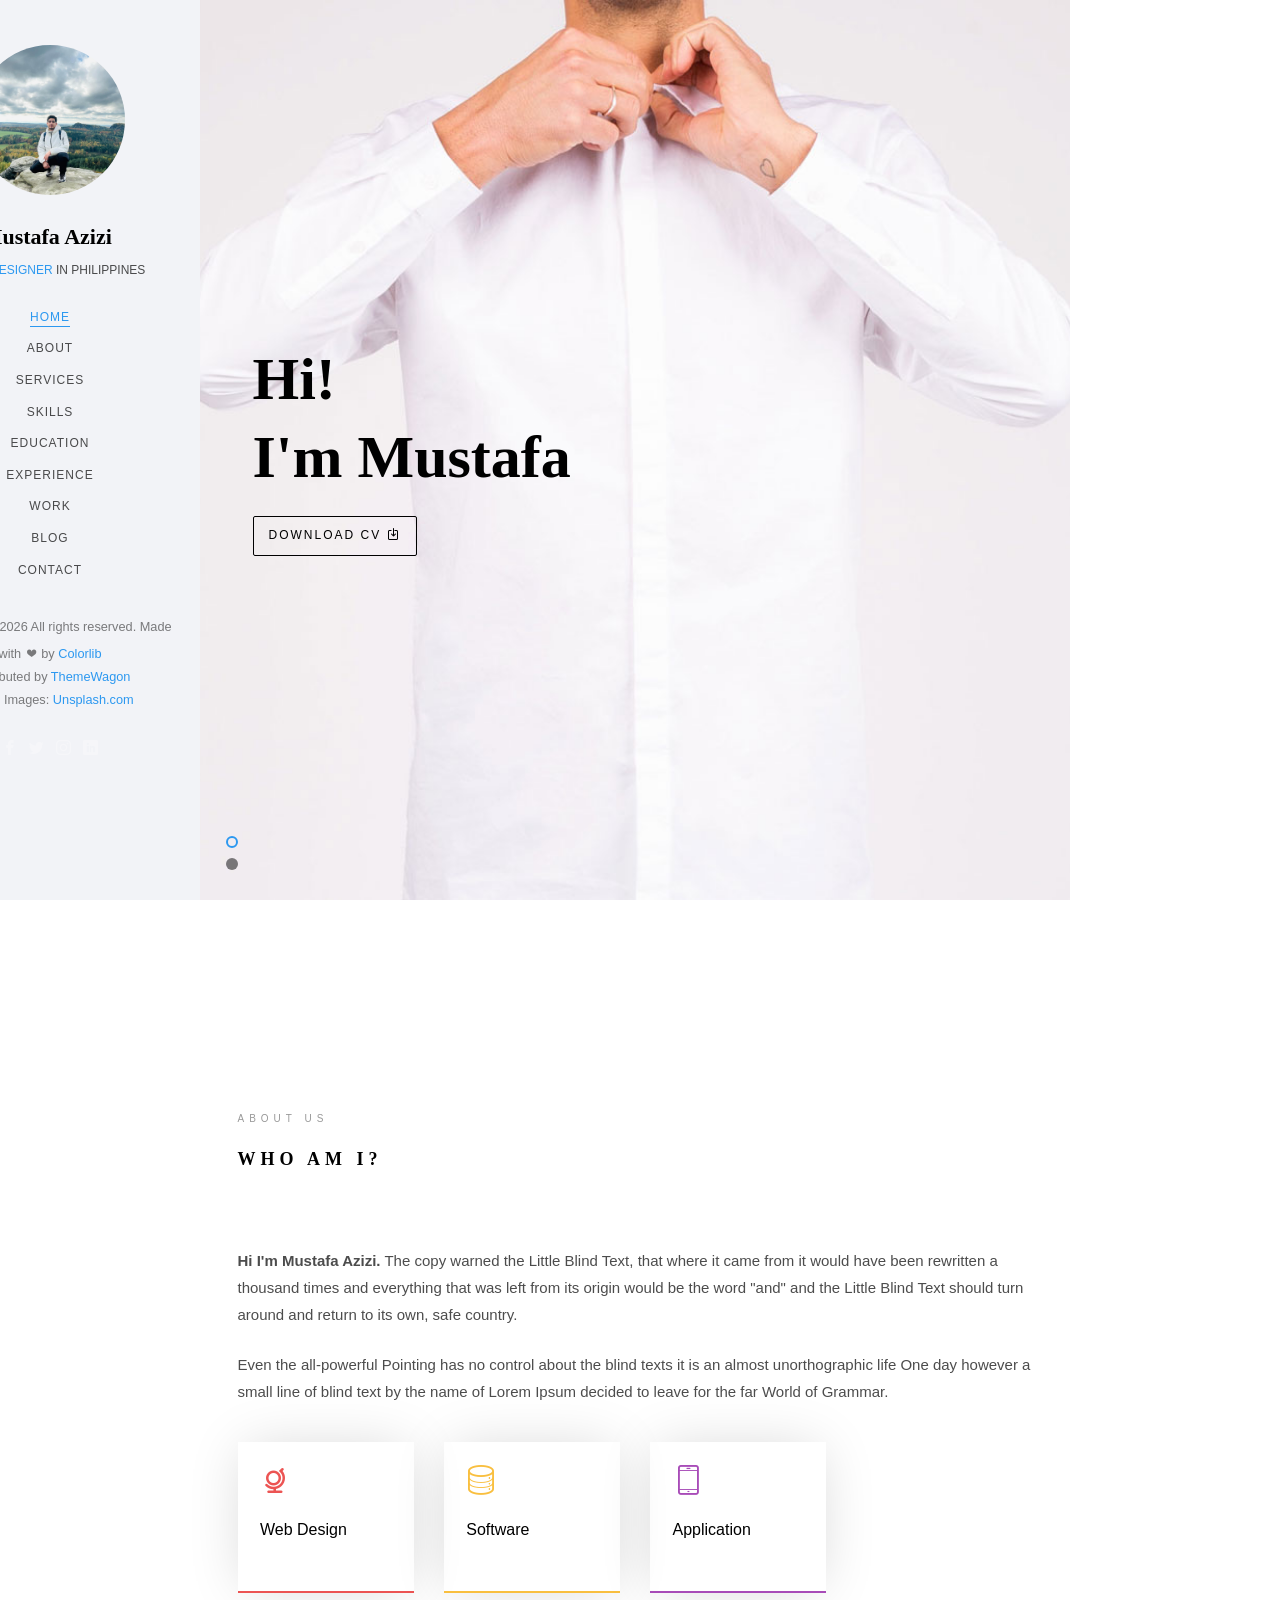
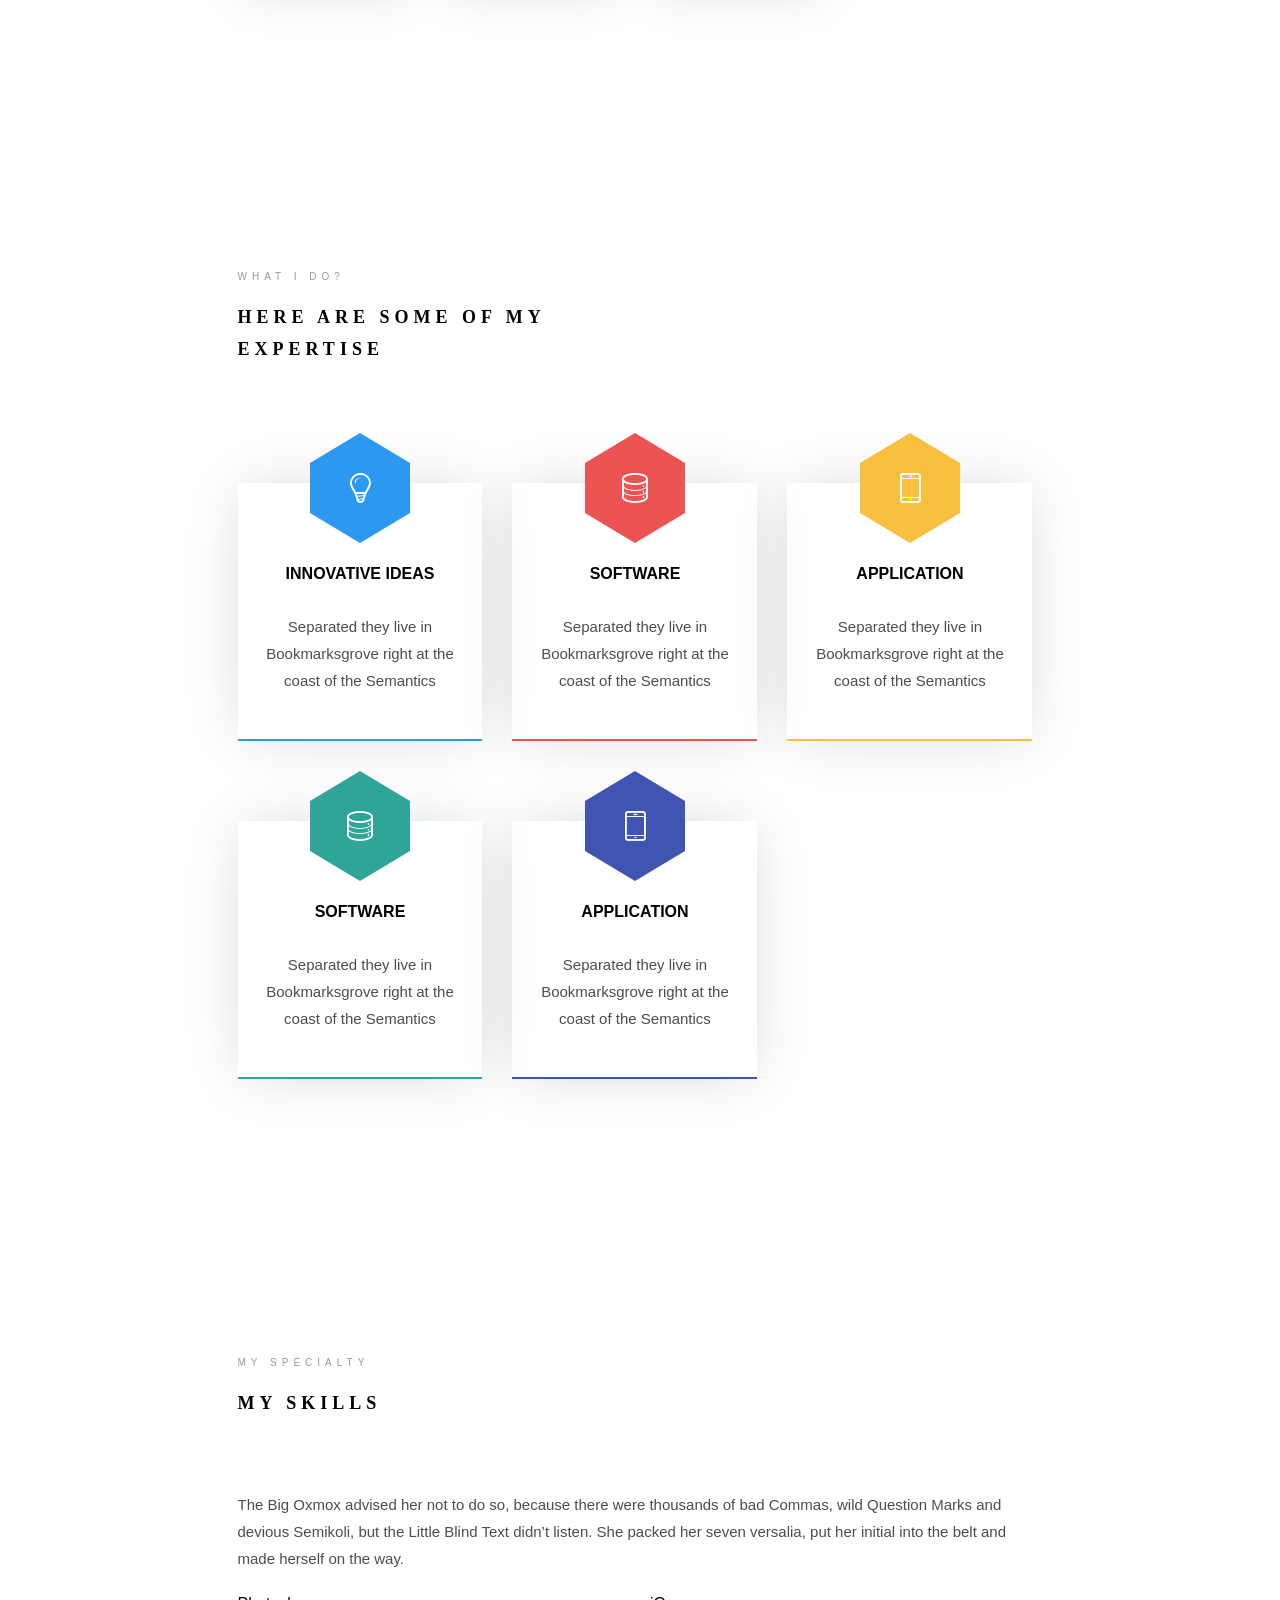
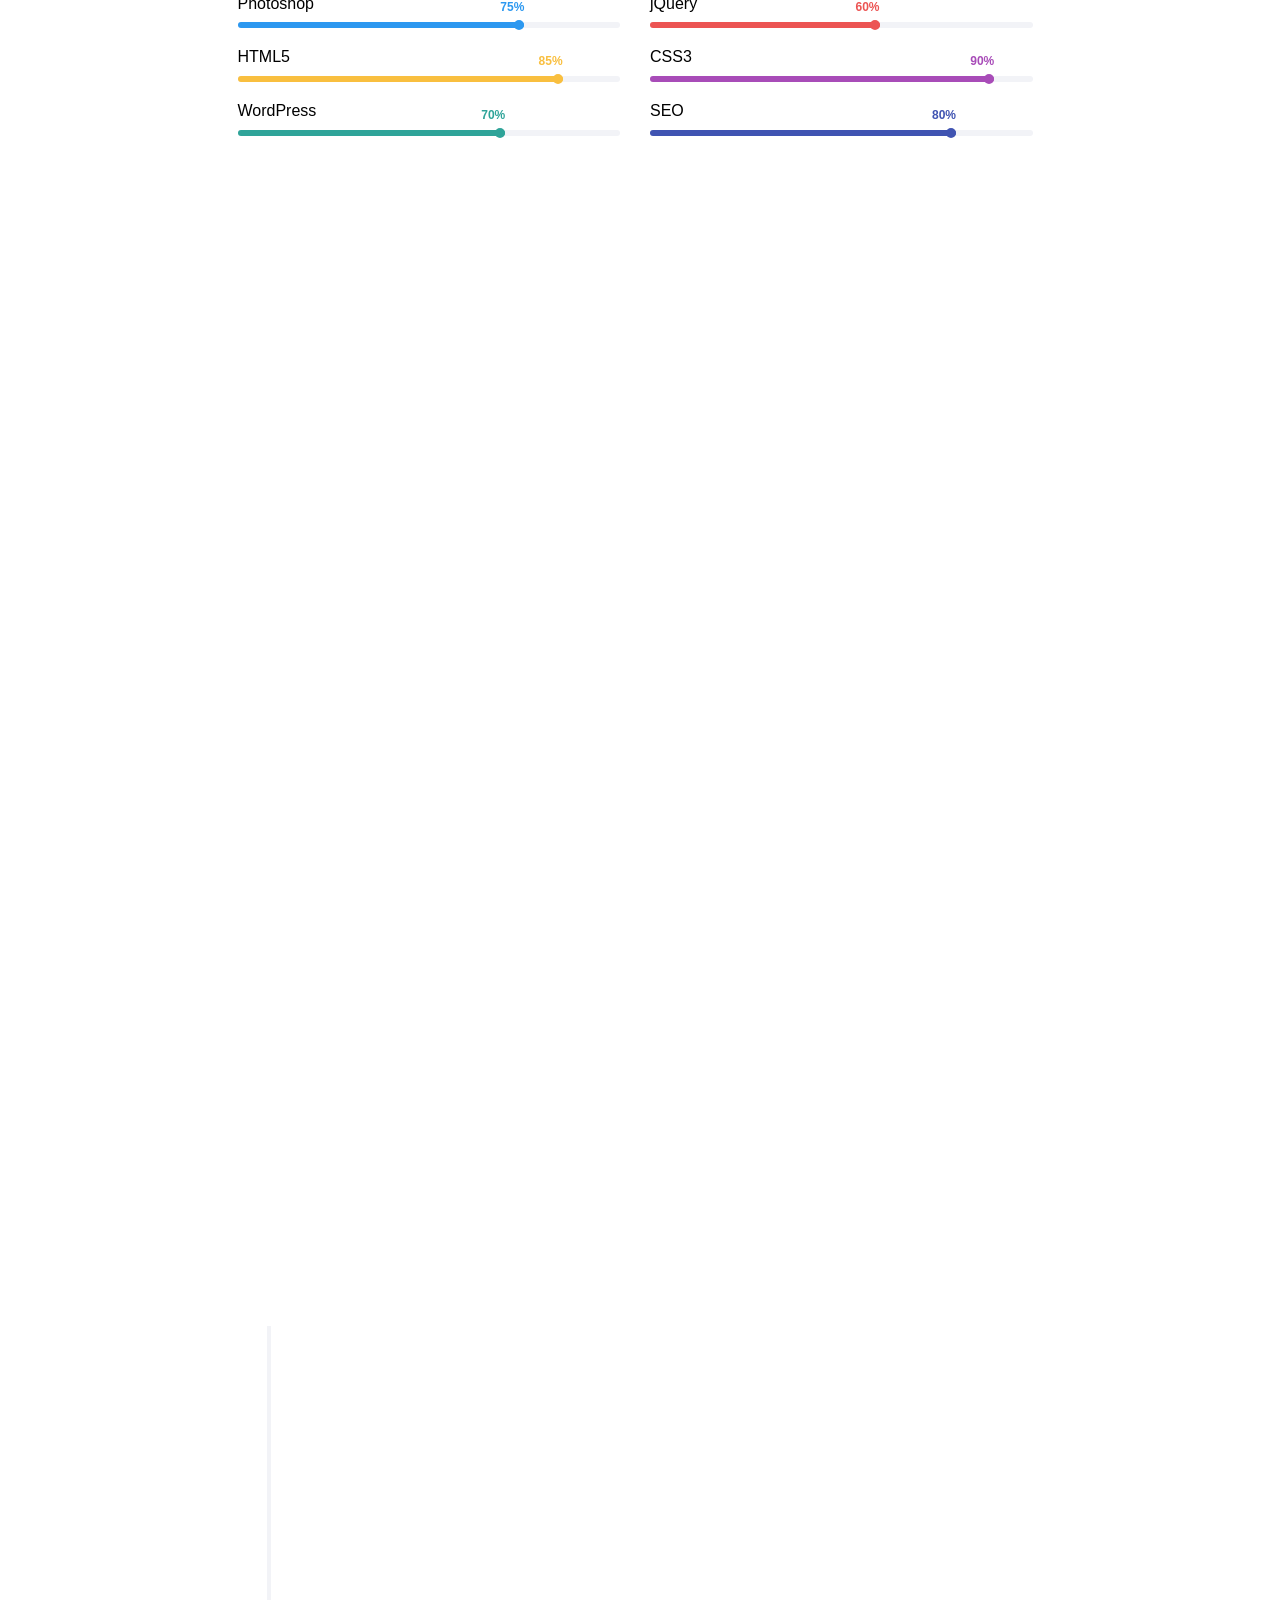
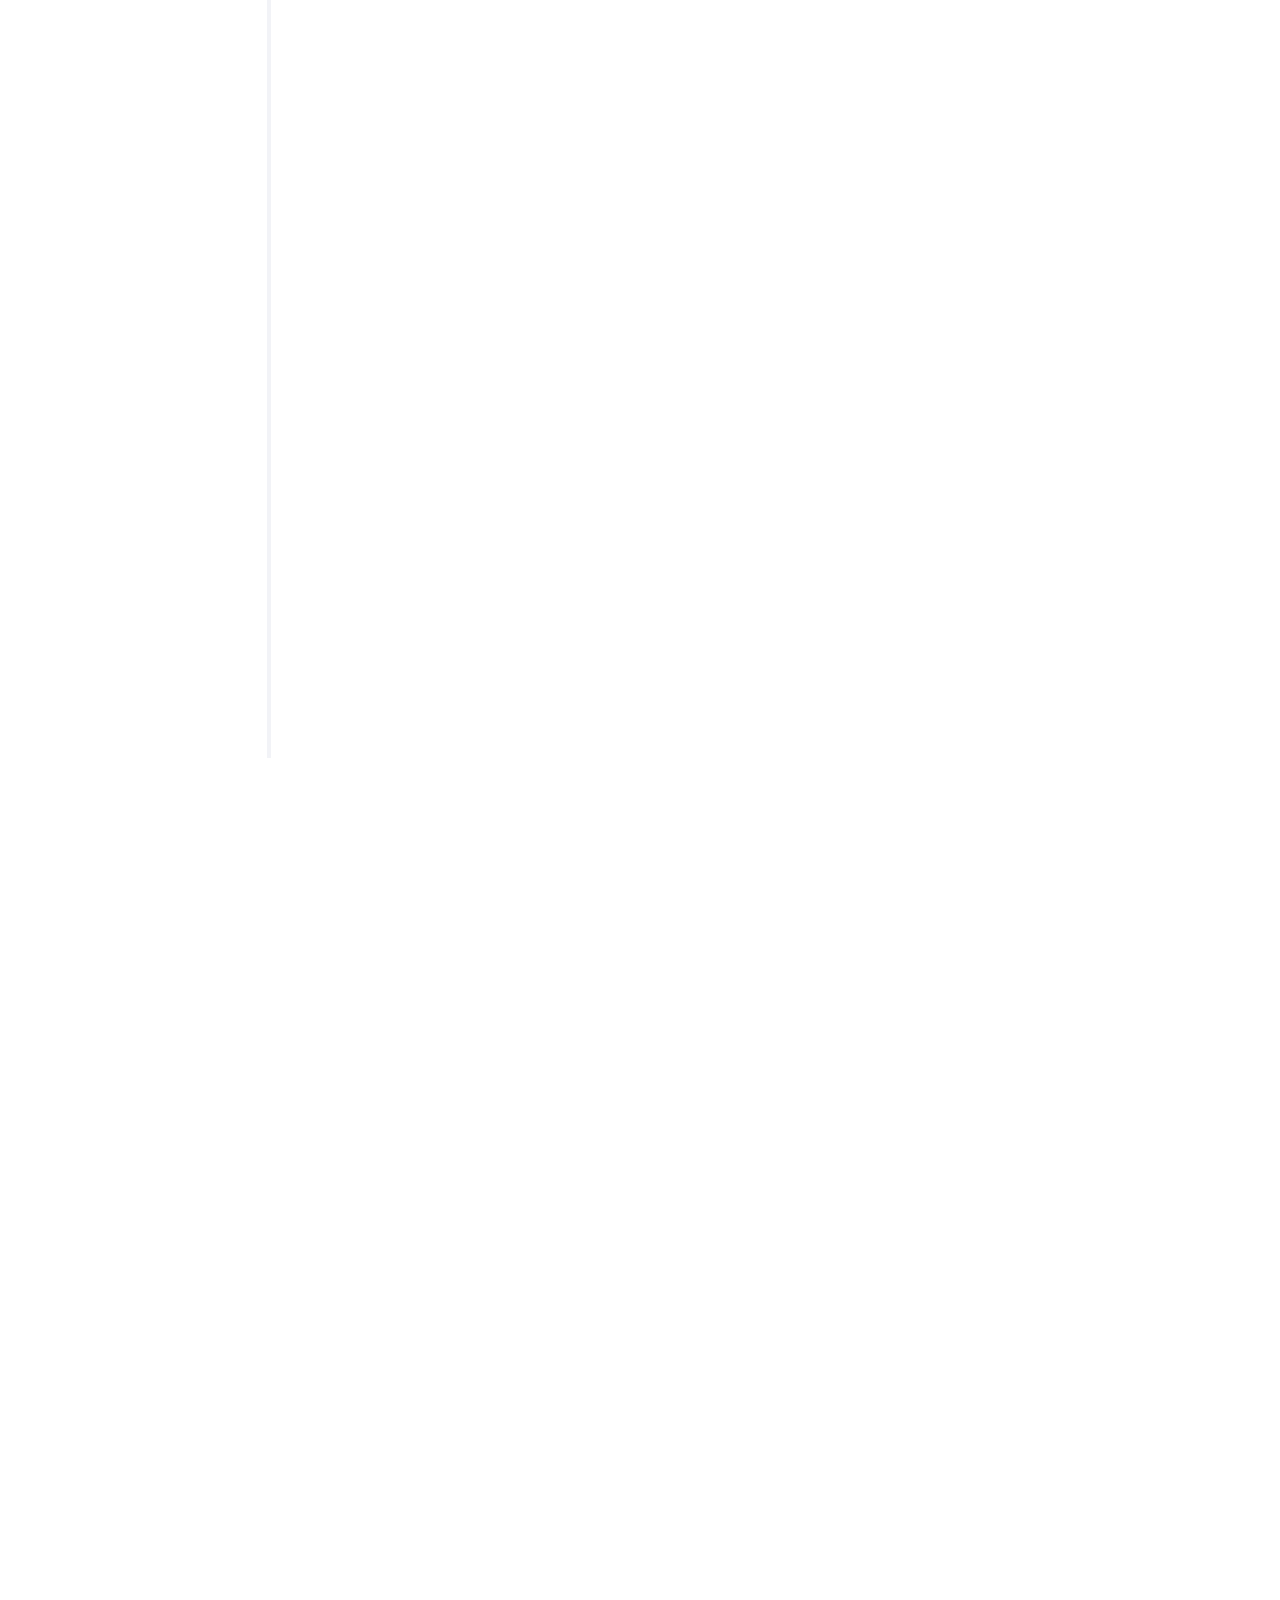
==== commit b8551f39: "m" ====
--- a/index.html
+++ b/index.html
@@ -3,7 +3,7 @@
 	<head>
 	<meta charset="utf-8">
 	<meta http-equiv="X-UA-Compatible" content="IE=edge">
-	<title>Jackson Templatemmmmm</title>
+	<title>Mustafa's Portfolio</title>
 	<meta name="viewport" content="width=device-width, initial-scale=1">
 	<meta name="description" content="" />
 	<meta name="keywords" content="" />
--- a/css/style.css
+++ b/css/style.css
@@ -218,7 +218,7 @@
 .container-wrap {
   max-width: 1170px;
   
-  margin-left: -1000px; }
+  margin-left: -100px; }
 
 #colorlib-main {
   width: calc(100% - 300px);
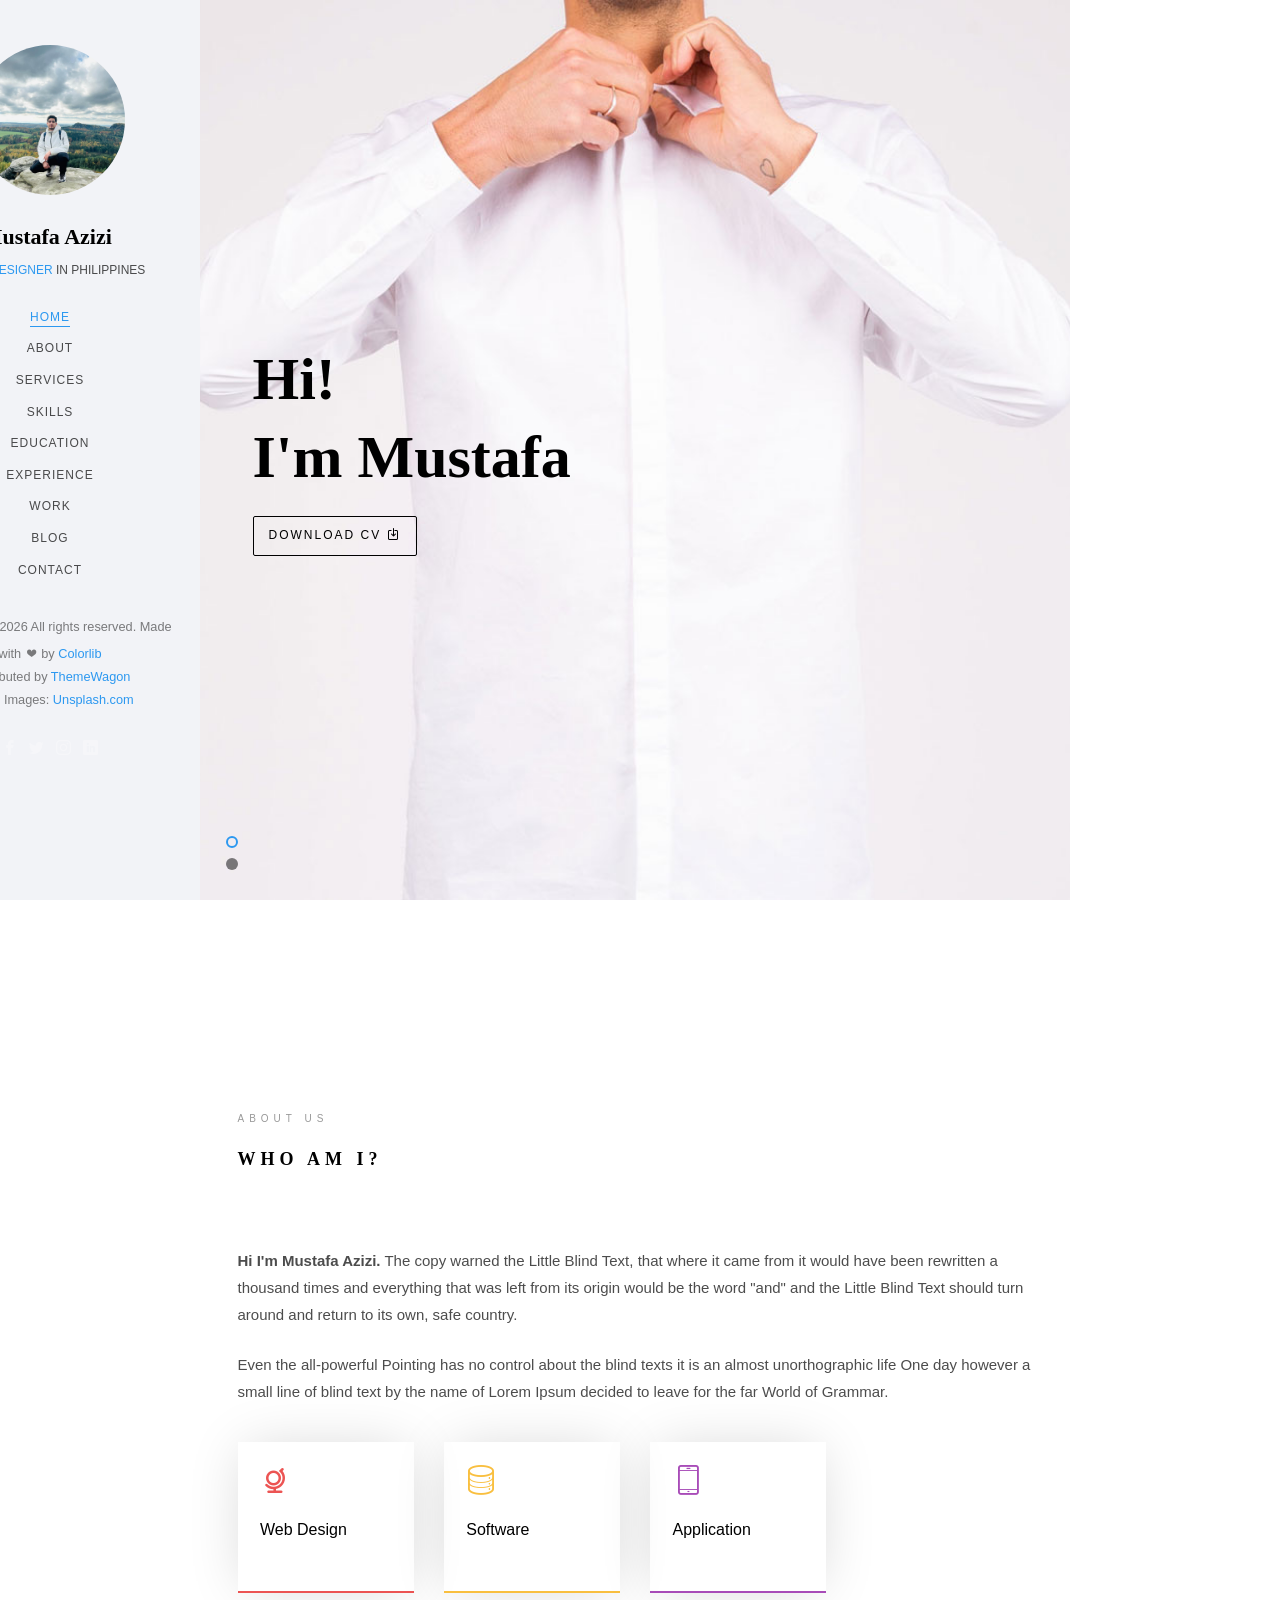
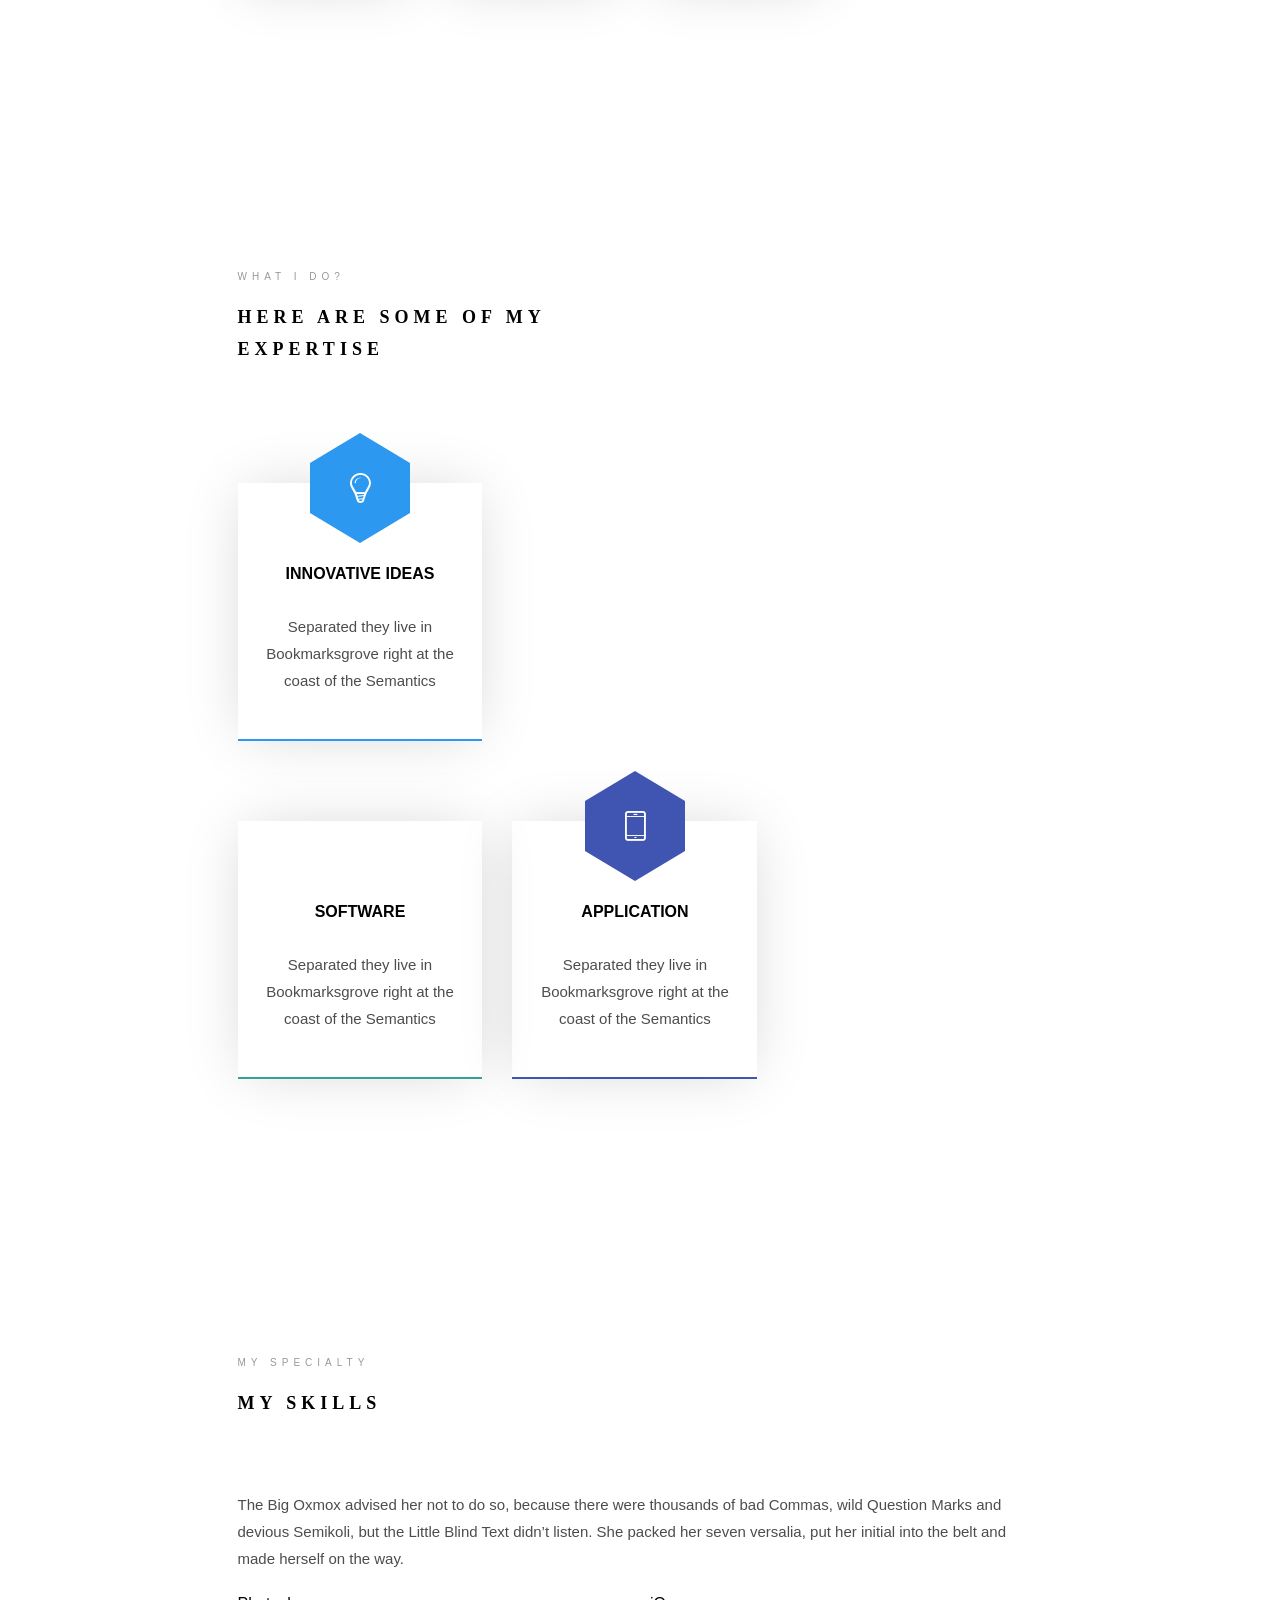
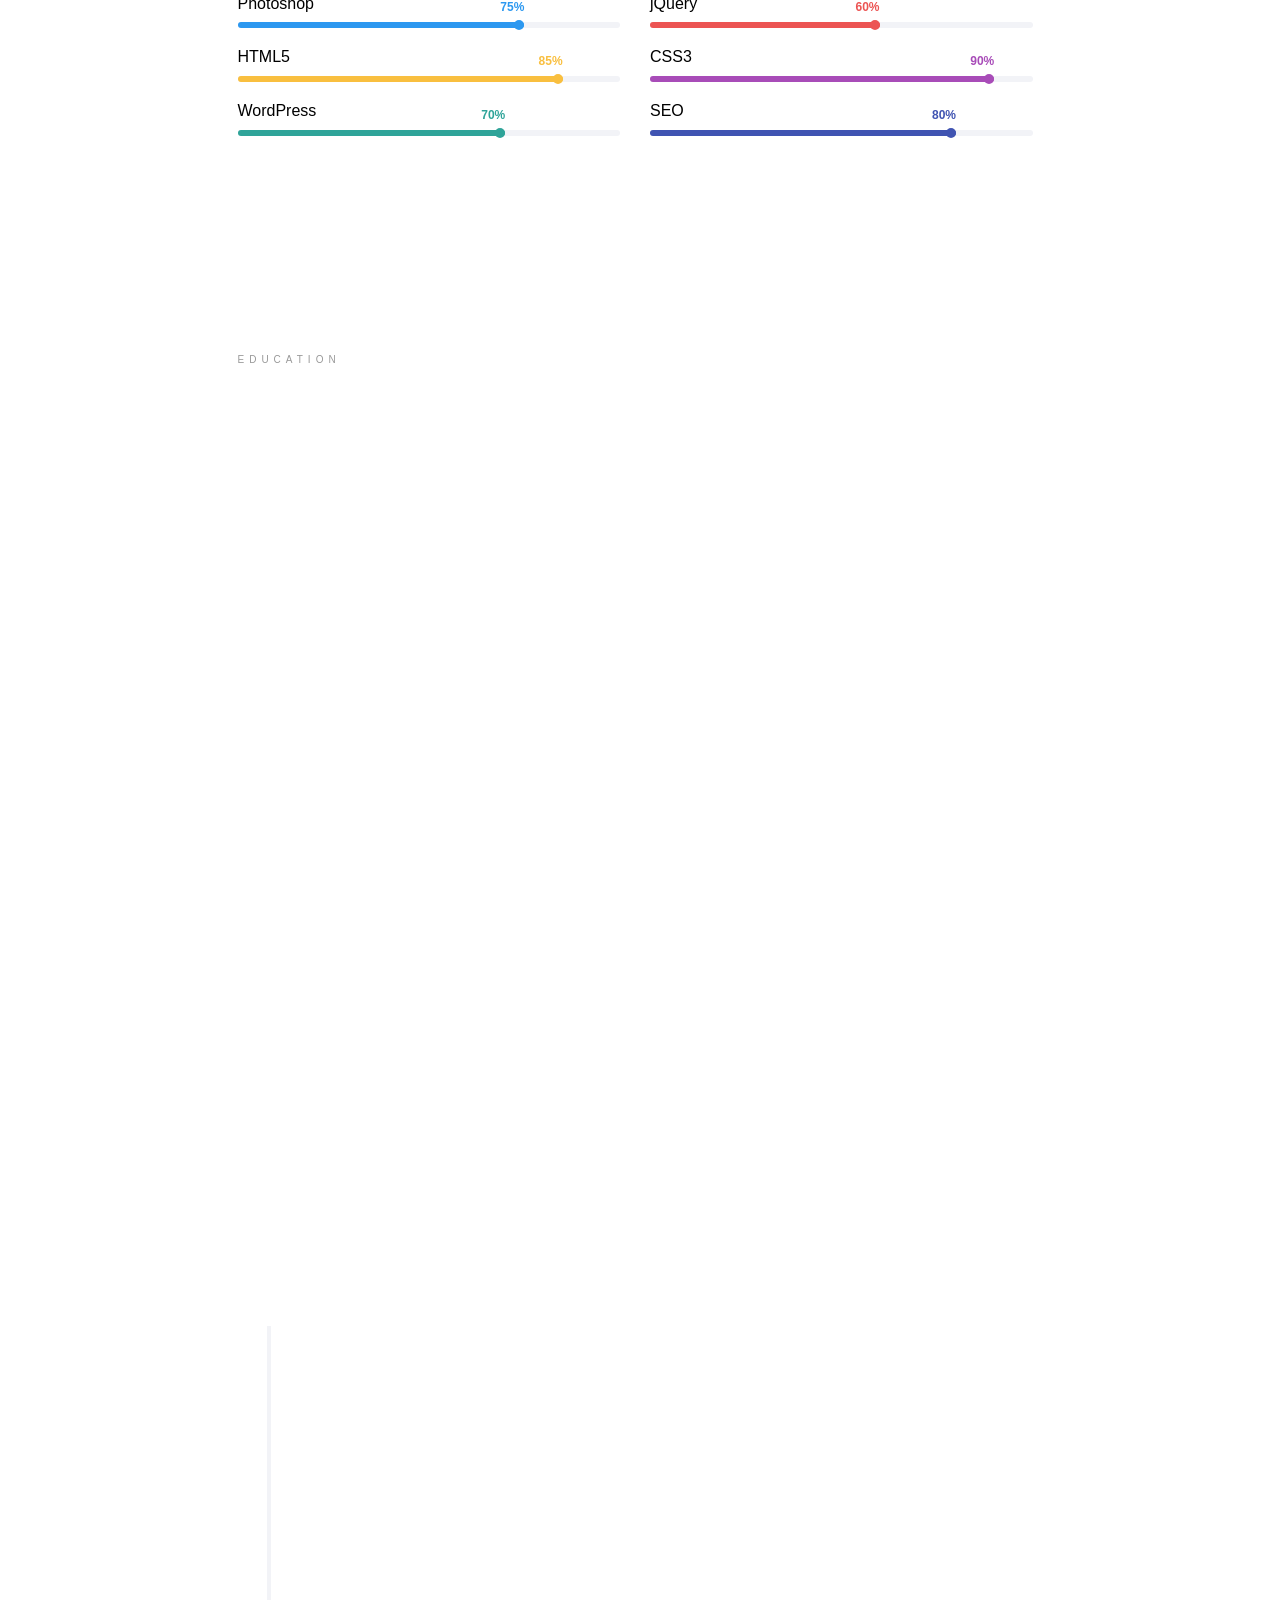
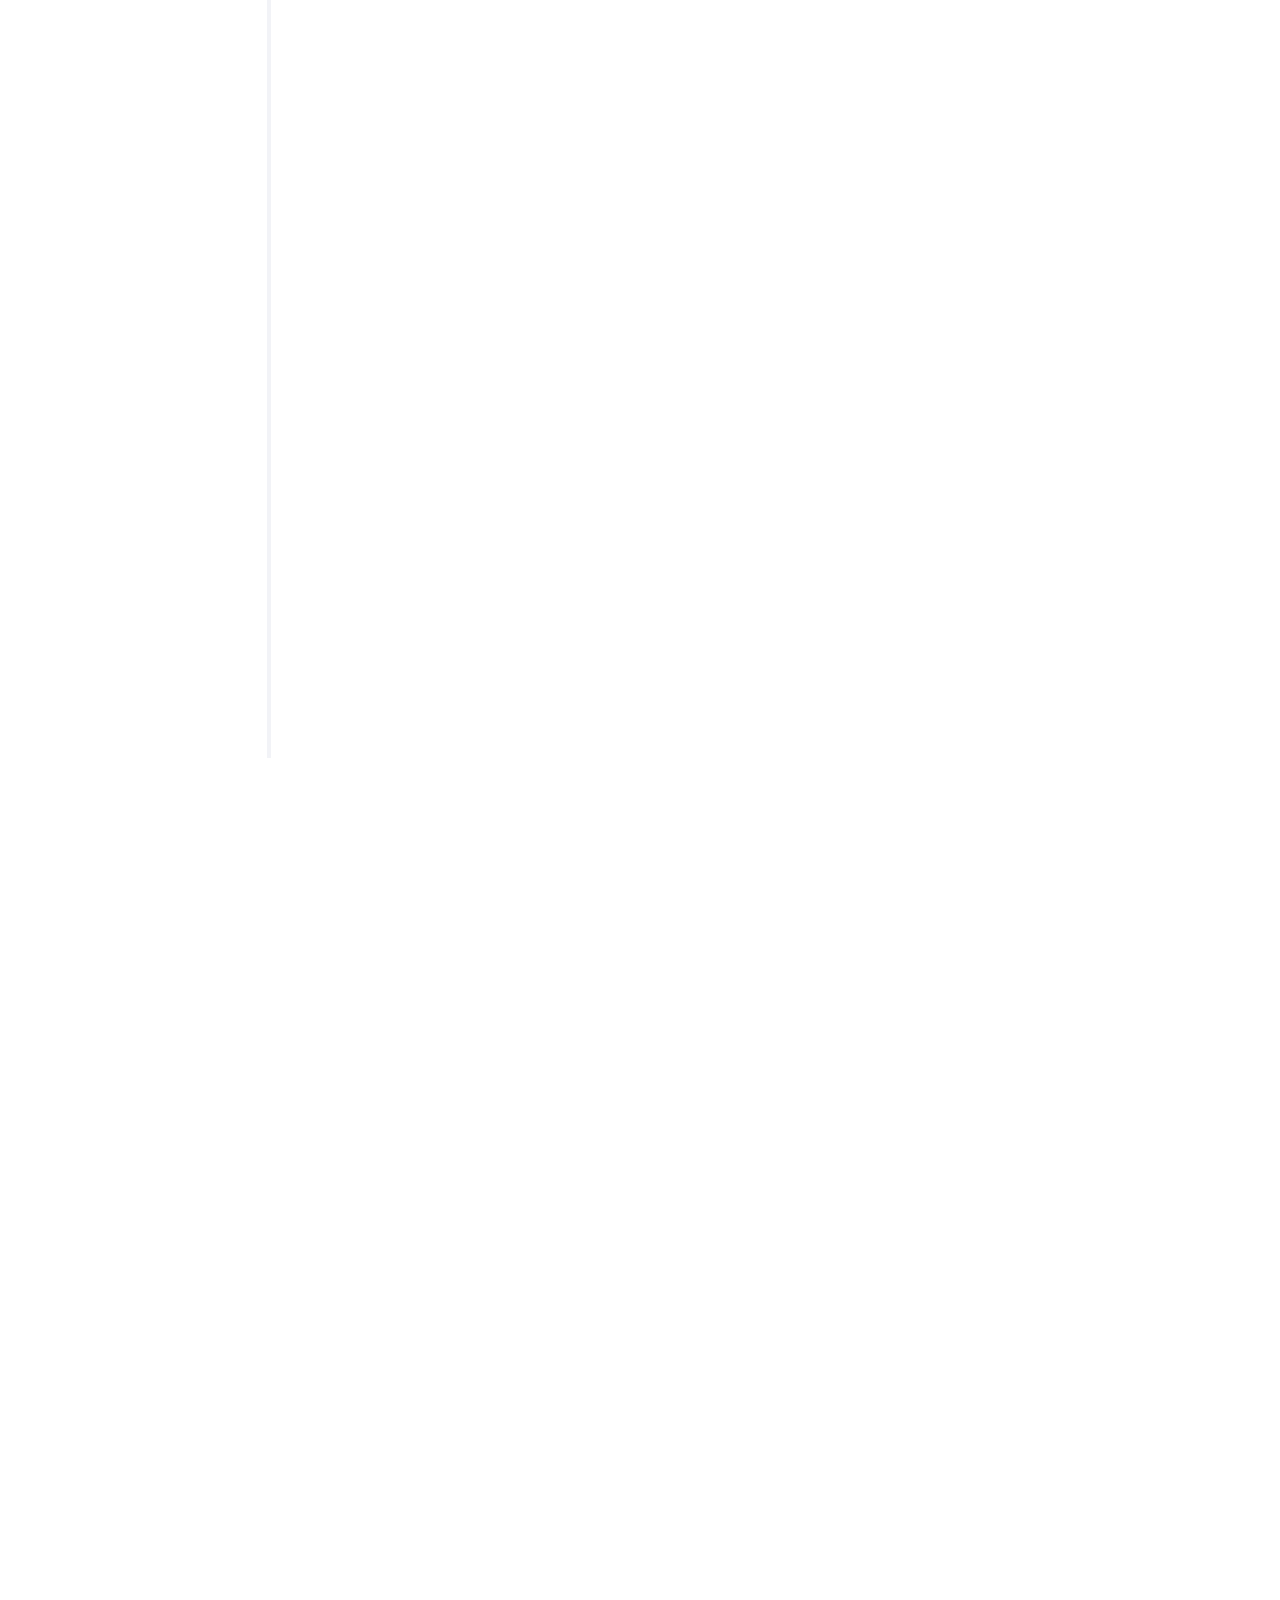
==== commit f6bb67db: "m" ====
--- a/index.html
+++ b/index.html
@@ -45,7 +45,7 @@
 	<!-- Modernizr JS -->
 	<script src="js/modernizr-2.6.2.min.js"></script>
 	<!-- FOR IE9 below -->
-	<!--[if lt IE 9]>
+	<!--[if lt IE 9]m>
 	<script src="js/respond.min.js"></script>
 	<![endif]-->
 
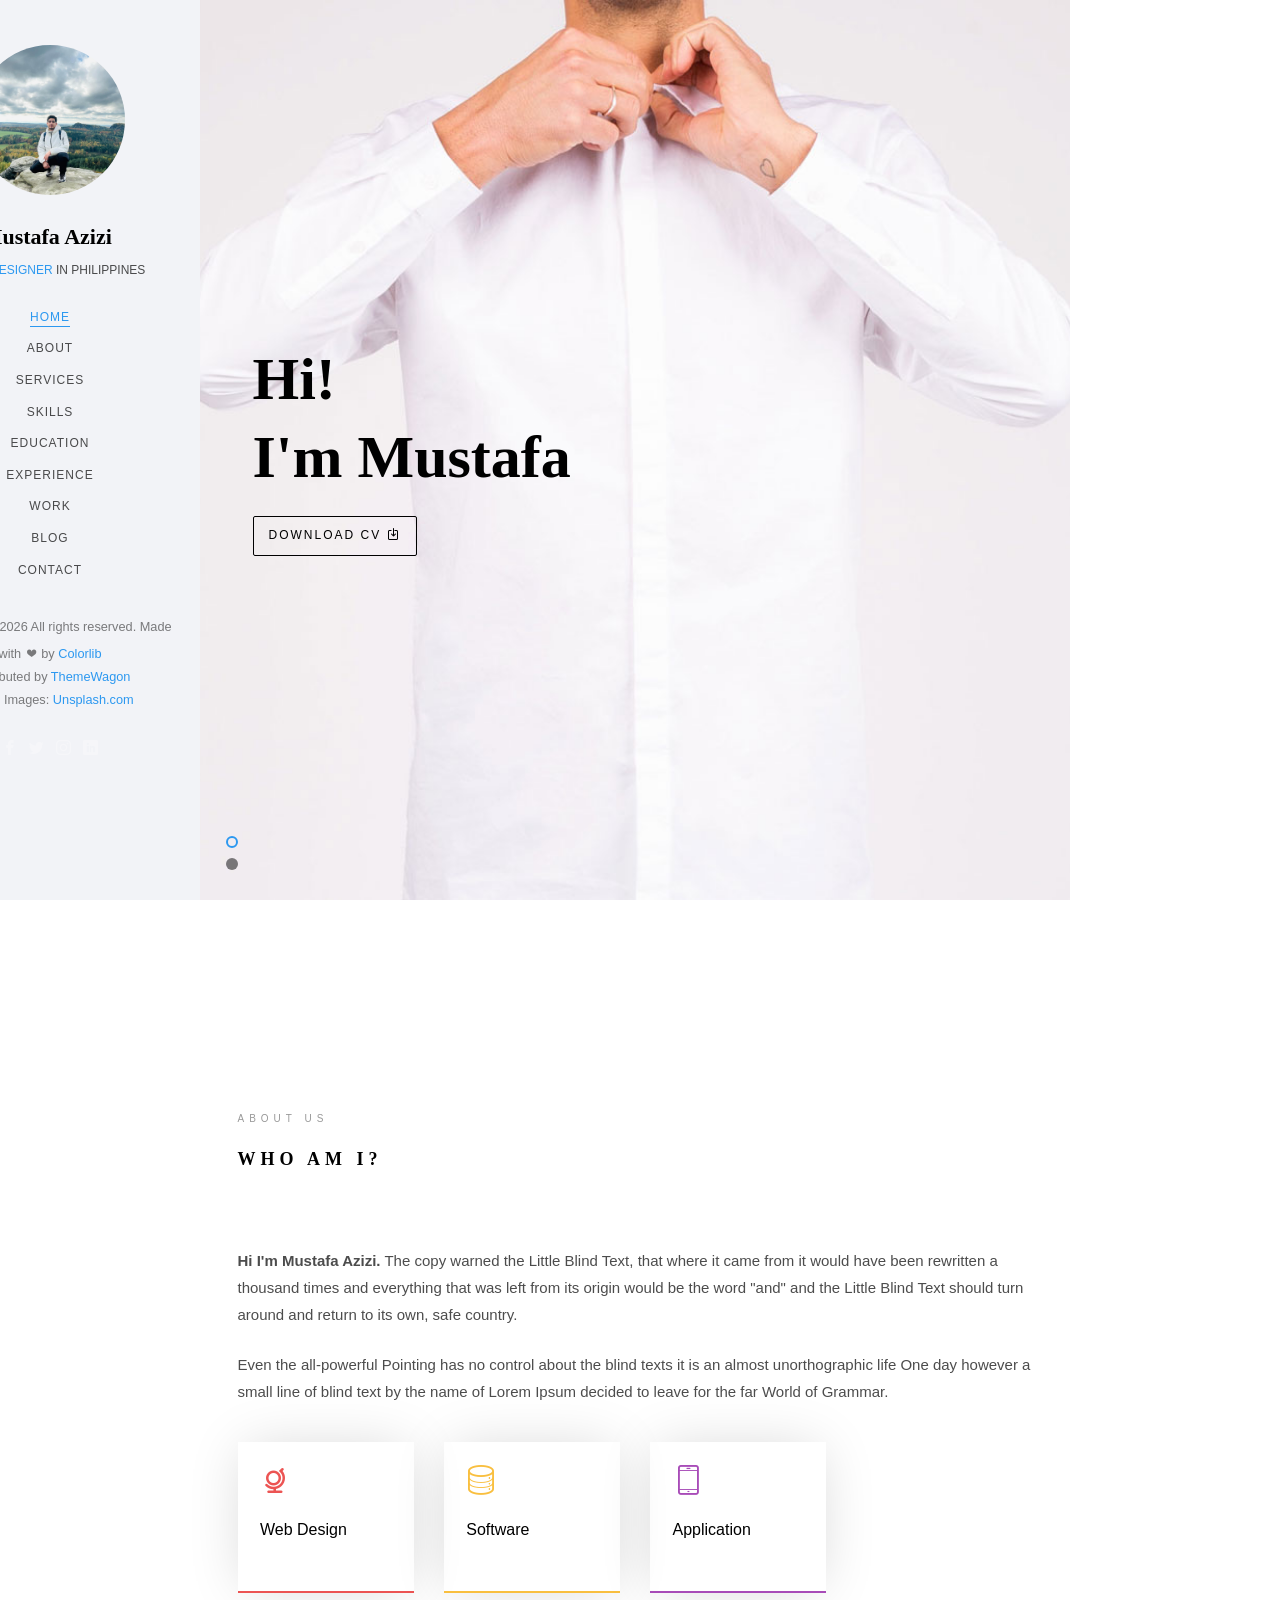
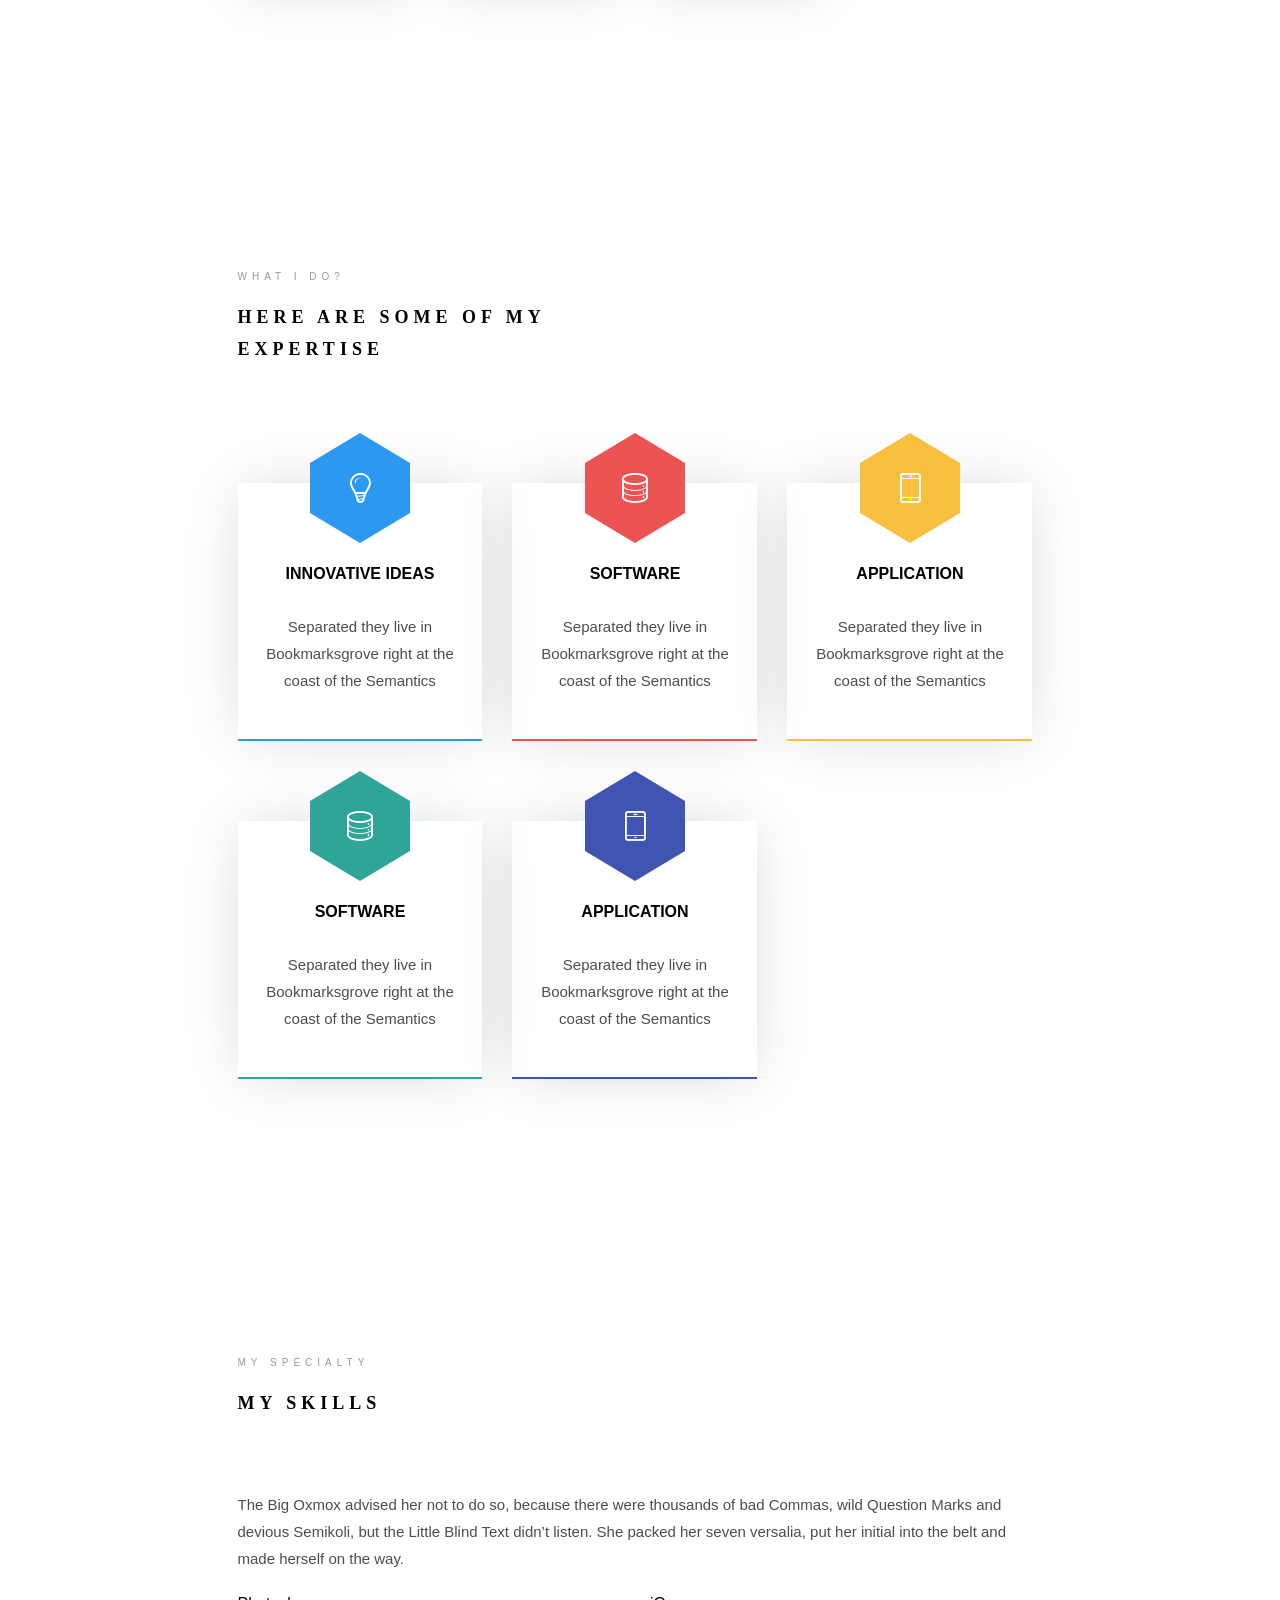
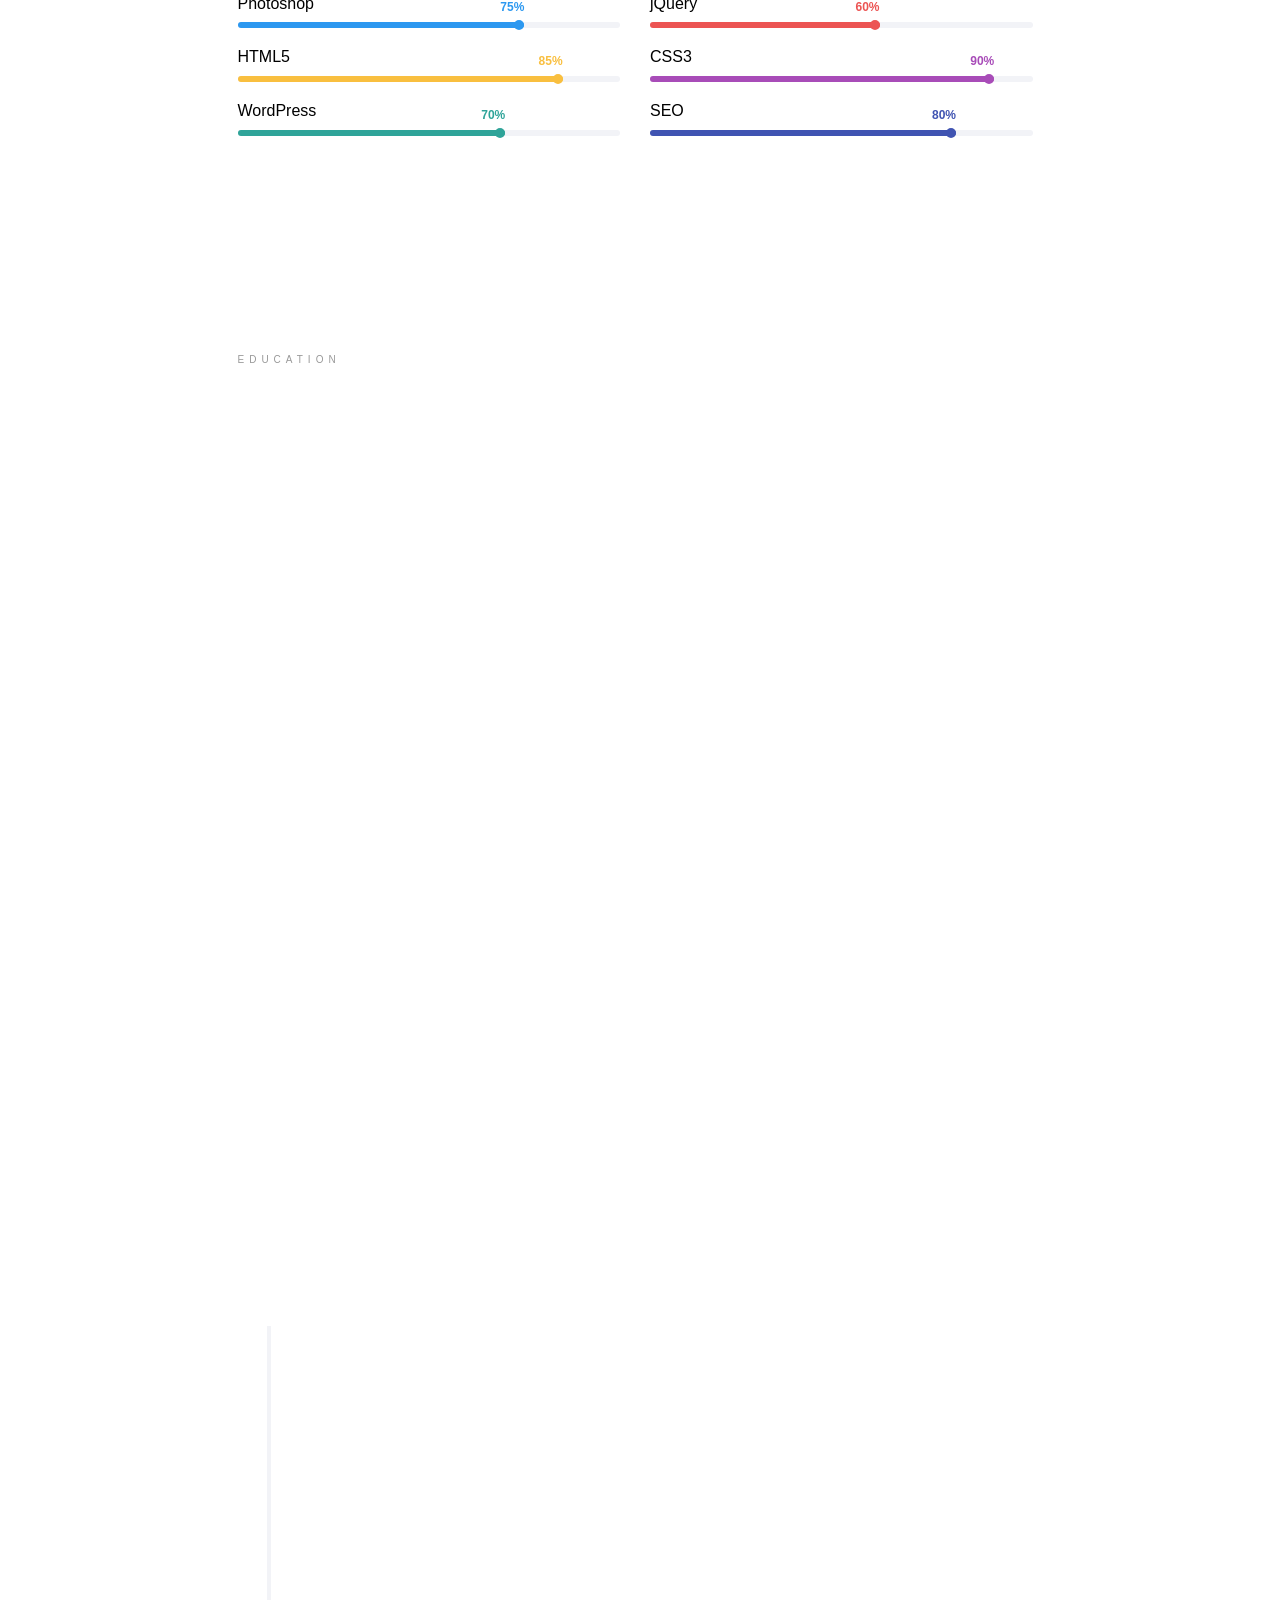
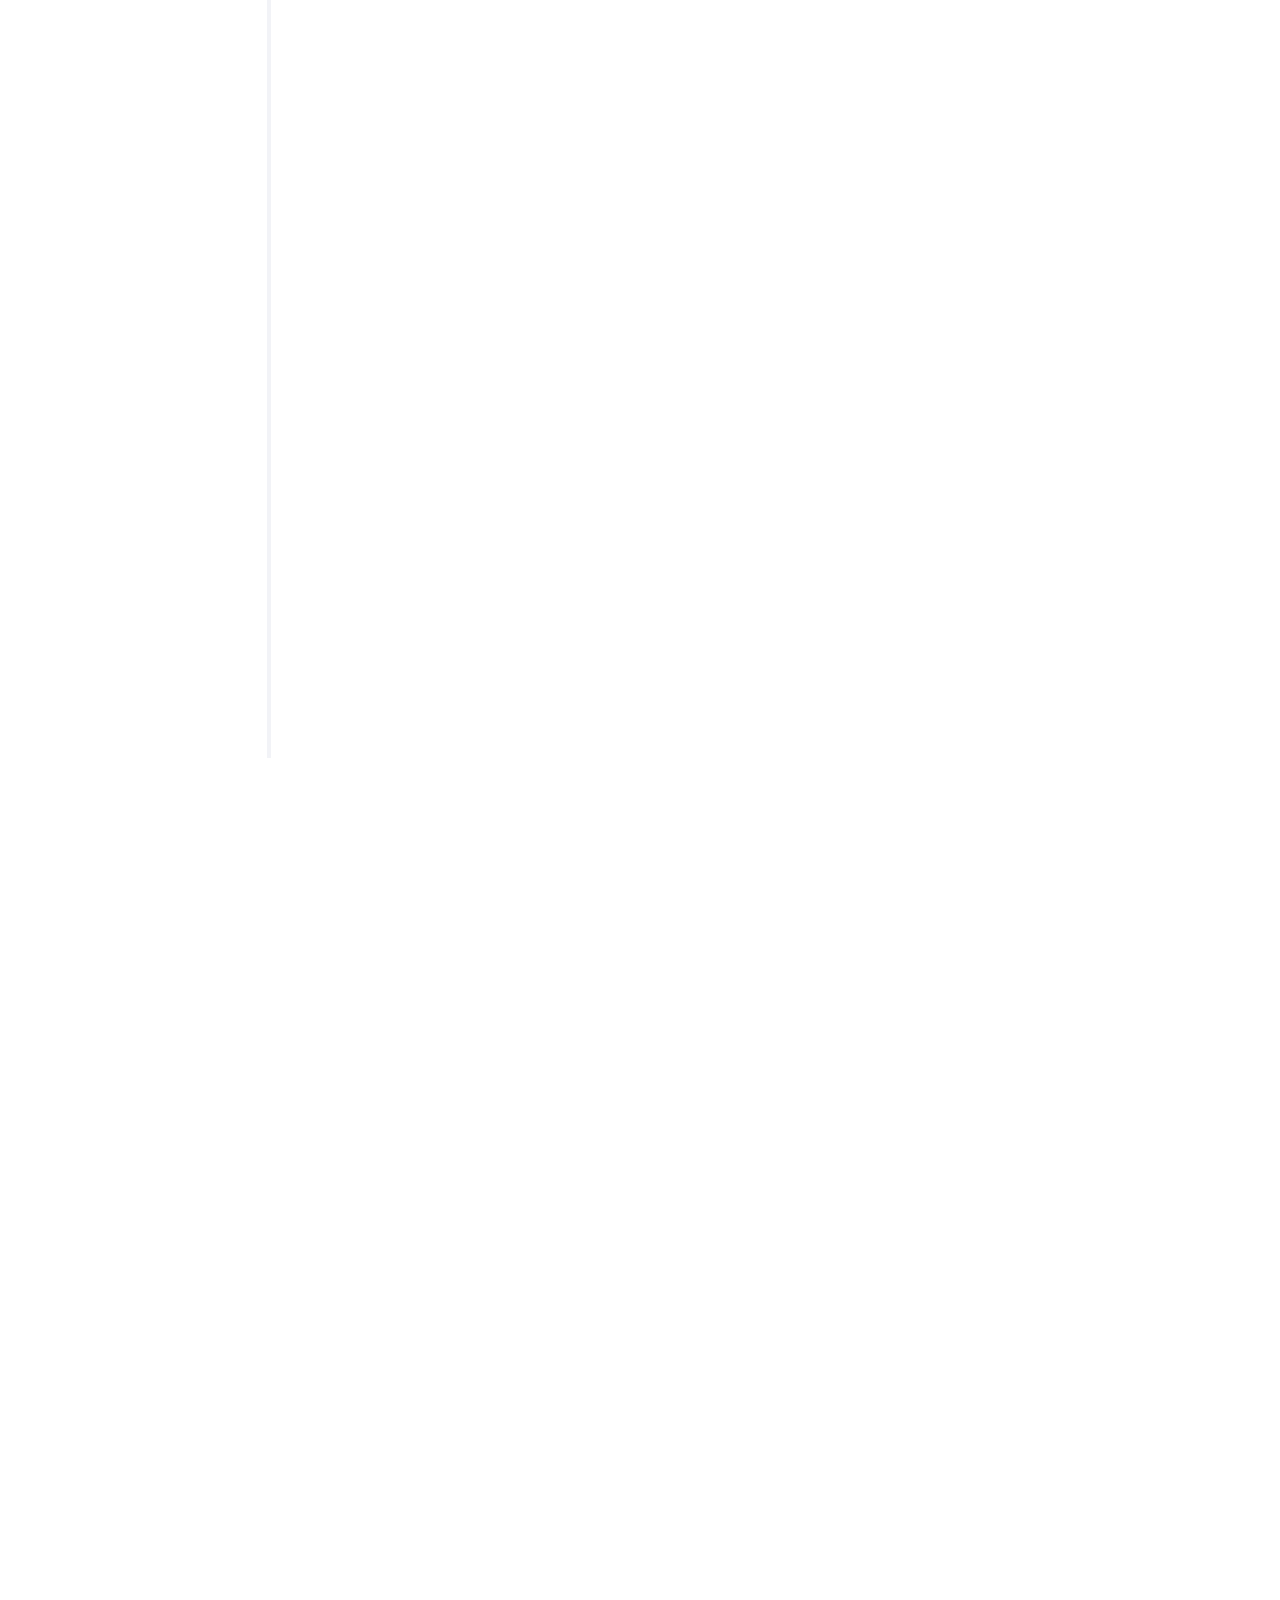
==== commit 1539e9ea: "m" ====
--- a/index.html
+++ b/index.html
@@ -45,7 +45,7 @@
 	<!-- Modernizr JS -->
 	<script src="js/modernizr-2.6.2.min.js"></script>
 	<!-- FOR IE9 below -->
-	<!--[if lt IE 9]m>
+	<!--[if lt IE 9]>
 	<script src="js/respond.min.js"></script>
 	<![endif]-->
 
